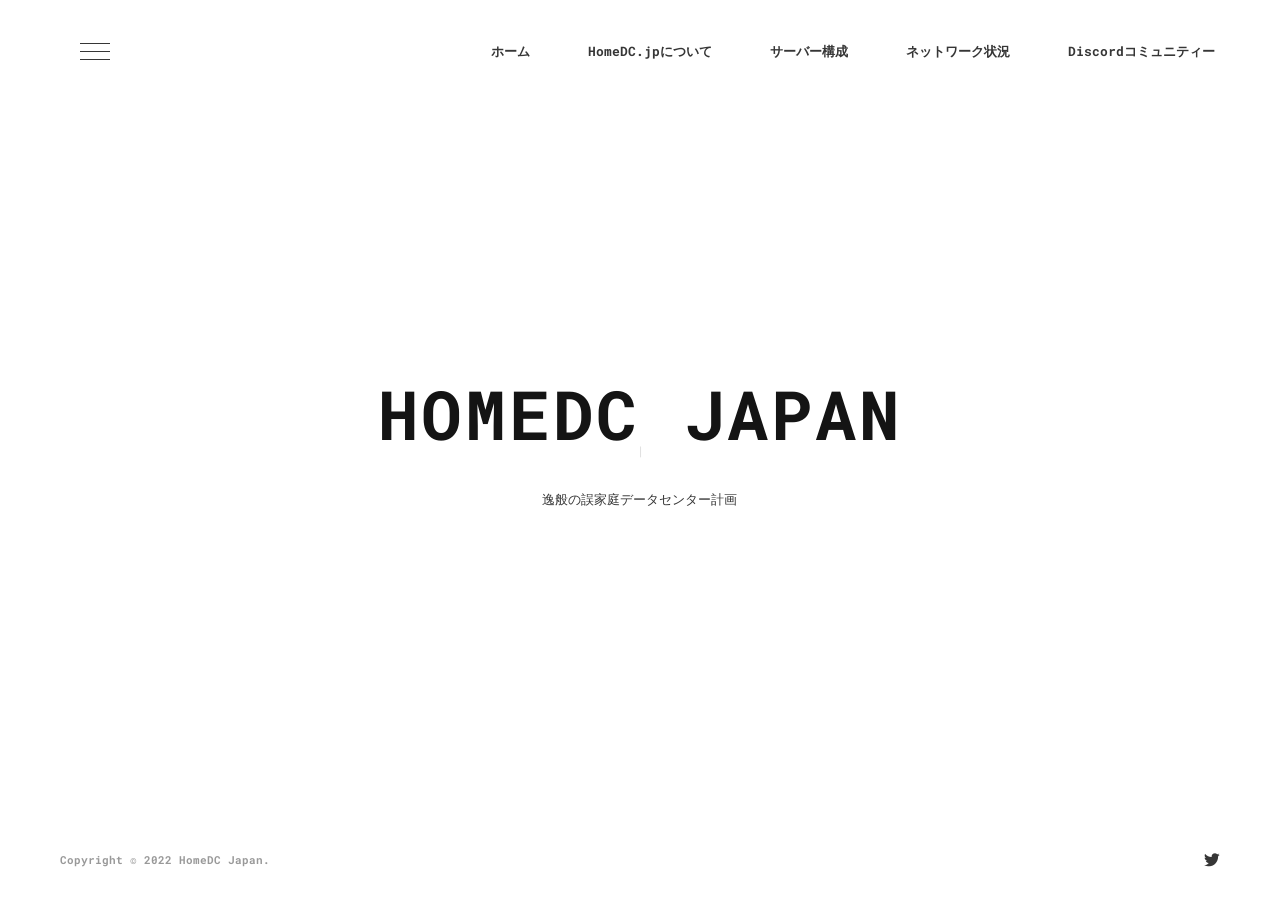
==== index.html @ ffa95ce9 "Add files via upload" ====
<!DOCTYPE html>
<html lang="ja">
<head>
  <meta http-equiv="Content-Type" content="text/html; charset=UTF-8"/>
  <meta charset="UTF-8">
  <meta author="Veulx">
  <meta name="viewport" content="width=device-width, initial-scale=1.0">
  <meta http-equiv="X-UA-Compatible" content="ie=edge">
  <title>HomeDC Japan | 逸般の誤家庭データセンター計画</title>
  <meta name="description" content="このサイトは、逸般の誤家庭データセンター計画のサイトです。">
  <meta name="keywords" content="HomeDC, HomeDC.jp, HomeDC japan" />
  <meta name="format-detection" content="telephone=no,address=no,email=no">
  <meta property="og:title" content="ここをクリックして、サイトを開く">
  <meta property="og:type" content="website">
  <meta property="og:url" content="https://www.homedc.jp/">
  <meta property="og:image" content="https://www.homedc.jp/img/pr_1.png">
  <meta property="og:site_name" content="HomeDC Japan | 逸般の誤家庭データセンター計画">
  <meta property="og:description" content="このサイトは、逸般の誤家庭データセンター計画のサイトです。">
  <meta property="og:locale" content="ja_JP">
  <meta name="twitter:card" content="summary_large_image">
  <meta name="twitter:image" content="https://www.homedc.jp/img/pr_1.png">
  <meta property="og:image:secure_url" content="https://www.homedc.jp/img/pr_1.png" />
  <meta property="og:image:alt" content="HomeDC JP" />
  <meta name="theme-color" content="#54f9ff" />
  <meta http-equiv="Pragma" content="no-cache">
  <meta http-equiv="Cache-Control" content="no-cache">

  <link href='https://fonts.googleapis.com/css?family=Roboto+Mono:400,100,300italic,300,100italic,400italic,500,500italic,700,700italic&amp;subset=latin,cyrillic' rel='stylesheet'>
  <link rel="stylesheet" href="https://cdnjs.cloudflare.com/ajax/libs/font-awesome/4.7.0/css/font-awesome.min.css">
  <link rel="stylesheet" href="css/style.css">
  <link rel="stylesheet" href="css/ionicons.css" />
  <link rel="stylesheet" href="css/magnific-popup.css" />
  <link rel="stylesheet" href="css/animate.css" />
  <link rel="stylesheet" href="css/owl.carousel.css" />
  <link rel="stylesheet" href="css/syntax.css" />
  <link rel="stylesheet" href="css/white.css" />
  <link rel="stylesheet" href="css/text-animation.css">
  <link rel="icon" href="favicon.ico">

  <style>
  ::-webkit-scrollbar
  {
  width: 6px;
  }
  ::-webkit-scrollbar-track
  {
  background: #f1f1f1;
  }
  ::-webkit-scrollbar-thumb
  {
  background: rgb(0, 155, 245);
  }
  ::-webkit-scrollbar-thumb:hover
  {
  background: #555;
  }
  </style>
</head>

<body class="home">
  <div class="preloader">
    <div class="centrize full-width">
      <div class="vertical-center">
        <div class="pre-inner">
          <div class="load typing-load"><p>逸般の誤家庭</p></div>
          <span class="typed-load"></span>
        </div>
      </div>
    </div>
  </div>
  <div class="container">

    <header>
      <div class="head-top">
        <span class="sidebar_btn"><span></span></span>
        <a href="#" class="menu-btn"><span></span></a>
        <div class="top-menu">
          <ul>
            <li><a href="index.html"><b>ホーム</b></a></li>
            <li><a href="about.html"><b>HomeDC.jpについて</b></a></li>
            <li><a href="servers.html"><b>サーバー構成</b></a></li>
            <li><a href="status.html"><b>ネットワーク状況</b></a></li>
            <li><a href="https://discord.com/invite/y5kGCGwN59"><b>Discordコミュニティー</b></a></li>
          </ul>
        </div>
      </div>
    </header>

    <div class="wrapper">
      <div class="section started">
        <div class="centrize full-width">
          <div class="vertical-center">
            <div class="started-content">
              <div class="h-title" data-text="HomeDC Japan">HomeDC Japan</div>
              <div class="h-subtitle typing-bread">
                <p>逸般の誤家庭データセンター計画</p>
              </div>
            </div>
          </div>
        </div>
      </div>
    </div>

    <footer>
      <div class="soc">
        <a target="_blank" href="https://twitter.com/HomeDC_JP" title="Twitter"><span class="ion ion-social-twitter"></span></a>
      </div>
      <div class="copy"><b>Copyright © 2022 HomeDC Japan.</b></div>
      <div class="clr"></div>
    </footer>
    <div class="line top"></div>
    <div class="line bottom"></div>
    <div class="line left"></div>
    <div class="line right"></div></div>
    <div class="s_overlay"></div>
    <div class="content-sidebar">
      <div class="sidebar-wrap">
        <aside id="secondary" class="widget-area">
          <section class="widget widget_recent_entries">
            <h2 class="widget-title"><b>www.homedc.jp</b></h2>
            <ul>
              <li><b>逸般の誤家庭データセンター計画サイトへようこそ！</b></li>
            </ul>
          </section>
          <section class="widget widget_categories">
            <h2 class="widget-title"><b>カテゴリー:</b></h2>
            <ul>
              <li><a href="index.html">ホーム</a> <small>(1)</small></li>
              <li><a href="about.html">HomeDC.jpについて</a> <small>(1)</small></li>
              <li><a href="servers.html">サーバー構成</a> <small>(1)</small></li>
              <li><a href="status.html">ネットワーク状況</a> <small>(1)</small></li>
              <li><a href="https://discord.com/invite/y5kGCGwN59">Discordコミュニティー</a></li>
            </ul>
          </section>
        </aside>
      </div>
      <span class="close"></span>
    </div>
    <script src="js/jquery.min.js"></script>
    <script src="js/jquery.validate.js"></script>
    <script src="js/jquery.magnific-popup.js"></script>
    <script src="js/imagesloaded.pkgd.js"></script>
    <script src="js/isotope.pkgd.js"></script>
    <script src="js/owl.carousel.js"></script>
    <script src="js/typed.js"></script>
    <script src="js/rrssb.js"></script>
    <script src="js/simple-jekyll-search.js"></script>
    <script src="js/glitche-scripts.js"></script>
  </body>
</html>
---- css/style.css ----
html{margin-right:0 !important}body{margin:0;padding:0;border:none;font-family:"Roboto Mono";font-size:13px;color:#363636;background:#fff;letter-spacing:0;font-weight:400}body header,body footer,body .section{opacity:0;visibility:hidden}body.loaded header,body.loaded footer,body.loaded .section{opacity:1;visibility:visible}body.scroll_hidden{overflow:hidden;height:100vh}*{box-sizing:border-box;-webkit-box-sizing:border-box}.clear{clear:both}.container{position:relative;margin:30px;overflow:hidden;background:#fff}@media (max-width: 840px){.container{margin:15px}}.container .line{content:'';position:fixed;background:#f26b38;z-index:105}.container .line.top{left:0;top:0;width:100%;height:30px}@media (max-width: 840px){.container .line.top{height:15px}}.container .line.bottom{left:0;top:auto;bottom:0;width:100%;height:30px}@media (max-width: 840px){.container .line.bottom{height:15px}}.container .line.left{left:0;top:0;width:30px;height:200%}@media (max-width: 840px){.container .line.left{width:15px}}.container .line.right{left:auto;right:0;top:0;width:30px;height:200%}@media (max-width: 840px){.container .line.right{width:15px}}.wrapper{overflow:hidden;position:relative;margin:0 auto;max-width:1060px}.cols{position:relative}.cols .col.col-sm{float:left;width:25%}@media (max-width: 840px){.cols .col.col-sm{width:100%}}.cols .col.col-lg{float:left;width:75%}@media (max-width: 840px){.cols .col.col-lg{width:100%}}.cols .col.col-md{float:left;width:50%}@media (max-width: 840px){.cols .col.col-md{width:100%}}.cols:after{content:'';display:block;clear:both}h1,h2,h3,h4,h5,h6{font-weight:500;font-family:"Roboto Mono";margin:0;margin-bottom:30px;color:#141414}h1{font-size:26px}h2{font-size:23px}h3{font-size:20px}h4{font-size:18px}h5{font-size:16px}h6{font-size:14px}p{font-size:13px;line-height:23px;padding:0;margin:30px 0}strong{font-weight:500}a{color:#363636;text-decoration:none;opacity:1;outline:none}a:hover{text-decoration:none;color:#f26b38}a.btn,.btn{display:inline-block;vertical-align:middle;height:42px;line-height:40px;text-align:center;color:#363636;font-size:13px;background:none;border:1px solid #DDD;position:relative;overflow:hidden;padding:0 30px;cursor:pointer;transition:all 0.3s ease 0s;-moz-transition:all 0.3s ease 0s;-webkit-transition:all 0.3s ease 0s;-o-transition:all 0.3s ease 0s}a.btn.fill,.btn.fill{color:#fff;background:#f26b38;border:1px solid #f26b38}a.btn:hover,.btn:hover{color:#fff;background:#f26b38;border:1px solid #f26b38}.preloader{width:100%;height:100%;position:fixed;z-index:1000;top:0;left:0;text-align:center}.preloader .load{color:#f26b38;font-size:12px}.preloader .typed-load,.preloader .typed-cursor{color:#f26b38;font-size:12px}input,textarea,button{display:block;background:none;font-family:"Roboto Mono";font-size:12px;height:60px;width:100%;color:#141414;margin-bottom:30px;padding:0;border:none;border-bottom:1px solid #DDD;-webkit-appearance:none;resize:none;transition:all 0.3s ease 0s;-moz-transition:all 0.3s ease 0s;-webkit-transition:all 0.3s ease 0s;-o-transition:all 0.3s ease 0s;border-radius:0px;-moz-border-radius:0px;-webkit-border-radius:0px;-khtml-border-radius:0px;outline:0}input:focus,textarea:focus,button:focus{color:#141414;border-bottom:1px solid #f26b38}textarea{height:120px;padding:0;margin-top:55px}button{width:auto;display:inline-block;vertical-align:top;text-align:left;border-bottom:1px solid #DDD;cursor:pointer;color:#141414}button:hover{border-bottom:1px solid #f26b38}label,legend{display:block;padding-bottom:10px;font-family:"Roboto Mono";font-size:13px}fieldset{border-width:0;padding:0}input[type="checkbox"],input[type="radio"]{display:inline}::-webkit-input-placeholder{color:#999}:-moz-placeholder{color:#999}::-moz-placeholder{color:#999}:-ms-input-placeholder{color:#999}input:focus::-webkit-input-placeholder,textarea:focus::-webkit-input-placeholder{color:#141414}input:focus:-moz-placeholder,textarea:focus:-moz-placeholder{color:#141414}input:focus::-moz-placeholder,textarea:focus::-moz-placeholder{color:#141414}input:focus:-ms-input-placeholder,textarea:focus:-ms-input-placeholder{color:#141414}input.error,textarea.error{border-bottom:1px solid red !important}label.error{display:none !important}input.error::-moz-placeholder,textarea.error::-moz-placeholder{color:red}input.error:-moz-placeholder,textarea.error:-moz-placeholder{color:red}input.error:-ms-input-placeholder,textarea.error:-ms-input-placeholder{color:red}input.error::-webkit-input-placeholder,textarea.error::-webkit-input-placeholder{color:red}ol,ul{list-style:none;margin-top:0px;margin-bottom:0px;padding-left:0px}ul ul,ul ol,ol ol,ol ul{margin-bottom:0px}li{margin-bottom:0px}code{padding:0 4px;font-style:italic;color:#999;text-decoration:none;display:inline-block;vertical-align:middle;overflow:auto;max-width:100%}code table{margin:0}pre{margin:25px 0;padding:25px;max-width:100%;overflow:auto;white-space:pre}pre>code{display:block;padding:0;font-style:normal;line-height:1.8em}mark,ins{background:#eee;text-decoration:none}figure{margin:25px 0}table{width:100%;margin:30px 0;padding:0;border-collapse:collapse}th{font-weight:500;border:none;border-bottom:1px solid #DDD;color:#141414;padding:12px 15px;text-align:left}td{border:none;border-bottom:1px solid #DDD;padding:12px 15px;text-align:left;color:#363636}.align-center{text-align:center !important}.align-right{text-align:right !important}.align-left{text-align:left !important}.pull-right{float:right !important}.pull-left{float:left !important}.pull-none{float:none !important}.full-width{max-width:100% !important;width:100% !important}.full-max-width{max-width:100% !important;width:auto !important}.centrize{display:table !important;table-layout:fixed !important;height:100% !important;position:relative !important}.vertical-center{display:table-cell !important;vertical-align:middle !important}.text-uppercase{text-transform:uppercase !important}.text-lowercase{text-transform:lowercase !important}.text-capitalize{text-transform:capitalize !important}.text-regular{font-weight:400 !important}.text-bold{font-weight:700 !important}.text-italic{font-style:italic !important}blockquote{margin:25px 0;padding:0 20px;color:#888;font-style:italic;font-weight:300;border-left:2px solid #78cc6d}blockquote code{padding:2px;display:inline}blockquote *:last-child{margin-bottom:0}blockquote p{margin-bottom:10px}blockquote cite{font-size:12px}iframe,object{max-width:100%;margin:0 0 25px 0}p iframe{margin:0}.pagination{clear:both;padding:20px 0 60px;text-align:center}.pagination .page-numbers{margin:0 5px;display:inline-block;vertical-align:top}.pagination .page-numbers.current{color:#999}@media (min-width: 580px){.glitch-effect,.glitch-effect-white{position:relative}.glitch-effect:before,.glitch-effect:after,.glitch-effect-white:before,.glitch-effect-white:after{content:attr(data-text);position:absolute;top:0;left:0;width:100%;background:#fff;clip:rect(0, 0, 0, 0)}.glitch-effect-white:before,.glitch-effect-white:after{background:#f26b38}.glitch-effect:after,.glitch-effect-white:after{left:2px;text-shadow:-1px 0 #f26b38;animation:glitch-1 2s infinite linear alternate-reverse}.glitch-effect:before,.glitch-effect-white:before{left:-2px;text-shadow:2px 0 #f26b38;animation:glitch-2 2s infinite linear alternate-reverse}}@keyframes glitch-1{0%{clip:rect(20px, 920px, 51px, 0)}5%{clip:rect(83px, 920px, 102px, 0)}10%{clip:rect(83px, 920px, 105px, 0)}15%{clip:rect(95px, 920px, 11px, 0)}20%{clip:rect(105px, 920px, 56px, 0)}25%{clip:rect(40px, 920px, 19px, 0)}30%{clip:rect(56px, 920px, 97px, 0)}35%{clip:rect(9px, 920px, 17px, 0)}40%{clip:rect(103px, 920px, 53px, 0)}45%{clip:rect(92px, 920px, 6px, 0)}50%{clip:rect(69px, 920px, 46px, 0)}55%{clip:rect(8px, 920px, 87px, 0)}60%{clip:rect(12px, 920px, 15px, 0)}70%{clip:rect(28px, 920px, 106px, 0)}80%{clip:rect(98px, 920px, 63px, 0)}85%{clip:rect(11px, 920px, 44px, 0)}95%{clip:rect(23px, 920px, 84px, 0)}100%{clip:rect(66px, 920px, 91px, 0)}}@keyframes glitch-2{0%{clip:rect(86px, 920px, 25px, 0)}5%{clip:rect(30px, 920px, 17px, 0)}10%{clip:rect(54px, 920px, 43px, 0)}15%{clip:rect(10px, 920px, 86px, 0)}25%{clip:rect(62px, 920px, 1px, 0)}30%{clip:rect(61px, 920px, 24px, 0)}35%{clip:rect(38px, 920px, 46px, 0)}40%{clip:rect(115px, 920px, 8px, 0)}45%{clip:rect(87px, 920px, 44px, 0)}50%{clip:rect(6px, 920px, 65px, 0)}55%{clip:rect(83px, 920px, 99px, 0)}65%{clip:rect(25px, 920px, 71px, 0)}70%{clip:rect(37px, 920px, 55px, 0)}75%{clip:rect(115px, 920px, 18px, 0)}80%{clip:rect(68px, 920px, 46px, 0)}90%{clip:rect(47px, 920px, 31px, 0)}95%{clip:rect(47px, 920px, 84px, 0)}100%{clip:rect(93px, 920px, 53px, 0)}}@keyframes mouse-anim{0%{top:0px}50%{top:10px}100%{top:0px}}.s_overlay{position:fixed;top:0;left:0;right:0;bottom:0;background:#000;z-index:106;opacity:0.6;display:none}.sidebar_btn{position:relative;float:left;width:42px;height:42px;line-height:40px;text-align:center;color:#363636;font-size:13px;background:none;overflow:hidden;padding:0 30px;cursor:pointer;transition:all 0.3s ease 0s;-moz-transition:all 0.3s ease 0s;-webkit-transition:all 0.3s ease 0s;-o-transition:all 0.3s ease 0s}@media (max-width: 840px){.sidebar_btn{display:none}}.sidebar_btn span{margin:0 0 0 -15px;position:absolute;left:50%;top:50%;width:30px;height:1px;background:#363636;transition:all 0.3s ease 0s;-moz-transition:all 0.3s ease 0s;-webkit-transition:all 0.3s ease 0s;-o-transition:all 0.3s ease 0s}.sidebar_btn span:before,.sidebar_btn span:after{content:'';position:absolute;left:0;top:-8px;width:100%;height:1px;background:#363636;transition:all 0.3s ease 0s;-moz-transition:all 0.3s ease 0s;-webkit-transition:all 0.3s ease 0s;-o-transition:all 0.3s ease 0s}.sidebar_btn span:after{top:auto;bottom:-8px}.sidebar_btn:hover span{background:rgb(0, 97, 62)}.sidebar_btn:hover span:before,.sidebar_btn:hover span:after{background:rgb(0, 97, 62)}.content-sidebar{position:fixed;top:0;left:-368px;width:300px;height:100%;background:#fff;z-index:107;transition:all 0.6s ease 0s;-moz-transition:all 0.6s ease 0s;-webkit-transition:all 0.6s ease 0s;-o-transition:all 0.6s ease 0s}.content-sidebar.active{left:0}.content-sidebar .widget-area{position:relative;overflow:auto;height:100vh}.content-sidebar .widget{padding:25px}.content-sidebar .widget tfoot{display:none}.content-sidebar .widget th{color:#000;padding:5px;text-align:center}.content-sidebar .widget td{padding:5px;text-align:center}.content-sidebar .widget label{padding-bottom:0}.content-sidebar .widget ul{list-style:none;margin:0;padding:0}.content-sidebar .widget ul ul{margin-top:10px;margin-left:0;margin-bottom:10px;padding:15px 10px;background:#f6f6f6;font-size:12px}.content-sidebar .widget ul ul ul{margin-top:10px;margin-left:5px;margin-bottom:0;padding-top:0;padding-right:0;padding-bottom:0}.content-sidebar .widget ul li{padding-bottom:10px;margin-bottom:10px;color:#999;border-bottom:1px solid #f2f2f2}.content-sidebar .widget ul li li{padding-bottom:0;border-bottom:none}.content-sidebar .widget ul li:last-child{margin-bottom:0}.content-sidebar .widget ul li a{padding-bottom:5px}.content-sidebar .widget ul li a:hover{color:rgb(0, 97, 62)}.content-sidebar #results-container{padding-top:10px}.content-sidebar .widget.widget_recent_comments a,.content-sidebar .widget.widget_recent_entries a,.content-sidebar .widget.widget_rss a{padding-top:5px;font-weight:400;display:block !important}.content-sidebar .widget ul li .post-date{margin:0;display:inline-block;padding:0;height:20px;line-height:18px;font-weight:400;font-size:11px;color:#999}.content-sidebar .widget img{max-width:100%;height:auto}.content-sidebar .widget .rss-date,.content-sidebar .widget cite{margin:5px 0 10px 0;padding:0;display:block;height:20px;line-height:18px;font-weight:400;font-size:11px;color:#999}.content-sidebar .widget cite{margin:10px 0 0 0}.content-sidebar .widget .rssSummary{color:#363636}.content-sidebar span.screen-reader-text{display:none}.content-sidebar span.screen-reader-text span{box-shadow:inset 0 -6px 0px white;-moz-box-shadow:inset 0 -6px 0px white;-webkit-box-shadow:inset 0 -6px 0px white;-khtml-box-shadow:inset 0 -6px 0px white}.search-form input.search-field{border:solid 1px #ddd;width:100%;height:50px;margin:0;padding:0 50px 0 15px;box-shadow:none;font-weight:400}.search-form input.search-submit{margin-top:-34px;margin-right:12px;float:right;width:18px;height:18px;background:url(../images/android-search.png) no-repeat center center;background-size:18px 18px;font-size:0;border:none}.content-sidebar h2.widget-title{padding-bottom:20px;margin:-26px -25px 25px -25px;border-bottom:1px solid #dddddd;padding:25px 30px;display:block;line-height:18px;font-size:13px;color:#141414;text-transform:uppercase;letter-spacing:0.04em;font-weight:400}.content-sidebar h2.widget-title span{position:relative;left:-5px;box-shadow:inset 0 -6px 0px white;-moz-box-shadow:inset 0 -6px 0px white;-webkit-box-shadow:inset 0 -6px 0px white;-khtml-box-shadow:inset 0 -6px 0px white}.content-sidebar .close{position:absolute;top:0;left:auto;right:-68px;width:68px;height:68px;background:#f9f9f9;cursor:pointer}.content-sidebar .close:before,.content-sidebar .close:after{content:'';margin:0 0 0 -10px;position:absolute;left:50%;top:50%;width:20px;height:1px;background:#363636;transform:rotate(45deg)}.content-sidebar .close:after{transform:rotate(-45deg)}.content-sidebar .recentcomments{font-size:11px;color:#999}.content-sidebar .recentcomments a{padding-top:6px;display:block !important;font-size:13px}.content-sidebar .recentcomments a.url{margin:0;padding:0;display:inline-block;height:20px;line-height:18px;font-weight:400;font-size:11px;color:#999}.content-sidebar .recentcomments .comment-author-link{margin:0;padding:0;display:inline-block;height:20px;line-height:18px;font-weight:400;font-size:11px;color:#999}.content-sidebar .tagcloud a{margin:4px 2px;display:inline-block;vertical-align:bottom;padding:0 5px;font-weight:500;font-size:11px;color:rgb(0, 97, 62);border:1px solid rgb(0, 97, 62)}.content-sidebar .screen-reader-text{display:none}.content-sidebar .widget select{width:100%;height:34px}.content-sidebar table{margin:0}.content-sidebar .widget.widget_media_image{max-width:100%}@media (max-width: 840px){.content-sidebar{width:260px}.sidebar_btn{margin-left:auto;position:relative;top:0;right:0;margin-top:20px}.sidebar_btn,.sidebar_btn span,.sidebar_btn span:before,.sidebar_btn span:after{transition:all 0s ease 0s;-moz-transition:all 0s ease 0s;-webkit-transition:all 0s ease 0s;-o-transition:all 0s ease 0s}}header{position: fixed;left:0;top:0px;width:100%;z-index:100;text-align:right;background:#fff;opacity:1;visibility:visible;transition:all 0.6s ease 0s;-moz-transition:all 0.6s ease 0s;-webkit-transition:all 0.6s ease 0s;-o-transition:all 0.6s ease 0s}header.active{opacity:1 !important;visibility:visible !important}header.active .menu-btn:before{opacity:0}header.active .menu-btn:after{bottom:9px !important;transform:rotate(-45deg);-webkit-transform:rotate(-45deg);-moz-transform:rotate(-45deg);-o-transform:rotate(-45deg)}header.active .menu-btn span{transform:rotate(45deg);-webkit-transform:rotate(45deg);-moz-transform:rotate(45deg);-o-transform:rotate(45deg)}header.active .head-top .top-menu{position:fixed;top:100px;left:50%;margin-left:-100px;width:200px;height:auto;text-align:center;opacity:1 !important;visibility:visible !important}header.active .head-top .top-menu ul li{display:block;margin:30px 0}@media (max-width: 840px){header{top:0px}}header .head-top{padding:30px 65px 0px 65px}header .head-top .menu-btn{position:relative;margin:0 auto;width:26px;height:20px}header .head-top .menu-btn:before,header .head-top .menu-btn:after{content:'';position:absolute;top:0;left:0;width:100%;height:2px;background:#141414;transition:all 0.3s ease 0s;-moz-transition:all 0.3s ease 0s;-webkit-transition:all 0.3s ease 0s;-o-transition:all 0.3s ease 0s}header .head-top .menu-btn:after{top:auto;bottom:0}header .head-top .menu-btn span{position:absolute;top:50%;left:0;width:100%;height:2px;background:#141414;margin-top:-1px;transition:all 0.3s ease 0s;-moz-transition:all 0.3s ease 0s;-webkit-transition:all 0.3s ease 0s;-o-transition:all 0.3s ease 0s}header .head-top .menu-btn:hover:before,header .head-top .menu-btn:hover:after,header .head-top .menu-btn:hover span{background:rgb(0, 97, 62)}@media (max-width: 840px){header .head-top .menu-btn{display:block}}@media (max-width: 840px){header .head-top .top-menu{opacity:0;visibility:hidden;height:0px;transition:opacity 0.3s ease 0.5s;-moz-transition:opacity 0.3s ease 0.5s;-webkit-transition:opacity 0.3s ease 0.5s;-o-transition:opacity 0.3s ease 0.5s}}header .head-top .top-menu ul li{margin-left:50px;display:inline-block;vertical-align:top;transition:color 0.3s ease 0s;-moz-transition:color 0.3s ease 0s;-webkit-transition:color 0.3s ease 0s;-o-transition:color 0.3s ease 0s}header .head-top .top-menu ul li a{display:block;margin-top:12px}header .head-top .top-menu ul li a.btn{margin-top:0}header .head-top .top-menu ul li.active a{color:rgb(0, 97, 62)}header .head-top .top-menu ul li.active .btn{color:#fff;background:rgb(0, 97, 62);border:1px solid rgb(0, 97, 62)}.section{position:relative;padding:0 80px 150px 80px;z-index:97;opacity:1;visibility:visible;transition:all 0.6s ease 0s;-moz-transition:all 0.6s ease 0s;-webkit-transition:all 0.6s ease 0s;-o-transition:all 0.6s ease 0s}@media (max-width: 960px){.section{padding:0 40px 120px 40px}}@media (max-width: 480px){.section{padding:0 20px 120px 20px}}.section .content{position:relative}.section .content .title{position:relative;margin-bottom:40px}@media (max-width: 400px){.section .content .title{text-align:center}}.section .content .title .title_inner{display:inline-block;vertical-align:middle;text-align:center;position:relative;line-height:18px;font-size:13px;color:#141414;text-transform:uppercase;letter-spacing:.04em;transition:all 0.3s ease 0s;-moz-transition:all 0.3s ease 0s;-webkit-transition:all 0.3s ease 0s;-o-transition:all 0.3s ease 0s;box-shadow:inset 0 -6px 0px white;-moz-box-shadow:inset 0 -6px 0px white;-webkit-box-shadow:inset 0 -6px 0px white;-khtml-box-shadow:inset 0 -6px 0px white}.section.started{text-align:center;padding:0;margin:0;position:relative}.section.started .started-content{display:inline-block;vertical-align:middle;text-align:center;position:relative}.section.started .started-content .h-title{font-size:68px;font-family:"Roboto Mono";color:#141414;font-weight:700;text-transform:uppercase;letter-spacing:.04em;margin:10px 0 15px 0}@media (max-width: 1060px){.section.started .started-content .h-title.blog_title{font-size:48px}}@media (max-width: 840px){.section.started .started-content .h-title{font-size:52px;padding:0 20px}.section.started .started-content .h-title.blog_title{font-size:40px}}@media (max-width: 580px){.section.started .started-content .h-title span{display:block}}@media (max-width: 480px){.section.started .started-content .h-title{font-size:42px}.section.started .started-content .h-title.blog_title{font-size:26px}}.section.started .started-content .h-subtitle{font-size:13px}.section.started .started-content .typed-subtitle,.section.started .started-content .typed-bread{font-size:13px}.section.started .mouse_btn{font-size:24px;color:#f26b38;text-align:center;position:absolute;width:20px;height:40px;left:50%;bottom:80px;margin-left:-10px}.section.started .mouse_btn .ion{position:relative;top:0px;animation:mouse-anim 1s ease-out 0s infinite}@media (max-width: 400px){.section.about{text-align:center}}.section.about .image{float:left}.section.about .image img{width:100px;height:100px;border-radius:100px;-moz-border-radius:100px;-webkit-border-radius:100px;-khtml-border-radius:100px}@media (max-width: 600px){.section.about .image img{width:80px;height:80px;border-radius:80px;-moz-border-radius:80px;-webkit-border-radius:80px;-khtml-border-radius:80px}}@media (max-width: 400px){.section.about .image{float:none;text-align:center}.section.about .image img{width:100px;height:100px;border-radius:100px;-moz-border-radius:100px;-webkit-border-radius:100px;-khtml-border-radius:100px}}.section.about .desc{margin-left:130px}@media (max-width: 600px){.section.about .desc{margin-left:100px}}@media (max-width: 400px){.section.about .desc{margin-left:0}}.info-list{margin-bottom:42px}.info-list ul li{display:inline-block;vertical-align:top;width:32%;margin:12px 0 0 0}@media (max-width: 840px){.info-list ul li{width:48%}}@media (max-width: 580px){.info-list ul li{width:100%}}.info-list ul li strong{font-weight:400;color:#f26b38}@media (max-width: 840px){.section.resume .cols .col.col-md:first-child{margin-bottom:120px}}.resume-items .resume-item{position:relative;padding:0 30px 60px 30px}@media (max-width: 840px){.resume-items .resume-item{padding-right:0px}}.resume-items .resume-item:before{content:'';position:absolute;left:0;top:0;width:1px;height:100%;background:#f26b38}.resume-items .resume-item:first-child{padding-top:0}.resume-items .resume-item:last-child{padding-bottom:0;margin-top:-1px}.resume-items .resume-item:last-child:before{display:none}.resume-items .resume-item .date{position:relative;top:-10px;margin:0 0 5px 0;display:inline-block;padding:0 5px;height:20px;line-height:18px;font-weight:500;font-size:11px;color:#f26b38;border:1px solid #f26b38}.resume-items .resume-item .date:before{content:'';width:29px;height:1px;position:absolute;left:-30px;top:9px;background:#f26b38}.resume-items .resume-item .name{font-weight:500;color:#141414;margin:0 0 15px 0}.resume-items .resume-item p{margin:0}.skills ul{margin:0;padding:0;list-style:none}.skills ul li{padding:5px 0 30px 0}.skills ul li .name{font-size:13px;color:#363636;font-weight:400;position:relative;margin:0 0 9px 0}.skills ul li .progress{display:block;height:3px;position:relative;width:100%;background:#DDD}.skills ul li .progress .percentage{left:0;top:0;position:absolute;height:3px;width:0%;background:#f26b38;transition:all 0.3s ease 0s;-moz-transition:all 0.3s ease 0s;-webkit-transition:all 0.3s ease 0s;-o-transition:all 0.3s ease 0s}.skills ul li .progress .percentage .percent{position:absolute;top:-27px;right:0;font-size:13px;color:#363636;font-weight:400}.skills ul li:last-child{padding-bottom:0}@media (max-width: 400px){.section.service{text-align:center}}.section.service .title,.section.contacts .title{margin-bottom:0}.service-items{margin:0 -20px;font-size:0px}.service-items .service-item{display:inline-block;vertical-align:top;width:33.3%;margin:50px 0 0 0;text-align:left;padding:0 20px}@media (max-width: 840px){.service-items .service-item{width:45%}}@media (max-width: 580px){.service-items .service-item{width:100%}}@media (max-width: 400px){.service-items .service-item{text-align:center}}.service-items .service-item .icon{float:left;width:36px;text-align:center;font-size:30px;color:#f26b38}@media (max-width: 400px){.service-items .service-item .icon{float:none;display:inline-block;vertical-align:middle}}.service-items .service-item .icon .ion{display:block}.service-items .service-item .name{font-weight:500;font-size:13px;color:#141414;margin:6px 0 0 46px}@media (max-width: 400px){.service-items .service-item .name{margin:0 0 0 2px;display:inline-block;vertical-align:middle}}.service-items .service-item p{margin-bottom:0}.section.works .filters{margin-bottom:30px}.section.works .filters input{display:none}.section.works .filters label{display:inline-block;vertical-align:top;margin-right:25px;font-size:13px;color:#363636;cursor:pointer;position:relative;padding-bottom:0}.section.works .filters label.glitch-effect{color:#f26b38}@media (max-width: 580px){.section.works .filters label{padding-bottom:15px}}@media (max-width: 580px){.section.works .filters{margin-bottom:10px}}.box-items{position:relative;overflow:hidden;margin-left:-3%}@media (max-width: 580px){.box-items{margin-left:0}}.box-items .box-item{width:30.33333%;margin:0 0 3% 3%;position:relative;overflow:hidden;text-align:center}@media (max-width: 840px){.box-items .box-item{width:47%}}@media (max-width: 580px){.box-items .box-item{width:100%;margin:0 0 3% 0}}.box-items .box-item:hover .image .info{opacity:0.94;transform:scale(1, 1);-webkit-transform:scale(1, 1);-moz-transform:scale(1, 1);-o-transform:scale(1, 1)}.box-items .box-item:hover .desc .name{color:#f26b38}.box-items .box-item .image{position:relative}.box-items .box-item .image a{display:block;font-size:0}.box-items .box-item .image a img{width:100%;height:auto;position:relative;top:0}.box-items .box-item .image .info{text-align:center;width:100%;height:100%;display:block;position:absolute;left:0;top:0;opacity:0;padding:18px;transition:all 0.3s ease 0s;-moz-transition:all 0.3s ease 0s;-webkit-transition:all 0.3s ease 0s;-o-transition:all 0.3s ease 0s;transform:scale(0.5, 0.5);-webkit-transform:scale(0.5, 0.5);-moz-transform:scale(0.5, 0.5);-o-transform:scale(0.5, 0.5)}.box-items .box-item .image .info .centrize{background:#f26b38}.box-items .box-item .image .info .ion{color:#fff;font-size:38px;display:inline-block;transition:all 0.1s ease-in 0.4s;-moz-transition:all 0.1s ease-in 0.4s;-webkit-transition:all 0.1s ease-in 0.4s;-o-transition:all 0.1s ease-in 0.4s;font-weight:normal}.box-items .box-item .desc{position:relative;padding:15px 45px 5px 45px}@media (max-width: 1000px){.box-items .box-item .desc{padding:15px 15px 5px 15px}}.box-items .box-item .desc .name{height:40px;display:block;color:#363636;font-size:13px;font-weight:700;text-transform:uppercase;transition:all 0.3s ease 0s;-moz-transition:all 0.3s ease 0s;-webkit-transition:all 0.3s ease 0s;-o-transition:all 0.3s ease 0s}.date{margin:0 0 10px 0;display:inline-block;padding:0 5px;height:20px;line-height:18px;font-weight:500;font-size:11px;color:#f26b38;border:1px solid #f26b38}.category{margin:0 0 10px 0;display:inline-block;font-size:11px;color:#363636;text-transform:uppercase;letter-spacing:.04em;box-shadow:inset 0 -6px 0px white;-moz-box-shadow:inset 0 -6px 0px white;-webkit-box-shadow:inset 0 -6px 0px white;-khtml-box-shadow:inset 0 -6px 0px white}@media (max-width: 400px){.section.contacts{text-align:center}}.section.contacts .service-items .service-item p{margin-top:20px}.section.contacts .contact_form{margin-top:30px}.section.contacts .alert-success{display:none}.section.contacts .alert-success p{margin:60px 0 30px 0;font-size:15px}.post-image{margin:0 0 25px 0;font-size:0}.post-image img{max-width:100%;height:auto}.single-post-text{font-size:13px;line-height:23px}.single-post-text:after{content:'';position:relative;clear:both;display:block}.single-post-text img{max-width:100%;height:auto}.single-post-text p a{color:#f26b38}.single-post-text p a:hover{text-decoration:underline}.single-post-text blockquote{margin:25px 0;padding:0 0 0 20px;font-size:15px;line-height:24px;color:#999;font-style:italic;font-weight:300;border-left:2px solid #f26b38}.single-post-text blockquote code{padding:2px;display:inline}.single-post-text iframe,.single-post-text object{max-width:100%}.single-post-text ul li,.single-post-text ol li{margin:5px 0;padding:0 0 0 18px;position:relative}.single-post-text ol{list-style-position:inside}.single-post-text ol>li{margin:5px 0;padding:0;position:relative}.single-post-text ul{list-style:none}.single-post-text ul li:before{margin:0;content:'';position:absolute;left:0;top:8px;width:4px;height:4px;background:#f26b38;border-radius:4px;-webkit-border-radius:4px}.single-post-text figure{margin:0 0 30px 0;max-width:100%}.post-text-bottom{padding:25px 0 10px 0}.post-text-bottom .share-btn{position:relative;display:inline-block;top:1px;margin-left:7px;margin-right:7px;font-size:16px}.post-text-bottom>div,.post-text-bottom>.social-share{margin-right:30px;margin-bottom:20px;display:inline-block;vertical-align:middle}.post-text-bottom>.cat-links,.post-text-bottom>.byline,.post-text-bottom>.social-share{font-size:12px;color:#999}.post-text-bottom .cat-links a{color:#f26b38}.post-text-bottom .cat-links a:hover{text-decoration:underline}.post-text-bottom .tags-links{display:block;line-height:18px;font-size:0px}.post-text-bottom .tags-links span{display:inline-block;font-size:12px;color:#999;margin-right:10px}.post-text-bottom .tags-links a{margin:0 10px 10px 0;display:inline-block;padding:0 5px;height:20px;line-height:18px;font-weight:500;font-size:11px;color:#f26b38;border:1px solid #f26b38}.post-text-bottom .author{color:#363636}.post-navigation{color:#999;text-align:center}.post-navigation:after{content:'';display:block;clear:both}.post-navigation a{position:relative;font-size:12px;font-weight:400;text-transform:uppercase;color:#aca3a3;line-height:20px;position:relative;padding:5px 10px;display:inline-block;-webkit-transition:all .2s ease-out 0s;transition:all .2s ease-out 0s;opacity:0.7}.post-navigation a:hover{opacity:1}.post-navigation a:before,.post-navigation a:after{margin-top:-10px;position:absolute;content:'';left:0;top:50%;display:block;width:20px;height:20px;background:url(../images/pag.png) no-repeat center center;-webkit-transform:scaleX(-1);transform:scaleX(-1)}.post-navigation .nav-previous a{float:left;padding-left:34px}.post-navigation .nav-previous a:after{display:none}.post-navigation .nav-next a{float:right;padding-right:34px}.post-navigation .nav-next a:before{display:none}.post-navigation .nav-next a:after{left:auto;right:0;-webkit-transform:scaleX(1);transform:scaleX(1)}.post-comments{margin-top:60px}.post-comments .post-comment{padding:20px 0;border-top:1px solid #DDD}.post-comments .post-comment:first-child{padding-top:0;border-top:none}.post-comments .post-comment .image{float:left;width:80px;height:80px}.post-comments .post-comment .image img{width:100%;height:100%}.post-comments .post-comment .desc{margin-left:100px}.post-comments .post-comment .desc .name{font-size:13px;color:#141414;text-transform:uppercase;font-weight:500;padding:5px 0 0 0;margin:0 0 10px 0}.post-comments .post-comment .desc p{margin:0}.post-comments .form-comment .title{margin:30px 0 15px 0}footer{position:fixed;bottom:0px;left:0;padding:15px 60px 30px 60px;width:100%;background:#fff;z-index:100;opacity:1;visibility:visible;transition:all 0.6s ease 0s;-moz-transition:all 0.6s ease 0s;-webkit-transition:all 0.6s ease 0s;-o-transition:all 0.6s ease 0s}@media (max-width: 840px){footer{bottom:0px}}footer .soc{float:right}footer .soc a{display:inline-block;vertical-align:middle;margin-left:12px}footer .soc a .ion{font-size:17px;color:#363636;transition:all 0.3s ease 0s;-moz-transition:all 0.3s ease 0s;-webkit-transition:all 0.3s ease 0s;-o-transition:all 0.3s ease 0s}footer .soc a:hover .ion{color:#f26b38}@media (max-width: 840px){footer .soc{float:none;text-align:center}footer .soc a{margin:0 6px}}footer .copy{float:left;padding-top:2px;font-size:11px;color:#999}@media (max-width: 840px){footer .copy{display:none}}.popup-box{margin:30px auto;width:520px;background:#fff;position:relative;padding:10px}@media (max-width: 580px){.popup-box{width:440px}}@media (max-width: 480px){.popup-box{width:320px}}.popup-box .image img{width:100%;height:auto}.popup-box .desc{padding:30px 20px}.popup-box .desc h4{display:block;color:#363636;font-size:17px;font-weight:700;text-transform:uppercase;letter-spacing:.04em;margin:0 0 15px 0;line-height:normal}.popup-box .desc p{margin-top:15px}.mfp-fade.mfp-bg{opacity:0;transition:all 0.15s ease-out;-moz-transition:all 0.15s ease-out;-webkit-transition:all 0.15s ease-out;-o-transition:all 0.15s ease-out}.mfp-fade.mfp-bg.mfp-ready{opacity:0.8}.mfp-fade.mfp-bg.mfp-removing{opacity:0}.mfp-fade.mfp-wrap .mfp-content{opacity:0;transition:all 0.15s ease-out;-moz-transition:all 0.15s ease-out;-webkit-transition:all 0.15s ease-out;-o-transition:all 0.15s ease-out}.mfp-fade.mfp-wrap.mfp-ready .mfp-content{opacity:1}.mfp-fade.mfp-wrap.mfp-removing .mfp-content{opacity:0}.mfp-close{width:54px !important;height:54px !important;background:#fff !important;line-height:54px !important;opacity:1 !important;font-weight:300;color:#fff;font-size:24px;font-family:"Verdana" !important}.box-items .box-item .image .info .ion{font-size:28px}.skills.dotted ul li .progress .da span{background:#f26b38 !important}.section.works .filters .btn-group{display:inline-block;vertical-align:top}.mfp-image-holder .mfp-close,.mfp-iframe-holder .mfp-close{background:none !important;top:-10px}a.btn,.btn{transition:background 0.3s ease 0s;-moz-transition:background 0.3s ease 0s;-webkit-transition:background 0.3s ease 0s;-o-transition:background 0.3s ease 0s}.skills ul{margin:0;padding:0;list-style:none;font-size:0}.skills.circles ul{margin:-30px 0 0 0}.skills.list ul{margin:0 -30px}.skills.dotted ul{margin-left:-30px;margin-right:-30px}.skills ul li{position:relative;padding:0 0 30px 0}.skills.dotted ul li{padding-left:30px;padding-right:30px;width:50%;display:inline-block;vertical-align:top}.skills.circles ul li{margin-top:30px;padding-bottom:40px;display:inline-block;vertical-align:top;width:20%}.skills.list ul li{padding-top:0;padding-bottom:10px;padding-left:30px;padding-right:30px;display:inline-block;vertical-align:top;width:50%}.skills ul li:last-child{padding-bottom:0}.skills.circles ul li:last-child{padding-bottom:40px}.skills ul li:after{display:none}.skills ul li .name{font-size:13px;font-weight:400;position:relative;margin:0 0 9px 0}.skills.circles ul li .name{position:absolute;top:115px;left:0;width:90px;text-align:center}.skills.list ul li .name{padding-left:23px;position:relative}.skills.list ul li .name:before{content:"\f121";position:absolute;left:0;top:3px;display:inline-block;font-family:"Ionicons";color:#f26b38;speak:none;font-style:normal;font-weight:normal;font-variant:normal;text-transform:none;text-rendering:auto;line-height:1;-webkit-font-smoothing:antialiased;-moz-osx-font-smoothing:grayscale}.skills ul li .progress{display:block;height:3px;position:relative;width:100%;background:#dddddd}.skills.dotted ul li .progress{height:14px;background:transparent !important}.skills.list ul li .progress{display:none}.skills ul li .progress .percentage{left:0;top:0;position:absolute;height:3px;width:0%;background:#f26b38;transition:all 0.3s ease 0s;-moz-transition:all 0.3s ease 0s;-webkit-transition:all 0.3s ease 0s;-o-transition:all 0.3s ease 0s}.skills ul li .progress .percentage .percent{position:absolute;top:-27px;right:0;font-size:13px;font-weight:400}.skills.dotted ul li .progress .percentage{position:relative;overflow:hidden;top:0;height:14px;background:transparent !important;z-index:2}.skills.dotted ul li .progress .dg,.skills.dotted ul li .progress .da{position:absolute;left:0;top:0;width:100%;display:flex;justify-content:space-between;height:14px}.skills.dotted ul li .progress .da{top:0}.skills.dotted ul li .progress .dg span,.skills.dotted ul li .progress .da span{display:block;width:14px;height:14px;background:#dddddd;-webkit-border-radius:14px;border-radius:14px}.skills.dotted ul li .progress .da span{background:#f26b38}.skills.circles .progress.p51 .slice,.skills.circles .progress.p52 .slice,.skills.circles .progress.p53 .slice,.skills.circles .progress.p54 .slice,.skills.circles .progress.p55 .slice,.skills.circles .progress.p56 .slice,.skills.circles .progress.p57 .slice,.skills.circles .progress.p58 .slice,.skills.circles .progress.p59 .slice,.skills.circles .progress.p60 .slice,.skills.circles .progress.p61 .slice,.skills.circles .progress.p62 .slice,.skills.circles .progress.p63 .slice,.skills.circles .progress.p64 .slice,.skills.circles .progress.p65 .slice,.skills.circles .progress.p66 .slice,.skills.circles .progress.p67 .slice,.skills.circles .progress.p68 .slice,.skills.circles .progress.p69 .slice,.skills.circles .progress.p70 .slice,.skills.circles .progress.p71 .slice,.skills.circles .progress.p72 .slice,.skills.circles .progress.p73 .slice,.skills.circles .progress.p74 .slice,.skills.circles .progress.p75 .slice,.skills.circles .progress.p76 .slice,.skills.circles .progress.p77 .slice,.skills.circles .progress.p78 .slice,.skills.circles .progress.p79 .slice,.skills.circles .progress.p80 .slice,.skills.circles .progress.p81 .slice,.skills.circles .progress.p82 .slice,.skills.circles .progress.p83 .slice,.skills.circles .progress.p84 .slice,.skills.circles .progress.p85 .slice,.skills.circles .progress.p86 .slice,.skills.circles .progress.p87 .slice,.skills.circles .progress.p88 .slice,.skills.circles .progress.p89 .slice,.skills.circles .progress.p90 .slice,.skills.circles .progress.p91 .slice,.skills.circles .progress.p92 .slice,.skills.circles .progress.p93 .slice,.skills.circles .progress.p94 .slice,.skills.circles .progress.p95 .slice,.skills.circles .progress.p96 .slice,.skills.circles .progress.p97 .slice,.skills.circles .progress.p98 .slice,.skills.circles .progress.p99 .slice,.skills.circles .progress.p100 .slice{clip:rect(auto, auto, auto, auto)}.skills.circles .progress .bar,.skills.circles .progress.p51 .fill,.skills.circles .progress.p52 .fill,.skills.circles .progress.p53 .fill,.skills.circles .progress.p54 .fill,.skills.circles .progress.p55 .fill,.skills.circles .progress.p56 .fill,.skills.circles .progress.p57 .fill,.skills.circles .progress.p58 .fill,.skills.circles .progress.p59 .fill,.skills.circles .progress.p60 .fill,.skills.circles .progress.p61 .fill,.skills.circles .progress.p62 .fill,.skills.circles .progress.p63 .fill,.skills.circles .progress.p64 .fill,.skills.circles .progress.p65 .fill,.skills.circles .progress.p66 .fill,.skills.circles .progress.p67 .fill,.skills.circles .progress.p68 .fill,.skills.circles .progress.p69 .fill,.skills.circles .progress.p70 .fill,.skills.circles .progress.p71 .fill,.skills.circles .progress.p72 .fill,.skills.circles .progress.p73 .fill,.skills.circles .progress.p74 .fill,.skills.circles .progress.p75 .fill,.skills.circles .progress.p76 .fill,.skills.circles .progress.p77 .fill,.skills.circles .progress.p78 .fill,.skills.circles .progress.p79 .fill,.skills.circles .progress.p80 .fill,.skills.circles .progress.p81 .fill,.skills.circles .progress.p82 .fill,.skills.circles .progress.p83 .fill,.skills.circles .progress.p84 .fill,.skills.circles .progress.p85 .fill,.skills.circles .progress.p86 .fill,.skills.circles .progress.p87 .fill,.skills.circles .progress.p88 .fill,.skills.circles .progress.p89 .fill,.skills.circles .progress.p90 .fill,.skills.circles .progress.p91 .fill,.skills.circles .progress.p92 .fill,.skills.circles .progress.p93 .fill,.skills.circles .progress.p94 .fill,.skills.circles .progress.p95 .fill,.skills.circles .progress.p96 .fill,.skills.circles .progress.p97 .fill,.skills.circles .progress.p98 .fill,.skills.circles .progress.p99 .fill,.skills.circles .progress.p100 .fill{position:absolute;width:0.82em;height:0.82em;clip:rect(0em, 0.5em, 1em, 0em);border:0.09em solid #f26b38;-webkit-border-radius:50%;border-radius:50%;-webkit-transform:rotate(0deg);transform:rotate(0deg)}.skills.circles .progress.p51 .bar:after,.skills.circles .progress.p51 .fill,.skills.circles .progress.p52 .bar:after,.skills.circles .progress.p52 .fill,.skills.circles .progress.p53 .bar:after,.skills.circles .progress.p53 .fill,.skills.circles .progress.p54 .bar:after,.skills.circles .progress.p54 .fill,.skills.circles .progress.p55 .bar:after,.skills.circles .progress.p55 .fill,.skills.circles .progress.p56 .bar:after,.skills.circles .progress.p56 .fill,.skills.circles .progress.p57 .bar:after,.skills.circles .progress.p57 .fill,.skills.circles .progress.p58 .bar:after,.skills.circles .progress.p58 .fill,.skills.circles .progress.p59 .bar:after,.skills.circles .progress.p59 .fill,.skills.circles .progress.p60 .bar:after,.skills.circles .progress.p60 .fill,.skills.circles .progress.p61 .bar:after,.skills.circles .progress.p61 .fill,.skills.circles .progress.p62 .bar:after,.skills.circles .progress.p62 .fill,.skills.circles .progress.p63 .bar:after,.skills.circles .progress.p63 .fill,.skills.circles .progress.p64 .bar:after,.skills.circles .progress.p64 .fill,.skills.circles .progress.p65 .bar:after,.skills.circles .progress.p65 .fill,.skills.circles .progress.p66 .bar:after,.skills.circles .progress.p66 .fill,.skills.circles .progress.p67 .bar:after,.skills.circles .progress.p67 .fill,.skills.circles .progress.p68 .bar:after,.skills.circles .progress.p68 .fill,.skills.circles .progress.p69 .bar:after,.skills.circles .progress.p69 .fill,.skills.circles .progress.p70 .bar:after,.skills.circles .progress.p70 .fill,.skills.circles .progress.p71 .bar:after,.skills.circles .progress.p71 .fill,.skills.circles .progress.p72 .bar:after,.skills.circles .progress.p72 .fill,.skills.circles .progress.p73 .bar:after,.skills.circles .progress.p73 .fill,.skills.circles .progress.p74 .bar:after,.skills.circles .progress.p74 .fill,.skills.circles .progress.p75 .bar:after,.skills.circles .progress.p75 .fill,.skills.circles .progress.p76 .bar:after,.skills.circles .progress.p76 .fill,.skills.circles .progress.p77 .bar:after,.skills.circles .progress.p77 .fill,.skills.circles .progress.p78 .bar:after,.skills.circles .progress.p78 .fill,.skills.circles .progress.p79 .bar:after,.skills.circles .progress.p79 .fill,.skills.circles .progress.p80 .bar:after,.skills.circles .progress.p80 .fill,.skills.circles .progress.p81 .bar:after,.skills.circles .progress.p81 .fill,.skills.circles .progress.p82 .bar:after,.skills.circles .progress.p82 .fill,.skills.circles .progress.p83 .bar:after,.skills.circles .progress.p83 .fill,.skills.circles .progress.p84 .bar:after,.skills.circles .progress.p84 .fill,.skills.circles .progress.p85 .bar:after,.skills.circles .progress.p85 .fill,.skills.circles .progress.p86 .bar:after,.skills.circles .progress.p86 .fill,.skills.circles .progress.p87 .bar:after,.skills.circles .progress.p87 .fill,.skills.circles .progress.p88 .bar:after,.skills.circles .progress.p88 .fill,.skills.circles .progress.p89 .bar:after,.skills.circles .progress.p89 .fill,.skills.circles .progress.p90 .bar:after,.skills.circles .progress.p90 .fill,.skills.circles .progress.p91 .bar:after,.skills.circles .progress.p91 .fill,.skills.circles .progress.p92 .bar:after,.skills.circles .progress.p92 .fill,.skills.circles .progress.p93 .bar:after,.skills.circles .progress.p93 .fill,.skills.circles .progress.p94 .bar:after,.skills.circles .progress.p94 .fill,.skills.circles .progress.p95 .bar:after,.skills.circles .progress.p95 .fill,.skills.circles .progress.p96 .bar:after,.skills.circles .progress.p96 .fill,.skills.circles .progress.p97 .bar:after,.skills.circles .progress.p97 .fill,.skills.circles .progress.p98 .bar:after,.skills.circles .progress.p98 .fill,.skills.circles .progress.p99 .bar:after,.skills.circles .progress.p99 .fill,.skills.circles .progress.p100 .bar:after,.skills.circles .progress.p100 .fill{-webkit-transform:rotate(180deg);transform:rotate(180deg)}.skills.circles .progress{margin:0;position:relative;font-size:90px;width:90px;height:90px;border-radius:90px;background:#dddddd}.skills.circles .progress *,.skills.circles .progress *:before,.skills.circles .progress *:after{-moz-box-sizing:content-box;-webkit-box-sizing:content-box;box-sizing:content-box}.skills.circles .progress span{position:absolute;width:100%;left:0;top:0;width:100%;height:100%;line-height:90px;font-size:17px;text-align:center;white-space:nowrap;z-index:2}.skills.circles .progress:after{position:absolute;top:0.09em;left:0.09em;display:block;content:" ";border-radius:50%;background-color:#fff;width:0.82em;height:0.82em}.skills.circles ul li .progress .percentage{display:none}.skills.circles .progress .slice{position:absolute;width:1em;height:1em;clip:rect(0em, 1em, 1em, 0.5em)}.skills.circles .progress.p1 .bar{-moz-transform:rotate(3.6deg);-ms-transform:rotate(3.6deg);-webkit-transform:rotate(3.6deg);transform:rotate(3.6deg)}.skills.circles .progress.p2 .bar{-moz-transform:rotate(7.2deg);-ms-transform:rotate(7.2deg);-webkit-transform:rotate(7.2deg);transform:rotate(7.2deg)}.skills.circles .progress.p3 .bar{-moz-transform:rotate(10.8deg);-ms-transform:rotate(10.8deg);-webkit-transform:rotate(10.8deg);transform:rotate(10.8deg)}.skills.circles .progress.p4 .bar{-moz-transform:rotate(14.4deg);-ms-transform:rotate(14.4deg);-webkit-transform:rotate(14.4deg);transform:rotate(14.4deg)}.skills.circles .progress.p5 .bar{-moz-transform:rotate(18deg);-ms-transform:rotate(18deg);-webkit-transform:rotate(18deg);transform:rotate(18deg)}.skills.circles .progress.p6 .bar{-moz-transform:rotate(21.6deg);-ms-transform:rotate(21.6deg);-webkit-transform:rotate(21.6deg);transform:rotate(21.6deg)}.skills.circles .progress.p7 .bar{-moz-transform:rotate(25.2deg);-ms-transform:rotate(25.2deg);-webkit-transform:rotate(25.2deg);transform:rotate(25.2deg)}.skills.circles .progress.p8 .bar{-moz-transform:rotate(28.8deg);-ms-transform:rotate(28.8deg);-webkit-transform:rotate(28.8deg);transform:rotate(28.8deg)}.skills.circles .progress.p9 .bar{-moz-transform:rotate(32.4deg);-ms-transform:rotate(32.4deg);-webkit-transform:rotate(32.4deg);transform:rotate(32.4deg)}.skills.circles .progress.p10 .bar{-moz-transform:rotate(36deg);-ms-transform:rotate(36deg);-webkit-transform:rotate(36deg);transform:rotate(36deg)}.skills.circles .progress.p11 .bar{-moz-transform:rotate(39.6deg);-ms-transform:rotate(39.6deg);-webkit-transform:rotate(39.6deg);transform:rotate(39.6deg)}.skills.circles .progress.p12 .bar{-moz-transform:rotate(43.2deg);-ms-transform:rotate(43.2deg);-webkit-transform:rotate(43.2deg);transform:rotate(43.2deg)}.skills.circles .progress.p13 .bar{-moz-transform:rotate(46.8deg);-ms-transform:rotate(46.8deg);-webkit-transform:rotate(46.8deg);transform:rotate(46.8deg)}.skills.circles .progress.p14 .bar{-moz-transform:rotate(50.4deg);-ms-transform:rotate(50.4deg);-webkit-transform:rotate(50.4deg);transform:rotate(50.4deg)}.skills.circles .progress.p15 .bar{-moz-transform:rotate(54deg);-ms-transform:rotate(54deg);-webkit-transform:rotate(54deg);transform:rotate(54deg)}.skills.circles .progress.p16 .bar{-moz-transform:rotate(57.6deg);-ms-transform:rotate(57.6deg);-webkit-transform:rotate(57.6deg);transform:rotate(57.6deg)}.skills.circles .progress.p17 .bar{-moz-transform:rotate(61.2deg);-ms-transform:rotate(61.2deg);-webkit-transform:rotate(61.2deg);transform:rotate(61.2deg)}.skills.circles .progress.p18 .bar{-moz-transform:rotate(64.8deg);-ms-transform:rotate(64.8deg);-webkit-transform:rotate(64.8deg);transform:rotate(64.8deg)}.skills.circles .progress.p19 .bar{-moz-transform:rotate(68.4deg);-ms-transform:rotate(68.4deg);-webkit-transform:rotate(68.4deg);transform:rotate(68.4deg)}.skills.circles .progress.p20 .bar{-moz-transform:rotate(72deg);-ms-transform:rotate(72deg);-webkit-transform:rotate(72deg);transform:rotate(72deg)}.skills.circles .progress.p21 .bar{-moz-transform:rotate(75.6deg);-ms-transform:rotate(75.6deg);-webkit-transform:rotate(75.6deg);transform:rotate(75.6deg)}.skills.circles .progress.p22 .bar{-moz-transform:rotate(79.2deg);-ms-transform:rotate(79.2deg);-webkit-transform:rotate(79.2deg);transform:rotate(79.2deg)}.skills.circles .progress.p23 .bar{-moz-transform:rotate(82.8deg);-ms-transform:rotate(82.8deg);-webkit-transform:rotate(82.8deg);transform:rotate(82.8deg)}.skills.circles .progress.p24 .bar{-moz-transform:rotate(86.4deg);-ms-transform:rotate(86.4deg);-webkit-transform:rotate(86.4deg);transform:rotate(86.4deg)}.skills.circles .progress.p25 .bar{-moz-transform:rotate(90deg);-ms-transform:rotate(90deg);-webkit-transform:rotate(90deg);transform:rotate(90deg)}.skills.circles .progress.p26 .bar{-moz-transform:rotate(93.6deg);-ms-transform:rotate(93.6deg);-webkit-transform:rotate(93.6deg);transform:rotate(93.6deg)}.skills.circles .progress.p27 .bar{-moz-transform:rotate(97.2deg);-ms-transform:rotate(97.2deg);-webkit-transform:rotate(97.2deg);transform:rotate(97.2deg)}.skills.circles .progress.p28 .bar{-moz-transform:rotate(100.8deg);-ms-transform:rotate(100.8deg);-webkit-transform:rotate(100.8deg);transform:rotate(100.8deg)}.skills.circles .progress.p29 .bar{-moz-transform:rotate(104.4deg);-ms-transform:rotate(104.4deg);-webkit-transform:rotate(104.4deg);transform:rotate(104.4deg)}.skills.circles .progress.p30 .bar{-moz-transform:rotate(108deg);-ms-transform:rotate(108deg);-webkit-transform:rotate(108deg);transform:rotate(108deg)}.skills.circles .progress.p31 .bar{-moz-transform:rotate(111.6deg);-ms-transform:rotate(111.6deg);-webkit-transform:rotate(111.6deg);transform:rotate(111.6deg)}.skills.circles .progress.p32 .bar{-moz-transform:rotate(115.2deg);-ms-transform:rotate(115.2deg);-webkit-transform:rotate(115.2deg);transform:rotate(115.2deg)}.skills.circles .progress.p33 .bar{-moz-transform:rotate(118.8deg);-ms-transform:rotate(118.8deg);-webkit-transform:rotate(118.8deg);transform:rotate(118.8deg)}.skills.circles .progress.p34 .bar{-moz-transform:rotate(122.4deg);-ms-transform:rotate(122.4deg);-webkit-transform:rotate(122.4deg);transform:rotate(122.4deg)}.skills.circles .progress.p35 .bar{-moz-transform:rotate(126deg);-ms-transform:rotate(126deg);-webkit-transform:rotate(126deg);transform:rotate(126deg)}.skills.circles .progress.p36 .bar{-moz-transform:rotate(129.6deg);-ms-transform:rotate(129.6deg);-webkit-transform:rotate(129.6deg);transform:rotate(129.6deg)}.skills.circles .progress.p37 .bar{-moz-transform:rotate(133.2deg);-ms-transform:rotate(133.2deg);-webkit-transform:rotate(133.2deg);transform:rotate(133.2deg)}.skills.circles .progress.p38 .bar{-moz-transform:rotate(136.8deg);-ms-transform:rotate(136.8deg);-webkit-transform:rotate(136.8deg);transform:rotate(136.8deg)}.skills.circles .progress.p39 .bar{-moz-transform:rotate(140.4deg);-ms-transform:rotate(140.4deg);-webkit-transform:rotate(140.4deg);transform:rotate(140.4deg)}.skills.circles .progress.p40 .bar{-moz-transform:rotate(144deg);-ms-transform:rotate(144deg);-webkit-transform:rotate(144deg);transform:rotate(144deg)}.skills.circles .progress.p41 .bar{-moz-transform:rotate(147.6deg);-ms-transform:rotate(147.6deg);-webkit-transform:rotate(147.6deg);transform:rotate(147.6deg)}.skills.circles .progress.p42 .bar{-moz-transform:rotate(151.2deg);-ms-transform:rotate(151.2deg);-webkit-transform:rotate(151.2deg);transform:rotate(151.2deg)}.skills.circles .progress.p43 .bar{-moz-transform:rotate(154.8deg);-ms-transform:rotate(154.8deg);-webkit-transform:rotate(154.8deg);transform:rotate(154.8deg)}.skills.circles .progress.p44 .bar{-moz-transform:rotate(158.4deg);-ms-transform:rotate(158.4deg);-webkit-transform:rotate(158.4deg);transform:rotate(158.4deg)}.skills.circles .progress.p45 .bar{-moz-transform:rotate(162deg);-ms-transform:rotate(162deg);-webkit-transform:rotate(162deg);transform:rotate(162deg)}.skills.circles .progress.p46 .bar{-moz-transform:rotate(165.6deg);-ms-transform:rotate(165.6deg);-webkit-transform:rotate(165.6deg);transform:rotate(165.6deg)}.skills.circles .progress.p47 .bar{-moz-transform:rotate(169.2deg);-ms-transform:rotate(169.2deg);-webkit-transform:rotate(169.2deg);transform:rotate(169.2deg)}.skills.circles .progress.p48 .bar{-moz-transform:rotate(172.8deg);-ms-transform:rotate(172.8deg);-webkit-transform:rotate(172.8deg);transform:rotate(172.8deg)}.skills.circles .progress.p49 .bar{-moz-transform:rotate(176.4deg);-ms-transform:rotate(176.4deg);-webkit-transform:rotate(176.4deg);transform:rotate(176.4deg)}.skills.circles .progress.p50 .bar{-moz-transform:rotate(180deg);-ms-transform:rotate(180deg);-webkit-transform:rotate(180deg);transform:rotate(180deg)}.skills.circles .progress.p51 .bar{-moz-transform:rotate(183.6deg);-ms-transform:rotate(183.6deg);-webkit-transform:rotate(183.6deg);transform:rotate(183.6deg)}.skills.circles .progress.p52 .bar{-moz-transform:rotate(187.2deg);-ms-transform:rotate(187.2deg);-webkit-transform:rotate(187.2deg);transform:rotate(187.2deg)}.skills.circles .progress.p53 .bar{-moz-transform:rotate(190.8deg);-ms-transform:rotate(190.8deg);-webkit-transform:rotate(190.8deg);transform:rotate(190.8deg)}.skills.circles .progress.p54 .bar{-moz-transform:rotate(194.4deg);-ms-transform:rotate(194.4deg);-webkit-transform:rotate(194.4deg);transform:rotate(194.4deg)}.skills.circles .progress.p55 .bar{-moz-transform:rotate(198deg);-ms-transform:rotate(198deg);-webkit-transform:rotate(198deg);transform:rotate(198deg)}.skills.circles .progress.p56 .bar{-moz-transform:rotate(201.6deg);-ms-transform:rotate(201.6deg);-webkit-transform:rotate(201.6deg);transform:rotate(201.6deg)}.skills.circles .progress.p57 .bar{-moz-transform:rotate(205.2deg);-ms-transform:rotate(205.2deg);-webkit-transform:rotate(205.2deg);transform:rotate(205.2deg)}.skills.circles .progress.p58 .bar{-moz-transform:rotate(208.8deg);-ms-transform:rotate(208.8deg);-webkit-transform:rotate(208.8deg);transform:rotate(208.8deg)}.skills.circles .progress.p59 .bar{-moz-transform:rotate(212.4deg);-ms-transform:rotate(212.4deg);-webkit-transform:rotate(212.4deg);transform:rotate(212.4deg)}.skills.circles .progress.p60 .bar{-moz-transform:rotate(216deg);-ms-transform:rotate(216deg);-webkit-transform:rotate(216deg);transform:rotate(216deg)}.skills.circles .progress.p61 .bar{-moz-transform:rotate(219.6deg);-ms-transform:rotate(219.6deg);-webkit-transform:rotate(219.6deg);transform:rotate(219.6deg)}.skills.circles .progress.p62 .bar{-moz-transform:rotate(223.2deg);-ms-transform:rotate(223.2deg);-webkit-transform:rotate(223.2deg);transform:rotate(223.2deg)}.skills.circles .progress.p63 .bar{-moz-transform:rotate(226.8deg);-ms-transform:rotate(226.8deg);-webkit-transform:rotate(226.8deg);transform:rotate(226.8deg)}.skills.circles .progress.p64 .bar{-moz-transform:rotate(230.4deg);-ms-transform:rotate(230.4deg);-webkit-transform:rotate(230.4deg);transform:rotate(230.4deg)}.skills.circles .progress.p65 .bar{-moz-transform:rotate(234deg);-ms-transform:rotate(234deg);-webkit-transform:rotate(234deg);transform:rotate(234deg)}.skills.circles .progress.p66 .bar{-moz-transform:rotate(237.6deg);-ms-transform:rotate(237.6deg);-webkit-transform:rotate(237.6deg);transform:rotate(237.6deg)}.skills.circles .progress.p67 .bar{-moz-transform:rotate(241.2deg);-ms-transform:rotate(241.2deg);-webkit-transform:rotate(241.2deg);transform:rotate(241.2deg)}.skills.circles .progress.p68 .bar{-moz-transform:rotate(244.8deg);-ms-transform:rotate(244.8deg);-webkit-transform:rotate(244.8deg);transform:rotate(244.8deg)}.skills.circles .progress.p69 .bar{-moz-transform:rotate(248.4deg);-ms-transform:rotate(248.4deg);-webkit-transform:rotate(248.4deg);transform:rotate(248.4deg)}.skills.circles .progress.p70 .bar{-moz-transform:rotate(252deg);-ms-transform:rotate(252deg);-webkit-transform:rotate(252deg);transform:rotate(252deg)}.skills.circles .progress.p71 .bar{-moz-transform:rotate(255.6deg);-ms-transform:rotate(255.6deg);-webkit-transform:rotate(255.6deg);transform:rotate(255.6deg)}.skills.circles .progress.p72 .bar{-moz-transform:rotate(259.2deg);-ms-transform:rotate(259.2deg);-webkit-transform:rotate(259.2deg);transform:rotate(259.2deg)}.skills.circles .progress.p73 .bar{-moz-transform:rotate(262.8deg);-ms-transform:rotate(262.8deg);-webkit-transform:rotate(262.8deg);transform:rotate(262.8deg)}.skills.circles .progress.p74 .bar{-moz-transform:rotate(266.4deg);-ms-transform:rotate(266.4deg);-webkit-transform:rotate(266.4deg);transform:rotate(266.4deg)}.skills.circles .progress.p75 .bar{-moz-transform:rotate(270deg);-ms-transform:rotate(270deg);-webkit-transform:rotate(270deg);transform:rotate(270deg)}.skills.circles .progress.p76 .bar{-moz-transform:rotate(273.6deg);-ms-transform:rotate(273.6deg);-webkit-transform:rotate(273.6deg);transform:rotate(273.6deg)}.skills.circles .progress.p77 .bar{-moz-transform:rotate(277.2deg);-ms-transform:rotate(277.2deg);-webkit-transform:rotate(277.2deg);transform:rotate(277.2deg)}.skills.circles .progress.p78 .bar{-moz-transform:rotate(280.8deg);-ms-transform:rotate(280.8deg);-webkit-transform:rotate(280.8deg);transform:rotate(280.8deg)}.skills.circles .progress.p79 .bar{-moz-transform:rotate(284.4deg);-ms-transform:rotate(284.4deg);-webkit-transform:rotate(284.4deg);transform:rotate(284.4deg)}.skills.circles .progress.p80 .bar{-moz-transform:rotate(288deg);-ms-transform:rotate(288deg);-webkit-transform:rotate(288deg);transform:rotate(288deg)}.skills.circles .progress.p81 .bar{-moz-transform:rotate(291.6deg);-ms-transform:rotate(291.6deg);-webkit-transform:rotate(291.6deg);transform:rotate(291.6deg)}.skills.circles .progress.p82 .bar{-moz-transform:rotate(295.2deg);-ms-transform:rotate(295.2deg);-webkit-transform:rotate(295.2deg);transform:rotate(295.2deg)}.skills.circles .progress.p83 .bar{-moz-transform:rotate(298.8deg);-ms-transform:rotate(298.8deg);-webkit-transform:rotate(298.8deg);transform:rotate(298.8deg)}.skills.circles .progress.p84 .bar{-moz-transform:rotate(302.4deg);-ms-transform:rotate(302.4deg);-webkit-transform:rotate(302.4deg);transform:rotate(302.4deg)}.skills.circles .progress.p85 .bar{-moz-transform:rotate(306deg);-ms-transform:rotate(306deg);-webkit-transform:rotate(306deg);transform:rotate(306deg)}.skills.circles .progress.p86 .bar{-moz-transform:rotate(309.6deg);-ms-transform:rotate(309.6deg);-webkit-transform:rotate(309.6deg);transform:rotate(309.6deg)}.skills.circles .progress.p87 .bar{-moz-transform:rotate(313.2deg);-ms-transform:rotate(313.2deg);-webkit-transform:rotate(313.2deg);transform:rotate(313.2deg)}.skills.circles .progress.p88 .bar{-moz-transform:rotate(316.8deg);-ms-transform:rotate(316.8deg);-webkit-transform:rotate(316.8deg);transform:rotate(316.8deg)}.skills.circles .progress.p89 .bar{-moz-transform:rotate(320.4deg);-ms-transform:rotate(320.4deg);-webkit-transform:rotate(320.4deg);transform:rotate(320.4deg)}.skills.circles .progress.p90 .bar{-moz-transform:rotate(324deg);-ms-transform:rotate(324deg);-webkit-transform:rotate(324deg);transform:rotate(324deg)}.skills.circles .progress.p91 .bar{-moz-transform:rotate(327.6deg);-ms-transform:rotate(327.6deg);-webkit-transform:rotate(327.6deg);transform:rotate(327.6deg)}.skills.circles .progress.p92 .bar{-moz-transform:rotate(331.2deg);-ms-transform:rotate(331.2deg);-webkit-transform:rotate(331.2deg);transform:rotate(331.2deg)}.skills.circles .progress.p93 .bar{-moz-transform:rotate(334.8deg);-ms-transform:rotate(334.8deg);-webkit-transform:rotate(334.8deg);transform:rotate(334.8deg)}.skills.circles .progress.p94 .bar{-moz-transform:rotate(338.4deg);-ms-transform:rotate(338.4deg);-webkit-transform:rotate(338.4deg);transform:rotate(338.4deg)}.skills.circles .progress.p95 .bar{-moz-transform:rotate(342deg);-ms-transform:rotate(342deg);-webkit-transform:rotate(342deg);transform:rotate(342deg)}.skills.circles .progress.p96 .bar{-moz-transform:rotate(345.6deg);-ms-transform:rotate(345.6deg);-webkit-transform:rotate(345.6deg);transform:rotate(345.6deg)}.skills.circles .progress.p97 .bar{-moz-transform:rotate(349.2deg);-ms-transform:rotate(349.2deg);-webkit-transform:rotate(349.2deg);transform:rotate(349.2deg)}.skills.circles .progress.p98 .bar{-moz-transform:rotate(352.8deg);-ms-transform:rotate(352.8deg);-webkit-transform:rotate(352.8deg);transform:rotate(352.8deg)}.skills.circles .progress.p99 .bar{-moz-transform:rotate(356.4deg);-ms-transform:rotate(356.4deg);-webkit-transform:rotate(356.4deg);transform:rotate(356.4deg)}.skills.circles .progress.p100 .bar{-moz-transform:rotate(360deg);-ms-transform:rotate(360deg);-webkit-transform:rotate(360deg);transform:rotate(360deg)}@media (max-width: 840px){.skills.circles ul li{width:25%}}@media (max-width: 580px){.skills.dotted ul li{width:100%;display:block}.skills.circles ul li{width:33.333%}.skills.list ul li{display:block;width:100%}}

/*# sourceMappingURL=style.css.map */
---- css/syntax.css ----
.highlight table td { padding: 5px; }
.highlight table pre { margin: 0; }
.highlight .gh {
  color: #999999;
}
.highlight .sr {
  color: #f6aa11;
}
.highlight .go {
  color: #888888;
}
.highlight .gp {
  color: #555555;
}
.highlight .gs {
}
.highlight .gu {
  color: #aaaaaa;
}
.highlight .nb {
  color: #f6aa11;
}
.highlight .cm {
  color: #75715e;
}
.highlight .cp {
  color: #75715e;
}
.highlight .c1 {
  color: #75715e;
}
.highlight .cs {
  color: #75715e;
}
.highlight .c, .highlight .ch, .highlight .cd, .highlight .cpf {
  color: #75715e;
}
.highlight .err {
  color: #960050;
}
.highlight .gr {
  color: #960050;
}
.highlight .gt {
  color: #960050;
}
.highlight .gd {
  color: #49483e;
}
.highlight .gi {
  color: #49483e;
}
.highlight .ge {
  color: #49483e;
}
.highlight .kc {
  color: #66d9ef;
}
.highlight .kd {
  color: #66d9ef;
}
.highlight .kr {
  color: #66d9ef;
}
.highlight .no {
  color: #66d9ef;
}
.highlight .kt {
  color: #66d9ef;
}
.highlight .mf {
  color: #ae81ff;
}
.highlight .mh {
  color: #ae81ff;
}
.highlight .il {
  color: #ae81ff;
}
.highlight .mi {
  color: #ae81ff;
}
.highlight .mo {
  color: #ae81ff;
}
.highlight .m, .highlight .mb, .highlight .mx {
  color: #ae81ff;
}
.highlight .sc {
  color: #ae81ff;
}
.highlight .se {
  color: #ae81ff;
}
.highlight .ss {
  color: #ae81ff;
}
.highlight .sd {
  color: #e6db74;
}
.highlight .s2 {
  color: #e6db74;
}
.highlight .sb {
  color: #e6db74;
}
.highlight .sh {
  color: #e6db74;
}
.highlight .si {
  color: #e6db74;
}
.highlight .sx {
  color: #e6db74;
}
.highlight .s1 {
  color: #e6db74;
}
.highlight .s, .highlight .sa, .highlight .dl {
  color: #e6db74;
}
.highlight .na {
  color: #a6e22e;
}
.highlight .nc {
  color: #a6e22e;
}
.highlight .nd {
  color: #a6e22e;
}
.highlight .ne {
  color: #a6e22e;
}
.highlight .nf, .highlight .fm {
  color: #a6e22e;
}
.highlight .vc {
  color: #ffffff;
  background-color: #272822;
}
.highlight .nn {
  color: #ffffff;
  background-color: #272822;
}
.highlight .nl {
  color: #ffffff;
  background-color: #272822;
}
.highlight .ni {
  color: #ffffff;
  background-color: #272822;
}
.highlight .bp {
  color: #ffffff;
  background-color: #272822;
}
.highlight .vg {
  color: #ffffff;
  background-color: #272822;
}
.highlight .vi {
  color: #ffffff;
  background-color: #272822;
}
.highlight .nv, .highlight .vm {
  color: #ffffff;
  background-color: #272822;
}
.highlight .w {
  color: #ffffff;
  background-color: #272822;
}
.highlight {
  color: #ffffff;
  background-color: #272822;
}
.highlight .n, .highlight .py, .highlight .nx {
  color: #ffffff;
  background-color: #272822;
}
.highlight .ow {
  color: #f92672;
}
.highlight .nt {
  color: #f92672;
}
.highlight .k, .highlight .kv {
  color: #f92672;
}
.highlight .kn {
  color: #f92672;
}
.highlight .kp {
  color: #f92672;
}
.highlight .o {
  color: #f92672;
}
---- css/white.css ----
.container .line,
.single-post-text ul li:before {
  background: white;
}

a:hover,
.content-sidebar .widget ul li a:hover,
.post-text-bottom .cat-links a,
.post-text-bottom .tags-links a,
.single-post-text p a {
  color: rgb(53, 53, 53);
}

.post-text-bottom .tags-links a {
  border-color: rgb(53, 53, 53);
}

a.btn.fill,
.btn.fill {
  background: rgb(53, 53, 53);
  border-color: rgb(53, 53, 53);
}

a.btn:hover,
.btn:hover {
  background: rgb(53, 53, 53);
  border-color: rgb(53, 53, 53);
}

.preloader .load {
  color: rgb(53, 53, 53);
}

.preloader .typed-load,
.preloader .typed-cursor {
  color: rgb(53, 53, 53);
}

input:focus,
textarea:focus,
button:focus {
  border-bottom-color: rgb(53, 53, 53);
}

button:hover {
  border-bottom-color: rgb(53, 53, 53);
}

@media (min-width: 580px) {
  .glitch-effect-white:before,
  .glitch-effect-white:after {
    background: rgb(53, 53, 53);
  }

  .glitch-effect:after,
  .glitch-effect-white:after {
    text-shadow: -1px 0 rgb(53, 53, 53);
  }

  .glitch-effect:before,
  .glitch-effect-white:before {
    text-shadow: 2px 0 rgb(53, 53, 53);
  }

}

header .head-top .menu-btn:hover:before,
header .head-top .menu-btn:hover:after,
header .head-top .menu-btn:hover span {
  background: rgb(53, 53, 53);
}

header .head-top .top-menu ul li.active a {
  color: rgb(53, 53, 53);
}

header .head-top .top-menu ul li.active .btn {
  background: rgb(53, 53, 53);
  border-color: rgb(53, 53, 53);
}

.section.started .mouse_btn {
  color: rgb(53, 53, 53);
}

.info-list ul li strong {
  color: rgb(53, 53, 53);
}

.resume-items .resume-item:before {
  background: rgb(53, 53, 53);
}

.resume-items .resume-item .date {
  color: rgb(53, 53, 53);
  border-color: rgb(53, 53, 53);
}

.resume-items .resume-item .date:before {
  background: rgb(53, 53, 53);
}

.skills ul li .progress .percentage {
  background: rgb(53, 53, 53);
}

.service-items .service-item .icon {
  color: rgb(53, 53, 53);
}

.section.works .filters label.glitch-effect {
  color: rgb(53, 53, 53);
}

.box-items .box-item:hover .desc .name {
  color: rgb(53, 53, 53);
}

.box-items .box-item .image .info .centrize {
  background: rgb(53, 53, 53);
}

.date {
  color: rgb(53, 53, 53);
  border-color: rgb(53, 53, 53);
}

footer .soc a:hover .ion {
  color: rgb(53, 53, 53);
}

.skills.dotted ul li .progress .da span {
  background: rgb(53, 53, 53)!important;
}

.skills.list ul li .name:before {
  color: white;
}

.skills ul li .progress .percentage {
  background: rgb(53, 53, 53);
}

.skills.dotted ul li .progress .da span {
  background: rgb(53, 53, 53);
}

.skills.circles .progress .bar, 
.skills.circles .progress.p51 .fill, 
.skills.circles .progress.p52 .fill, 
.skills.circles .progress.p53 .fill, 
.skills.circles .progress.p54 .fill, 
.skills.circles .progress.p55 .fill, 
.skills.circles .progress.p56 .fill, 
.skills.circles .progress.p57 .fill, 
.skills.circles .progress.p58 .fill, 
.skills.circles .progress.p59 .fill, 
.skills.circles .progress.p60 .fill, 
.skills.circles .progress.p61 .fill, 
.skills.circles .progress.p62 .fill, 
.skills.circles .progress.p63 .fill, 
.skills.circles .progress.p64 .fill, 
.skills.circles .progress.p65 .fill, 
.skills.circles .progress.p66 .fill, 
.skills.circles .progress.p67 .fill, 
.skills.circles .progress.p68 .fill, 
.skills.circles .progress.p69 .fill, 
.skills.circles .progress.p70 .fill, 
.skills.circles .progress.p71 .fill, 
.skills.circles .progress.p72 .fill, 
.skills.circles .progress.p73 .fill, 
.skills.circles .progress.p74 .fill, 
.skills.circles .progress.p75 .fill, 
.skills.circles .progress.p76 .fill, 
.skills.circles .progress.p77 .fill, 
.skills.circles .progress.p78 .fill, 
.skills.circles .progress.p79 .fill, 
.skills.circles .progress.p80 .fill, 
.skills.circles .progress.p81 .fill, 
.skills.circles .progress.p82 .fill, 
.skills.circles .progress.p83 .fill, 
.skills.circles .progress.p84 .fill, 
.skills.circles .progress.p85 .fill, 
.skills.circles .progress.p86 .fill, 
.skills.circles .progress.p87 .fill, 
.skills.circles .progress.p88 .fill, 
.skills.circles .progress.p89 .fill, 
.skills.circles .progress.p90 .fill, 
.skills.circles .progress.p91 .fill, 
.skills.circles .progress.p92 .fill, 
.skills.circles .progress.p93 .fill, 
.skills.circles .progress.p94 .fill, 
.skills.circles .progress.p95 .fill, 
.skills.circles .progress.p96 .fill, 
.skills.circles .progress.p97 .fill, 
.skills.circles .progress.p98 .fill, 
.skills.circles .progress.p99 .fill, 
.skills.circles .progress.p100 .fill {
border-color: rgb(53, 53, 53);
}
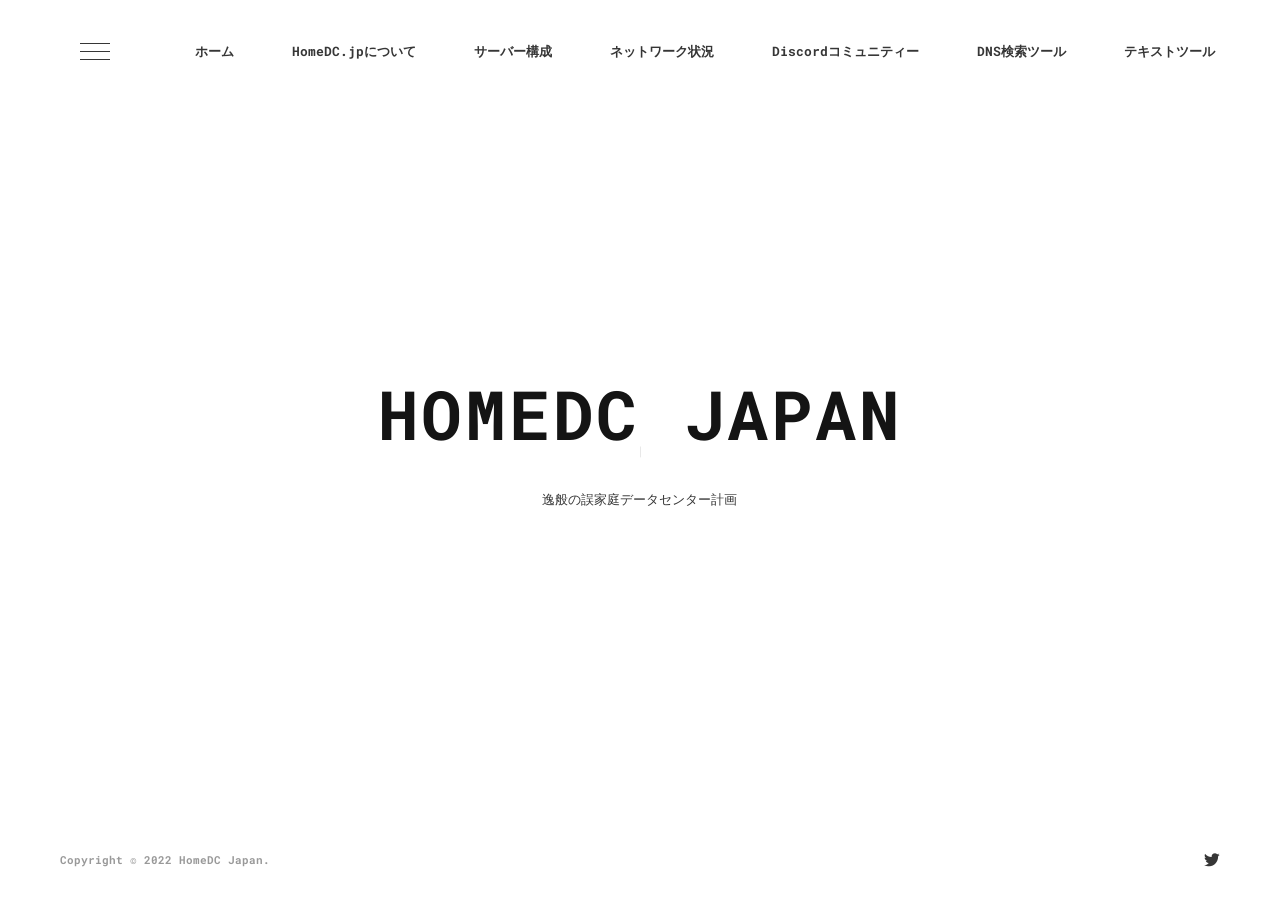
==== commit 27dd77ac: "Update index.html" ====
--- a/index.html
+++ b/index.html
@@ -81,6 +81,8 @@
             <li><a href="servers.html"><b>サーバー構成</b></a></li>
             <li><a href="status.html"><b>ネットワーク状況</b></a></li>
             <li><a href="https://discord.com/invite/y5kGCGwN59"><b>Discordコミュニティー</b></a></li>
+            <li><a href="https://search-dns.homedc.jp/"><b>DNS検索ツール</b></a></li>
+            <li><a href="https://text.homedc.jp/"><b>テキストツール</b></a></li>
           </ul>
         </div>
       </div>
@@ -130,6 +132,8 @@
               <li><a href="servers.html">サーバー構成</a> <small>(1)</small></li>
               <li><a href="status.html">ネットワーク状況</a> <small>(1)</small></li>
               <li><a href="https://discord.com/invite/y5kGCGwN59">Discordコミュニティー</a></li>
+              <li><a href="https://search-dns.homedc.jp/"><b>DNS検索ツール</b></a></li>
+              <li><a href="https://text.homedc.jp/"><b>テキストツール</b></a></li>
             </ul>
           </section>
         </aside>
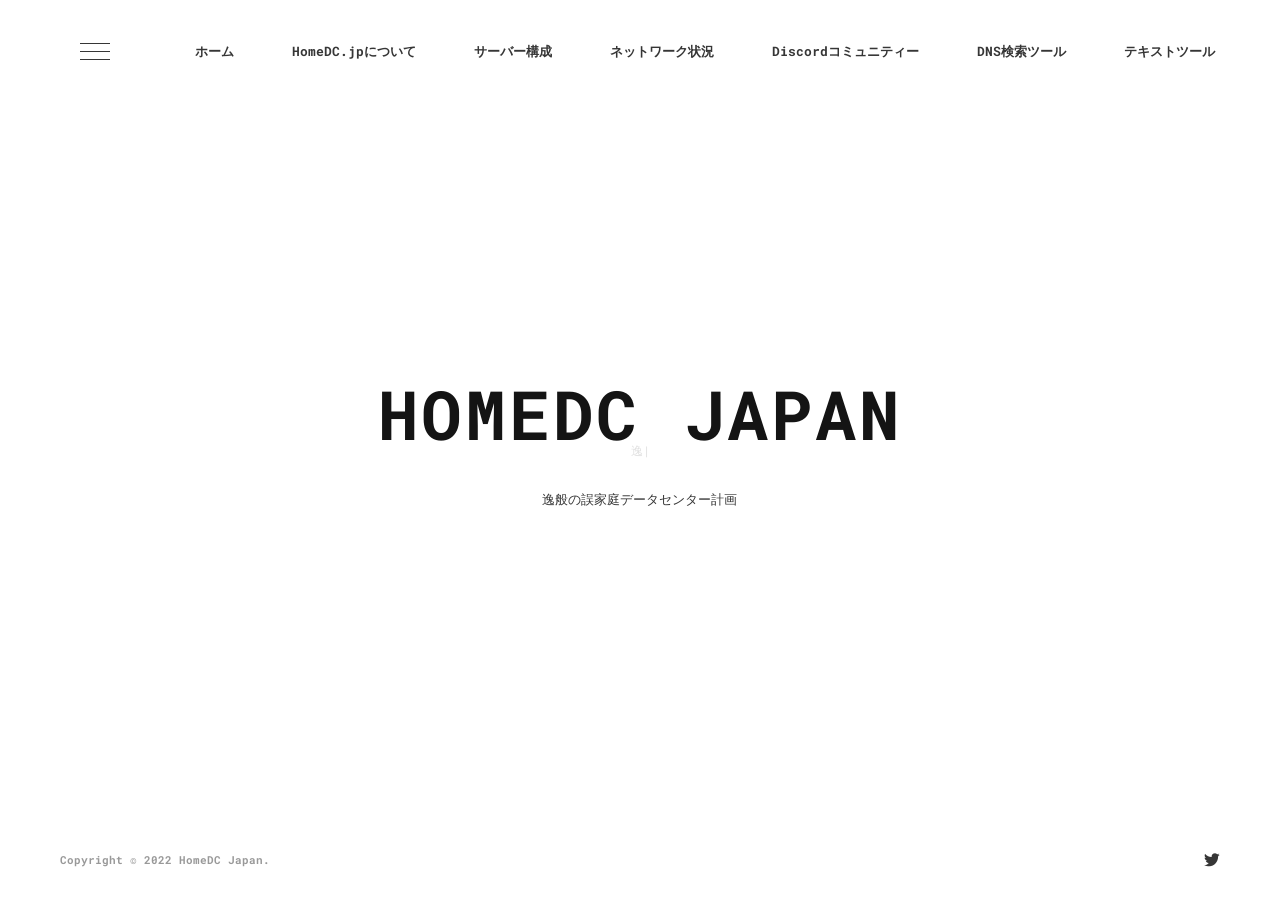
==== commit fe3cc59a: "Update index.html" ====
--- a/index.html
+++ b/index.html
@@ -127,13 +127,13 @@
           <section class="widget widget_categories">
             <h2 class="widget-title"><b>カテゴリー:</b></h2>
             <ul>
-              <li><a href="index.html">ホーム</a> <small>(1)</small></li>
-              <li><a href="about.html">HomeDC.jpについて</a> <small>(1)</small></li>
-              <li><a href="servers.html">サーバー構成</a> <small>(1)</small></li>
-              <li><a href="status.html">ネットワーク状況</a> <small>(1)</small></li>
+              <li><a href="index.html">ホーム</a></li>
+              <li><a href="about.html">HomeDC.jpについて</a>></li>
+              <li><a href="servers.html">サーバー構成</a></li>
+              <li><a href="status.html">ネットワーク状況</a></li>
               <li><a href="https://discord.com/invite/y5kGCGwN59">Discordコミュニティー</a></li>
-              <li><a href="https://search-dns.homedc.jp/"><b>DNS検索ツール</b></a></li>
-              <li><a href="https://text.homedc.jp/"><b>テキストツール</b></a></li>
+              <li><a href="https://search-dns.homedc.jp/">DNS検索ツール</a></li>
+              <li><a href="https://text.homedc.jp/">テキストツール</a></li>
             </ul>
           </section>
         </aside>
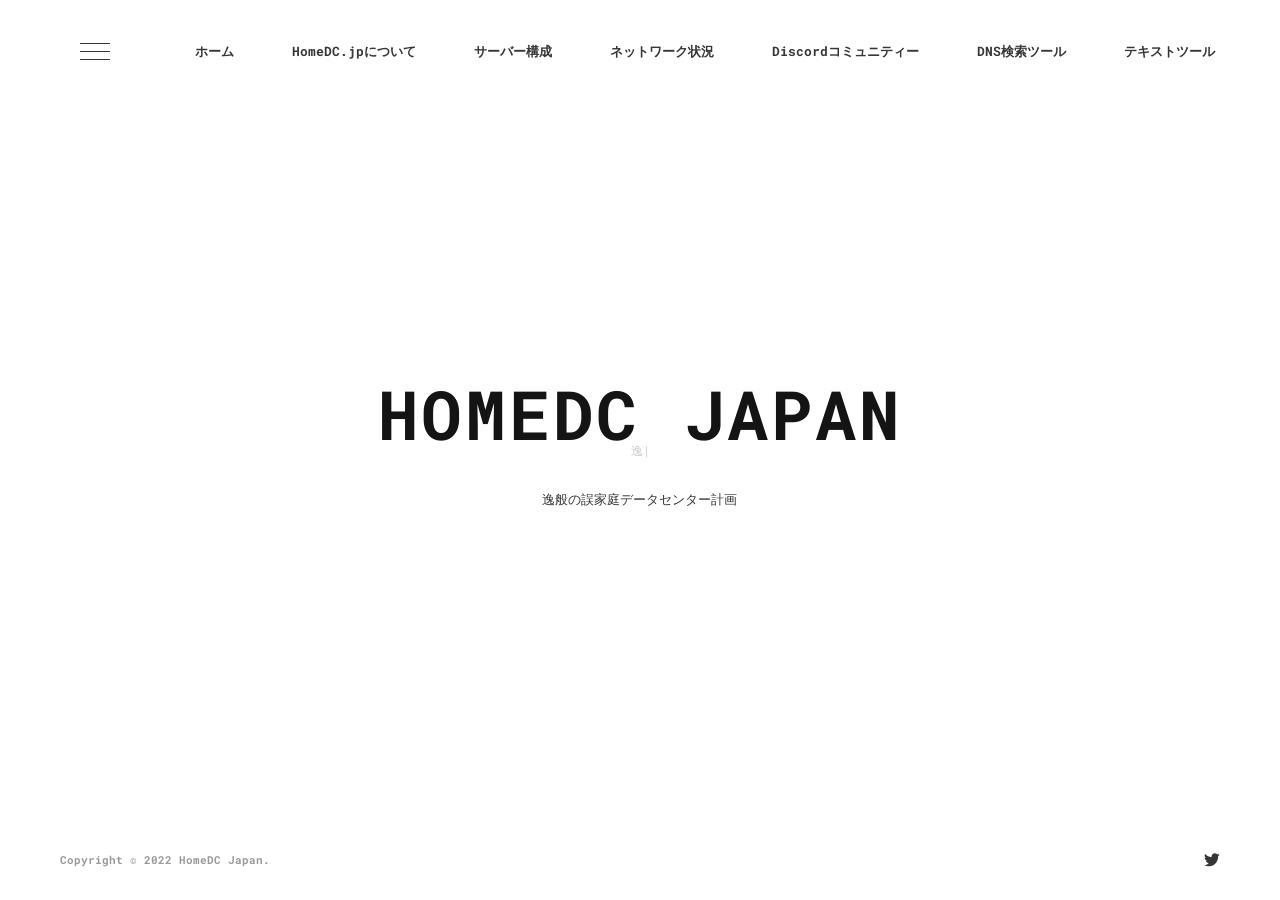
==== commit da2a71eb: "Update index.html" ====
--- a/index.html
+++ b/index.html
@@ -128,7 +128,7 @@
             <h2 class="widget-title"><b>カテゴリー:</b></h2>
             <ul>
               <li><a href="index.html">ホーム</a></li>
-              <li><a href="about.html">HomeDC.jpについて</a>></li>
+              <li><a href="about.html">HomeDC.jpについて</a></li>
               <li><a href="servers.html">サーバー構成</a></li>
               <li><a href="status.html">ネットワーク状況</a></li>
               <li><a href="https://discord.com/invite/y5kGCGwN59">Discordコミュニティー</a></li>
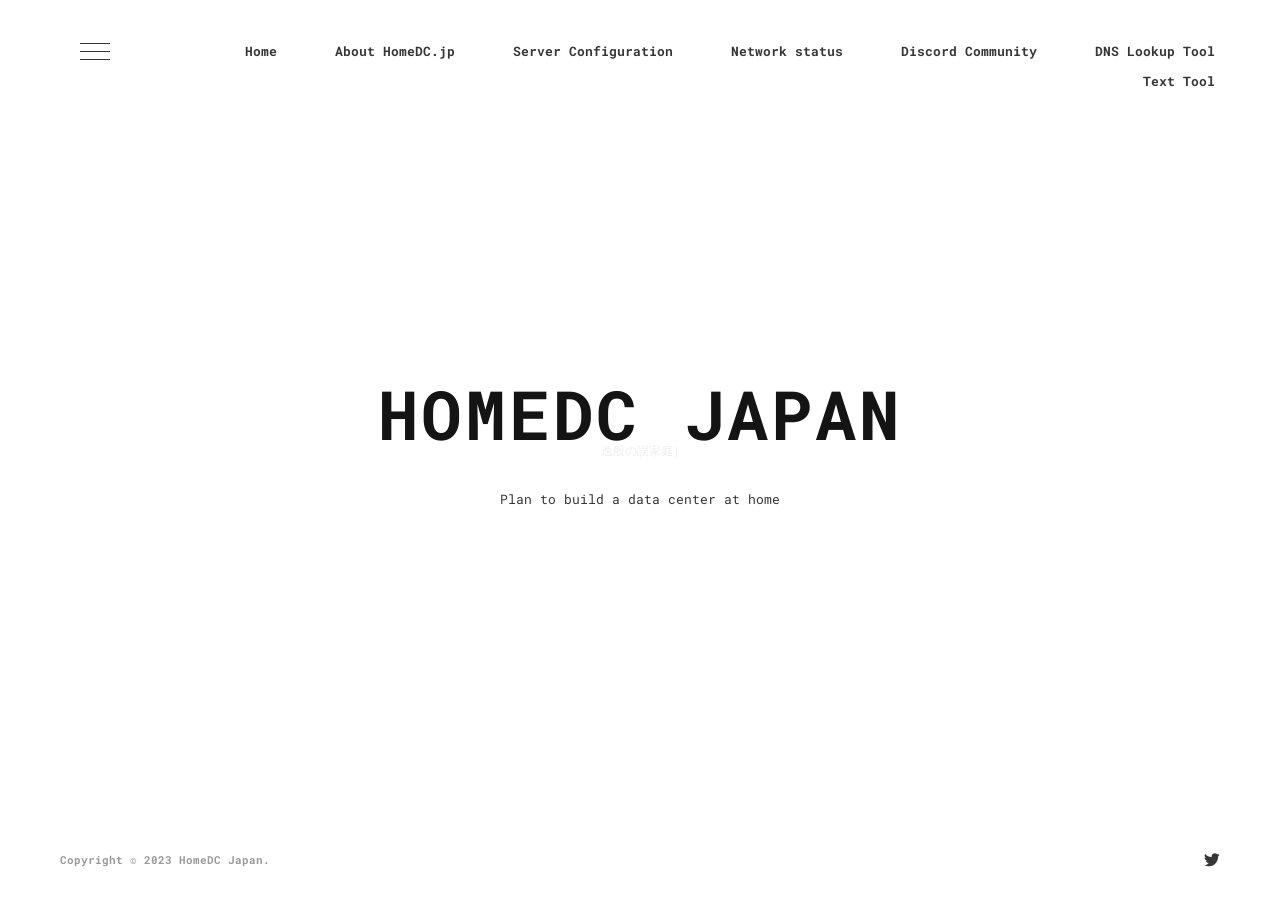
==== commit 09968d8b: "Add files via upload" ====
--- a/index.html
+++ b/index.html
@@ -1,154 +1,24 @@
 <!DOCTYPE html>
-<html lang="ja">
+<html>
 <head>
-  <meta http-equiv="Content-Type" content="text/html; charset=UTF-8"/>
   <meta charset="UTF-8">
-  <meta author="Veulx">
-  <meta name="viewport" content="width=device-width, initial-scale=1.0">
-  <meta http-equiv="X-UA-Compatible" content="ie=edge">
-  <title>HomeDC Japan | 逸般の誤家庭データセンター計画</title>
-  <meta name="description" content="このサイトは、逸般の誤家庭データセンター計画のサイトです。">
-  <meta name="keywords" content="HomeDC, HomeDC.jp, HomeDC japan" />
-  <meta name="format-detection" content="telephone=no,address=no,email=no">
-  <meta property="og:title" content="ここをクリックして、サイトを開く">
-  <meta property="og:type" content="website">
-  <meta property="og:url" content="https://www.homedc.jp/">
-  <meta property="og:image" content="https://www.homedc.jp/img/pr_1.png">
-  <meta property="og:site_name" content="HomeDC Japan | 逸般の誤家庭データセンター計画">
-  <meta property="og:description" content="このサイトは、逸般の誤家庭データセンター計画のサイトです。">
-  <meta property="og:locale" content="ja_JP">
-  <meta name="twitter:card" content="summary_large_image">
-  <meta name="twitter:image" content="https://www.homedc.jp/img/pr_1.png">
-  <meta property="og:image:secure_url" content="https://www.homedc.jp/img/pr_1.png" />
-  <meta property="og:image:alt" content="HomeDC JP" />
-  <meta name="theme-color" content="#54f9ff" />
-  <meta http-equiv="Pragma" content="no-cache">
-  <meta http-equiv="Cache-Control" content="no-cache">
+  <link rel="alternate" href="https://www.homedc.jp/ja/" hreflang="ja">
+  <link rel="alternate" href="https://www.homedc.jp/en/" hreflang="en">
+</head>
+<script>
+  function browserLanguage() {
+    try {
+      return (navigator.browserLanguage || navigator.language || navigator.userLanguage).substr(0,2)
+    }
+    catch(e) {
+      return undefined;
+    }
+  }
 
-  <link href='https://fonts.googleapis.com/css?family=Roboto+Mono:400,100,300italic,300,100italic,400italic,500,500italic,700,700italic&amp;subset=latin,cyrillic' rel='stylesheet'>
-  <link rel="stylesheet" href="https://cdnjs.cloudflare.com/ajax/libs/font-awesome/4.7.0/css/font-awesome.min.css">
-  <link rel="stylesheet" href="css/style.css">
-  <link rel="stylesheet" href="css/ionicons.css" />
-  <link rel="stylesheet" href="css/magnific-popup.css" />
-  <link rel="stylesheet" href="css/animate.css" />
-  <link rel="stylesheet" href="css/owl.carousel.css" />
-  <link rel="stylesheet" href="css/syntax.css" />
-  <link rel="stylesheet" href="css/white.css" />
-  <link rel="stylesheet" href="css/text-animation.css">
-  <link rel="icon" href="favicon.ico">
-
-  <style>
-  ::-webkit-scrollbar
-  {
-  width: 6px;
+  if (browserLanguage().indexOf("ja") != -1) {
+    location.replace("/ja/");
+  } else {
+    location.replace("/en/");
   }
-  ::-webkit-scrollbar-track
-  {
-  background: #f1f1f1;
-  }
-  ::-webkit-scrollbar-thumb
-  {
-  background: rgb(0, 155, 245);
-  }
-  ::-webkit-scrollbar-thumb:hover
-  {
-  background: #555;
-  }
-  </style>
-</head>
-
-<body class="home">
-  <div class="preloader">
-    <div class="centrize full-width">
-      <div class="vertical-center">
-        <div class="pre-inner">
-          <div class="load typing-load"><p>逸般の誤家庭</p></div>
-          <span class="typed-load"></span>
-        </div>
-      </div>
-    </div>
-  </div>
-  <div class="container">
-
-    <header>
-      <div class="head-top">
-        <span class="sidebar_btn"><span></span></span>
-        <a href="#" class="menu-btn"><span></span></a>
-        <div class="top-menu">
-          <ul>
-            <li><a href="index.html"><b>ホーム</b></a></li>
-            <li><a href="about.html"><b>HomeDC.jpについて</b></a></li>
-            <li><a href="servers.html"><b>サーバー構成</b></a></li>
-            <li><a href="status.html"><b>ネットワーク状況</b></a></li>
-            <li><a href="https://discord.com/invite/y5kGCGwN59"><b>Discordコミュニティー</b></a></li>
-            <li><a href="https://search-dns.homedc.jp/"><b>DNS検索ツール</b></a></li>
-            <li><a href="https://text.homedc.jp/"><b>テキストツール</b></a></li>
-          </ul>
-        </div>
-      </div>
-    </header>
-
-    <div class="wrapper">
-      <div class="section started">
-        <div class="centrize full-width">
-          <div class="vertical-center">
-            <div class="started-content">
-              <div class="h-title" data-text="HomeDC Japan">HomeDC Japan</div>
-              <div class="h-subtitle typing-bread">
-                <p>逸般の誤家庭データセンター計画</p>
-              </div>
-            </div>
-          </div>
-        </div>
-      </div>
-    </div>
-
-    <footer>
-      <div class="soc">
-        <a target="_blank" href="https://twitter.com/HomeDC_JP" title="Twitter"><span class="ion ion-social-twitter"></span></a>
-      </div>
-      <div class="copy"><b>Copyright © 2022 HomeDC Japan.</b></div>
-      <div class="clr"></div>
-    </footer>
-    <div class="line top"></div>
-    <div class="line bottom"></div>
-    <div class="line left"></div>
-    <div class="line right"></div></div>
-    <div class="s_overlay"></div>
-    <div class="content-sidebar">
-      <div class="sidebar-wrap">
-        <aside id="secondary" class="widget-area">
-          <section class="widget widget_recent_entries">
-            <h2 class="widget-title"><b>www.homedc.jp</b></h2>
-            <ul>
-              <li><b>逸般の誤家庭データセンター計画サイトへようこそ！</b></li>
-            </ul>
-          </section>
-          <section class="widget widget_categories">
-            <h2 class="widget-title"><b>カテゴリー:</b></h2>
-            <ul>
-              <li><a href="index.html">ホーム</a></li>
-              <li><a href="about.html">HomeDC.jpについて</a></li>
-              <li><a href="servers.html">サーバー構成</a></li>
-              <li><a href="status.html">ネットワーク状況</a></li>
-              <li><a href="https://discord.com/invite/y5kGCGwN59">Discordコミュニティー</a></li>
-              <li><a href="https://search-dns.homedc.jp/">DNS検索ツール</a></li>
-              <li><a href="https://text.homedc.jp/">テキストツール</a></li>
-            </ul>
-          </section>
-        </aside>
-      </div>
-      <span class="close"></span>
-    </div>
-    <script src="js/jquery.min.js"></script>
-    <script src="js/jquery.validate.js"></script>
-    <script src="js/jquery.magnific-popup.js"></script>
-    <script src="js/imagesloaded.pkgd.js"></script>
-    <script src="js/isotope.pkgd.js"></script>
-    <script src="js/owl.carousel.js"></script>
-    <script src="js/typed.js"></script>
-    <script src="js/rrssb.js"></script>
-    <script src="js/simple-jekyll-search.js"></script>
-    <script src="js/glitche-scripts.js"></script>
-  </body>
+</script>
 </html>
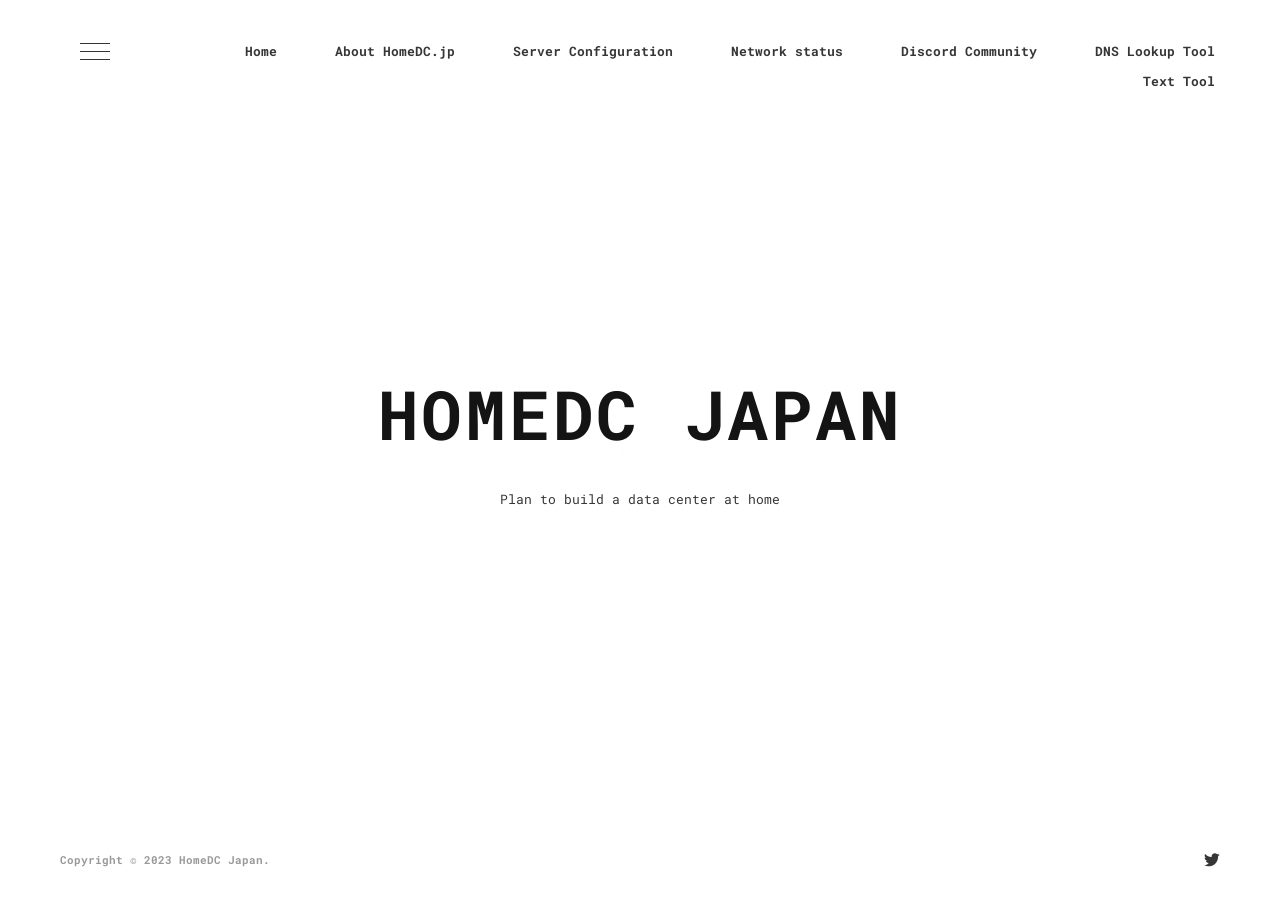
==== commit a1d46c07: "Add files via upload" ====
--- a/index.html
+++ b/index.html
@@ -1,7 +1,30 @@
 <!DOCTYPE html>
 <html>
 <head>
+  <meta http-equiv="Content-Type" content="text/html; charset=UTF-8"/>
   <meta charset="UTF-8">
+  <meta author="Veulx">
+  <meta name="viewport" content="width=device-width, initial-scale=1.0">
+  <meta http-equiv="X-UA-Compatible" content="ie=edge">
+  <title>HomeDC Japan | 逸般の誤家庭データセンター計画</title>
+  <meta name="description" content="このサイトは、逸般の誤家庭データセンター計画のサイトです。">
+  <meta name="keywords" content="HomeDC, HomeDC.jp, HomeDC japan" />
+  <meta name="format-detection" content="telephone=no,address=no,email=no">
+  <meta property="og:title" content="ここをクリックして、サイトを開く">
+  <meta property="og:type" content="website">
+  <meta property="og:url" content="https://www.homedc.jp/">
+  <meta property="og:image" content="https://www.homedc.jp/img/pr_1.png">
+  <meta property="og:site_name" content="HomeDC Japan | 逸般の誤家庭データセンター計画">
+  <meta property="og:description" content="このサイトは、逸般の誤家庭データセンター計画のサイトです。">
+  <meta property="og:locale" content="ja_JP">
+  <meta name="twitter:card" content="summary_large_image">
+  <meta name="twitter:image" content="https://www.homedc.jp/img/pr_1.png">
+  <meta property="og:image:secure_url" content="https://www.homedc.jp/img/pr_1.png" />
+  <meta property="og:image:alt" content="HomeDC JP" />
+  <meta name="theme-color" content="#54f9ff" />
+  <meta http-equiv="Pragma" content="no-cache">
+  <meta http-equiv="Cache-Control" content="no-cache">
+
   <link rel="alternate" href="https://www.homedc.jp/ja/" hreflang="ja">
   <link rel="alternate" href="https://www.homedc.jp/en/" hreflang="en">
 </head>
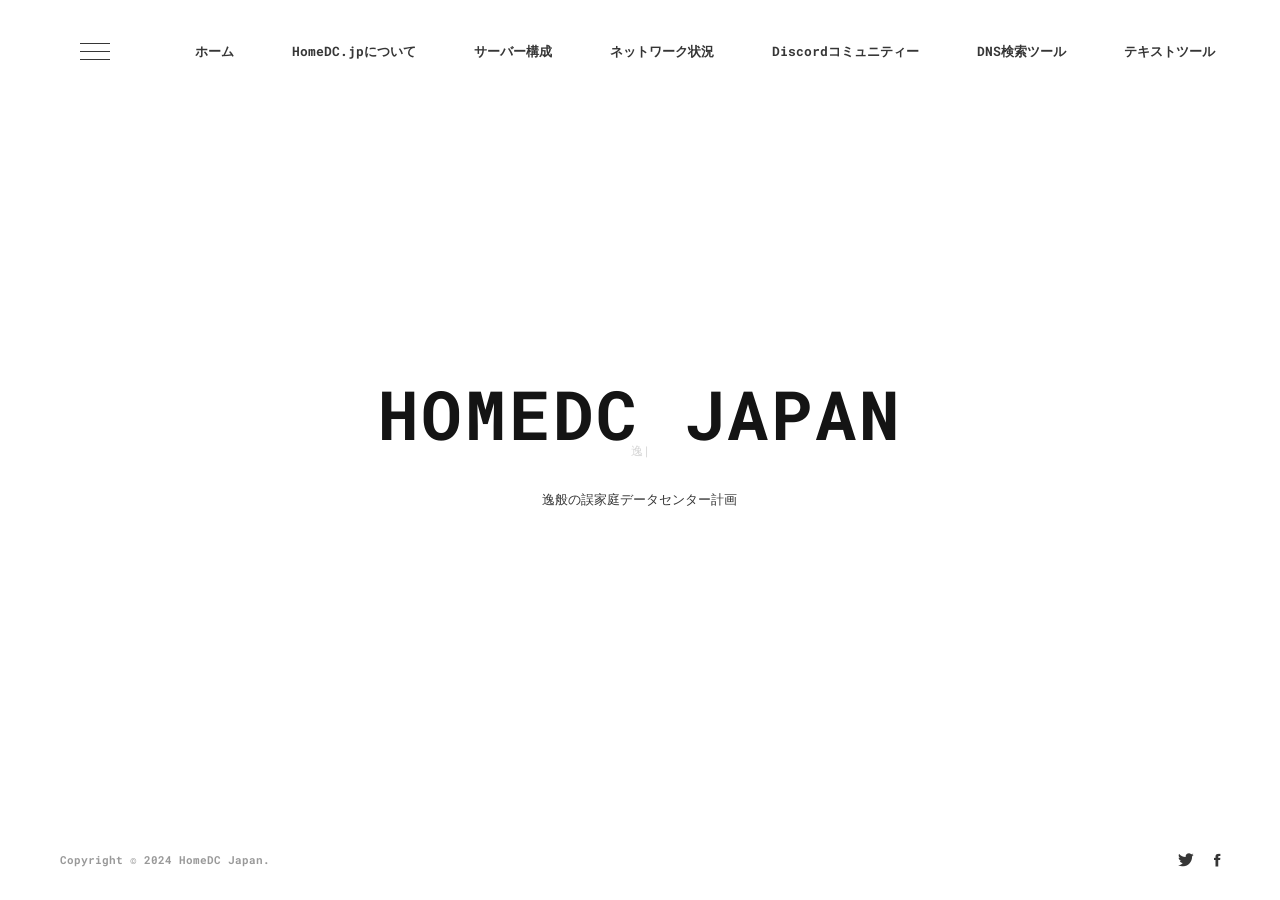
==== commit 83291fe7: "Add files via upload" ====
--- a/index.html
+++ b/index.html
@@ -1,5 +1,5 @@
 <!DOCTYPE html>
-<html>
+<html lang="ja">
 <head>
   <meta http-equiv="Content-Type" content="text/html; charset=UTF-8"/>
   <meta charset="UTF-8">
@@ -12,36 +12,145 @@
   <meta name="format-detection" content="telephone=no,address=no,email=no">
   <meta property="og:title" content="ここをクリックして、サイトを開く">
   <meta property="og:type" content="website">
-  <meta property="og:url" content="https://www.homedc.jp/">
-  <meta property="og:image" content="https://www.homedc.jp/img/pr_1.png">
+  <meta property="og:url" content="https://www.homedc.jp/ja">
+  <meta property="og:image" content="https://www.homedc.jp/ja/img/pr_1.png">
   <meta property="og:site_name" content="HomeDC Japan | 逸般の誤家庭データセンター計画">
   <meta property="og:description" content="このサイトは、逸般の誤家庭データセンター計画のサイトです。">
   <meta property="og:locale" content="ja_JP">
   <meta name="twitter:card" content="summary_large_image">
-  <meta name="twitter:image" content="https://www.homedc.jp/img/pr_1.png">
-  <meta property="og:image:secure_url" content="https://www.homedc.jp/img/pr_1.png" />
+  <meta name="twitter:image" content="https://www.homedc.jp/ja/img/pr_1.png">
+  <meta property="og:image:secure_url" content="https://www.homedc.jp/ja/img/pr_1.png" />
   <meta property="og:image:alt" content="HomeDC JP" />
   <meta name="theme-color" content="#54f9ff" />
   <meta http-equiv="Pragma" content="no-cache">
   <meta http-equiv="Cache-Control" content="no-cache">
 
-  <link rel="alternate" href="https://www.homedc.jp/ja/" hreflang="ja">
-  <link rel="alternate" href="https://www.homedc.jp/en/" hreflang="en">
+  <link href='https://fonts.googleapis.com/css?family=Roboto+Mono:400,100,300italic,300,100italic,400italic,500,500italic,700,700italic&amp;subset=latin,cyrillic' rel='stylesheet'>
+  <link rel="stylesheet" href="https://cdnjs.cloudflare.com/ajax/libs/font-awesome/4.7.0/css/font-awesome.min.css">
+  <link rel="stylesheet" href="css/style.css">
+  <link rel="stylesheet" href="css/ionicons.css" />
+  <link rel="stylesheet" href="css/magnific-popup.css" />
+  <link rel="stylesheet" href="css/animate.css" />
+  <link rel="stylesheet" href="css/owl.carousel.css" />
+  <link rel="stylesheet" href="css/syntax.css" />
+  <link rel="stylesheet" href="css/white.css" />
+  <link rel="stylesheet" href="css/text-animation.css">
+  <link rel="icon" href="favicon.ico">
+
+  <style>
+  ::-webkit-scrollbar
+  {
+  width: 6px;
+  }
+  ::-webkit-scrollbar-track
+  {
+  background: #f1f1f1;
+  }
+  ::-webkit-scrollbar-thumb
+  {
+  background: rgb(0, 155, 245);
+  }
+  ::-webkit-scrollbar-thumb:hover
+  {
+  background: #555;
+  }
+  </style>
 </head>
-<script>
-  function browserLanguage() {
-    try {
-      return (navigator.browserLanguage || navigator.language || navigator.userLanguage).substr(0,2)
-    }
-    catch(e) {
-      return undefined;
-    }
-  }
 
-  if (browserLanguage().indexOf("ja") != -1) {
-    location.replace("/ja/");
-  } else {
-    location.replace("/en/");
-  }
-</script>
+<body class="home">
+  <div class="preloader">
+    <div class="centrize full-width">
+      <div class="vertical-center">
+        <div class="pre-inner">
+          <div class="load typing-load"><p>逸般の誤家庭</p></div>
+          <span class="typed-load"></span>
+        </div>
+      </div>
+    </div>
+  </div>
+  <div class="container">
+
+    <header>
+      <div class="head-top">
+        <span class="sidebar_btn"><span></span></span>
+        <a href="#" class="menu-btn"><span></span></a>
+        <div class="top-menu">
+          <ul>
+            <li><a href="index.html"><b>ホーム</b></a></li>
+            <li><a href="about.html"><b>HomeDC.jpについて</b></a></li>
+            <li><a href="servers.html"><b>サーバー構成</b></a></li>
+            <li><a href="status.html"><b>ネットワーク状況</b></a></li>
+            <li><a href="https://discord.com/invite/y5kGCGwN59"><b>Discordコミュニティー</b></a></li>
+            <li><a href="https://search-dns.homedc.jp/"><b>DNS検索ツール</b></a></li>
+            <li><a href="https://text.homedc.jp/"><b>テキストツール</b></a></li>
+          </ul>
+        </div>
+      </div>
+    </header>
+
+    <div class="wrapper">
+      <div class="section started">
+        <div class="centrize full-width">
+          <div class="vertical-center">
+            <div class="started-content">
+              <div class="h-title" data-text="HomeDC Japan">HomeDC Japan</div>
+              <div class="h-subtitle typing-bread">
+                <p>逸般の誤家庭データセンター計画</p>
+              </div>
+            </div>
+          </div>
+        </div>
+      </div>
+    </div>
+
+    <footer>
+      <div class="soc">
+        <a target="_blank" href="https://twitter.com/HomeDC_JP" title="Twitter"><span class="ion ion-social-twitter"></span></a>
+        <a target="_blank" href="https://www.facebook.com/people/Home-DC-Japan/100089576975878/" title="FaceBook"><span class="ion ion-social-facebook"></span></a>
+      </div>
+      <div class="copy"><b>Copyright © 2024 HomeDC Japan.</b></div>
+      <div class="clr"></div>
+    </footer>
+    <div class="line top"></div>
+    <div class="line bottom"></div>
+    <div class="line left"></div>
+    <div class="line right"></div></div>
+    <div class="s_overlay"></div>
+    <div class="content-sidebar">
+      <div class="sidebar-wrap">
+        <aside id="secondary" class="widget-area">
+          <section class="widget widget_recent_entries">
+            <h2 class="widget-title"><b>www.homedc.jp</b></h2>
+            <ul>
+              <li><b>逸般の誤家庭データセンター計画サイトへようこそ！</b></li>
+            </ul>
+          </section>
+          <section class="widget widget_categories">
+            <h2 class="widget-title"><b>カテゴリー:</b></h2>
+            <ul>
+              <li><a href="index.html">ホーム</a></li>
+              <li><a href="about.html">HomeDC.jpについて</a></li>
+              <li><a href="servers.html">サーバー構成</a></li>
+              <li><a href="status.html">ネットワーク状況</a></li>
+              <li><a href="https://discord.com/invite/y5kGCGwN59">Discordコミュニティー</a></li>
+              <li><a href="https://search-dns.homedc.jp/">DNS検索ツール</a></li>
+              <li><a href="https://text.homedc.jp/">テキストツール</a></li>
+              <li><a href="/en">言語(English)</a></li>
+            </ul>
+          </section>
+        </aside>
+      </div>
+      <span class="close"></span>
+    </div>
+    <script src="js/jquery.min.js"></script>
+    <script src="js/jquery.validate.js"></script>
+    <script src="js/jquery.magnific-popup.js"></script>
+    <script src="js/imagesloaded.pkgd.js"></script>
+    <script src="js/isotope.pkgd.js"></script>
+    <script src="js/owl.carousel.js"></script>
+    <script src="js/typed.js"></script>
+    <script src="js/rrssb.js"></script>
+    <script src="js/simple-jekyll-search.js"></script>
+    <script src="js/glitche-scripts.js"></script>
+  </body>
 </html>
--- a/css/style.css
+++ b/css/style.css
@@ -0,0 +1,3 @@
+html{margin-right:0 !important}body{margin:0;padding:0;border:none;font-family:"Roboto Mono";font-size:13px;color:#363636;background:#fff;letter-spacing:0;font-weight:400}body header,body footer,body .section{opacity:0;visibility:hidden}body.loaded header,body.loaded footer,body.loaded .section{opacity:1;visibility:visible}body.scroll_hidden{overflow:hidden;height:100vh}*{box-sizing:border-box;-webkit-box-sizing:border-box}.clear{clear:both}.container{position:relative;margin:30px;overflow:hidden;background:#fff}@media (max-width: 840px){.container{margin:15px}}.container .line{content:'';position:fixed;background:#f26b38;z-index:105}.container .line.top{left:0;top:0;width:100%;height:30px}@media (max-width: 840px){.container .line.top{height:15px}}.container .line.bottom{left:0;top:auto;bottom:0;width:100%;height:30px}@media (max-width: 840px){.container .line.bottom{height:15px}}.container .line.left{left:0;top:0;width:30px;height:200%}@media (max-width: 840px){.container .line.left{width:15px}}.container .line.right{left:auto;right:0;top:0;width:30px;height:200%}@media (max-width: 840px){.container .line.right{width:15px}}.wrapper{overflow:hidden;position:relative;margin:0 auto;max-width:1060px}.cols{position:relative}.cols .col.col-sm{float:left;width:25%}@media (max-width: 840px){.cols .col.col-sm{width:100%}}.cols .col.col-lg{float:left;width:75%}@media (max-width: 840px){.cols .col.col-lg{width:100%}}.cols .col.col-md{float:left;width:50%}@media (max-width: 840px){.cols .col.col-md{width:100%}}.cols:after{content:'';display:block;clear:both}h1,h2,h3,h4,h5,h6{font-weight:500;font-family:"Roboto Mono";margin:0;margin-bottom:30px;color:#141414}h1{font-size:26px}h2{font-size:23px}h3{font-size:20px}h4{font-size:18px}h5{font-size:16px}h6{font-size:14px}p{font-size:13px;line-height:23px;padding:0;margin:30px 0}strong{font-weight:500}a{color:#363636;text-decoration:none;opacity:1;outline:none}a:hover{text-decoration:none;color:#f26b38}a.btn,.btn{display:inline-block;vertical-align:middle;height:42px;line-height:40px;text-align:center;color:#363636;font-size:13px;background:none;border:1px solid #DDD;position:relative;overflow:hidden;padding:0 30px;cursor:pointer;transition:all 0.3s ease 0s;-moz-transition:all 0.3s ease 0s;-webkit-transition:all 0.3s ease 0s;-o-transition:all 0.3s ease 0s}a.btn.fill,.btn.fill{color:#fff;background:#f26b38;border:1px solid #f26b38}a.btn:hover,.btn:hover{color:#fff;background:#f26b38;border:1px solid #f26b38}.preloader{width:100%;height:100%;position:fixed;z-index:1000;top:0;left:0;text-align:center}.preloader .load{color:#f26b38;font-size:12px}.preloader .typed-load,.preloader .typed-cursor{color:#f26b38;font-size:12px}input,textarea,button{display:block;background:none;font-family:"Roboto Mono";font-size:12px;height:60px;width:100%;color:#141414;margin-bottom:30px;padding:0;border:none;border-bottom:1px solid #DDD;-webkit-appearance:none;resize:none;transition:all 0.3s ease 0s;-moz-transition:all 0.3s ease 0s;-webkit-transition:all 0.3s ease 0s;-o-transition:all 0.3s ease 0s;border-radius:0px;-moz-border-radius:0px;-webkit-border-radius:0px;-khtml-border-radius:0px;outline:0}input:focus,textarea:focus,button:focus{color:#141414;border-bottom:1px solid #f26b38}textarea{height:120px;padding:0;margin-top:55px}button{width:auto;display:inline-block;vertical-align:top;text-align:left;border-bottom:1px solid #DDD;cursor:pointer;color:#141414}button:hover{border-bottom:1px solid #f26b38}label,legend{display:block;padding-bottom:10px;font-family:"Roboto Mono";font-size:13px}fieldset{border-width:0;padding:0}input[type="checkbox"],input[type="radio"]{display:inline}::-webkit-input-placeholder{color:#999}:-moz-placeholder{color:#999}::-moz-placeholder{color:#999}:-ms-input-placeholder{color:#999}input:focus::-webkit-input-placeholder,textarea:focus::-webkit-input-placeholder{color:#141414}input:focus:-moz-placeholder,textarea:focus:-moz-placeholder{color:#141414}input:focus::-moz-placeholder,textarea:focus::-moz-placeholder{color:#141414}input:focus:-ms-input-placeholder,textarea:focus:-ms-input-placeholder{color:#141414}input.error,textarea.error{border-bottom:1px solid red !important}label.error{display:none !important}input.error::-moz-placeholder,textarea.error::-moz-placeholder{color:red}input.error:-moz-placeholder,textarea.error:-moz-placeholder{color:red}input.error:-ms-input-placeholder,textarea.error:-ms-input-placeholder{color:red}input.error::-webkit-input-placeholder,textarea.error::-webkit-input-placeholder{color:red}ol,ul{list-style:none;margin-top:0px;margin-bottom:0px;padding-left:0px}ul ul,ul ol,ol ol,ol ul{margin-bottom:0px}li{margin-bottom:0px}code{padding:0 4px;font-style:italic;color:#999;text-decoration:none;display:inline-block;vertical-align:middle;overflow:auto;max-width:100%}code table{margin:0}pre{margin:25px 0;padding:25px;max-width:100%;overflow:auto;white-space:pre}pre>code{display:block;padding:0;font-style:normal;line-height:1.8em}mark,ins{background:#eee;text-decoration:none}figure{margin:25px 0}table{width:100%;margin:30px 0;padding:0;border-collapse:collapse}th{font-weight:500;border:none;border-bottom:1px solid #DDD;color:#141414;padding:12px 15px;text-align:left}td{border:none;border-bottom:1px solid #DDD;padding:12px 15px;text-align:left;color:#363636}.align-center{text-align:center !important}.align-right{text-align:right !important}.align-left{text-align:left !important}.pull-right{float:right !important}.pull-left{float:left !important}.pull-none{float:none !important}.full-width{max-width:100% !important;width:100% !important}.full-max-width{max-width:100% !important;width:auto !important}.centrize{display:table !important;table-layout:fixed !important;height:100% !important;position:relative !important}.vertical-center{display:table-cell !important;vertical-align:middle !important}.text-uppercase{text-transform:uppercase !important}.text-lowercase{text-transform:lowercase !important}.text-capitalize{text-transform:capitalize !important}.text-regular{font-weight:400 !important}.text-bold{font-weight:700 !important}.text-italic{font-style:italic !important}blockquote{margin:25px 0;padding:0 20px;color:#888;font-style:italic;font-weight:300;border-left:2px solid #78cc6d}blockquote code{padding:2px;display:inline}blockquote *:last-child{margin-bottom:0}blockquote p{margin-bottom:10px}blockquote cite{font-size:12px}iframe,object{max-width:100%;margin:0 0 25px 0}p iframe{margin:0}.pagination{clear:both;padding:20px 0 60px;text-align:center}.pagination .page-numbers{margin:0 5px;display:inline-block;vertical-align:top}.pagination .page-numbers.current{color:#999}@media (min-width: 580px){.glitch-effect,.glitch-effect-white{position:relative}.glitch-effect:before,.glitch-effect:after,.glitch-effect-white:before,.glitch-effect-white:after{content:attr(data-text);position:absolute;top:0;left:0;width:100%;background:#fff;clip:rect(0, 0, 0, 0)}.glitch-effect-white:before,.glitch-effect-white:after{background:#f26b38}.glitch-effect:after,.glitch-effect-white:after{left:2px;text-shadow:-1px 0 #f26b38;animation:glitch-1 2s infinite linear alternate-reverse}.glitch-effect:before,.glitch-effect-white:before{left:-2px;text-shadow:2px 0 #f26b38;animation:glitch-2 2s infinite linear alternate-reverse}}@keyframes glitch-1{0%{clip:rect(20px, 920px, 51px, 0)}5%{clip:rect(83px, 920px, 102px, 0)}10%{clip:rect(83px, 920px, 105px, 0)}15%{clip:rect(95px, 920px, 11px, 0)}20%{clip:rect(105px, 920px, 56px, 0)}25%{clip:rect(40px, 920px, 19px, 0)}30%{clip:rect(56px, 920px, 97px, 0)}35%{clip:rect(9px, 920px, 17px, 0)}40%{clip:rect(103px, 920px, 53px, 0)}45%{clip:rect(92px, 920px, 6px, 0)}50%{clip:rect(69px, 920px, 46px, 0)}55%{clip:rect(8px, 920px, 87px, 0)}60%{clip:rect(12px, 920px, 15px, 0)}70%{clip:rect(28px, 920px, 106px, 0)}80%{clip:rect(98px, 920px, 63px, 0)}85%{clip:rect(11px, 920px, 44px, 0)}95%{clip:rect(23px, 920px, 84px, 0)}100%{clip:rect(66px, 920px, 91px, 0)}}@keyframes glitch-2{0%{clip:rect(86px, 920px, 25px, 0)}5%{clip:rect(30px, 920px, 17px, 0)}10%{clip:rect(54px, 920px, 43px, 0)}15%{clip:rect(10px, 920px, 86px, 0)}25%{clip:rect(62px, 920px, 1px, 0)}30%{clip:rect(61px, 920px, 24px, 0)}35%{clip:rect(38px, 920px, 46px, 0)}40%{clip:rect(115px, 920px, 8px, 0)}45%{clip:rect(87px, 920px, 44px, 0)}50%{clip:rect(6px, 920px, 65px, 0)}55%{clip:rect(83px, 920px, 99px, 0)}65%{clip:rect(25px, 920px, 71px, 0)}70%{clip:rect(37px, 920px, 55px, 0)}75%{clip:rect(115px, 920px, 18px, 0)}80%{clip:rect(68px, 920px, 46px, 0)}90%{clip:rect(47px, 920px, 31px, 0)}95%{clip:rect(47px, 920px, 84px, 0)}100%{clip:rect(93px, 920px, 53px, 0)}}@keyframes mouse-anim{0%{top:0px}50%{top:10px}100%{top:0px}}.s_overlay{position:fixed;top:0;left:0;right:0;bottom:0;background:#000;z-index:106;opacity:0.6;display:none}.sidebar_btn{position:relative;float:left;width:42px;height:42px;line-height:40px;text-align:center;color:#363636;font-size:13px;background:none;overflow:hidden;padding:0 30px;cursor:pointer;transition:all 0.3s ease 0s;-moz-transition:all 0.3s ease 0s;-webkit-transition:all 0.3s ease 0s;-o-transition:all 0.3s ease 0s}@media (max-width: 840px){.sidebar_btn{display:none}}.sidebar_btn span{margin:0 0 0 -15px;position:absolute;left:50%;top:50%;width:30px;height:1px;background:#363636;transition:all 0.3s ease 0s;-moz-transition:all 0.3s ease 0s;-webkit-transition:all 0.3s ease 0s;-o-transition:all 0.3s ease 0s}.sidebar_btn span:before,.sidebar_btn span:after{content:'';position:absolute;left:0;top:-8px;width:100%;height:1px;background:#363636;transition:all 0.3s ease 0s;-moz-transition:all 0.3s ease 0s;-webkit-transition:all 0.3s ease 0s;-o-transition:all 0.3s ease 0s}.sidebar_btn span:after{top:auto;bottom:-8px}.sidebar_btn:hover span{background:rgb(0, 97, 62)}.sidebar_btn:hover span:before,.sidebar_btn:hover span:after{background:rgb(0, 97, 62)}.content-sidebar{position:fixed;top:0;left:-368px;width:300px;height:100%;background:#fff;z-index:107;transition:all 0.6s ease 0s;-moz-transition:all 0.6s ease 0s;-webkit-transition:all 0.6s ease 0s;-o-transition:all 0.6s ease 0s}.content-sidebar.active{left:0}.content-sidebar .widget-area{position:relative;overflow:auto;height:100vh}.content-sidebar .widget{padding:25px}.content-sidebar .widget tfoot{display:none}.content-sidebar .widget th{color:#000;padding:5px;text-align:center}.content-sidebar .widget td{padding:5px;text-align:center}.content-sidebar .widget label{padding-bottom:0}.content-sidebar .widget ul{list-style:none;margin:0;padding:0}.content-sidebar .widget ul ul{margin-top:10px;margin-left:0;margin-bottom:10px;padding:15px 10px;background:#f6f6f6;font-size:12px}.content-sidebar .widget ul ul ul{margin-top:10px;margin-left:5px;margin-bottom:0;padding-top:0;padding-right:0;padding-bottom:0}.content-sidebar .widget ul li{padding-bottom:10px;margin-bottom:10px;color:#999;border-bottom:1px solid #f2f2f2}.content-sidebar .widget ul li li{padding-bottom:0;border-bottom:none}.content-sidebar .widget ul li:last-child{margin-bottom:0}.content-sidebar .widget ul li a{padding-bottom:5px}.content-sidebar .widget ul li a:hover{color:rgb(0, 97, 62)}.content-sidebar #results-container{padding-top:10px}.content-sidebar .widget.widget_recent_comments a,.content-sidebar .widget.widget_recent_entries a,.content-sidebar .widget.widget_rss a{padding-top:5px;font-weight:400;display:block !important}.content-sidebar .widget ul li .post-date{margin:0;display:inline-block;padding:0;height:20px;line-height:18px;font-weight:400;font-size:11px;color:#999}.content-sidebar .widget img{max-width:100%;height:auto}.content-sidebar .widget .rss-date,.content-sidebar .widget cite{margin:5px 0 10px 0;padding:0;display:block;height:20px;line-height:18px;font-weight:400;font-size:11px;color:#999}.content-sidebar .widget cite{margin:10px 0 0 0}.content-sidebar .widget .rssSummary{color:#363636}.content-sidebar span.screen-reader-text{display:none}.content-sidebar span.screen-reader-text span{box-shadow:inset 0 -6px 0px white;-moz-box-shadow:inset 0 -6px 0px white;-webkit-box-shadow:inset 0 -6px 0px white;-khtml-box-shadow:inset 0 -6px 0px white}.search-form input.search-field{border:solid 1px #ddd;width:100%;height:50px;margin:0;padding:0 50px 0 15px;box-shadow:none;font-weight:400}.search-form input.search-submit{margin-top:-34px;margin-right:12px;float:right;width:18px;height:18px;background:url(../images/android-search.png) no-repeat center center;background-size:18px 18px;font-size:0;border:none}.content-sidebar h2.widget-title{padding-bottom:20px;margin:-26px -25px 25px -25px;border-bottom:1px solid #dddddd;padding:25px 30px;display:block;line-height:18px;font-size:13px;color:#141414;text-transform:uppercase;letter-spacing:0.04em;font-weight:400}.content-sidebar h2.widget-title span{position:relative;left:-5px;box-shadow:inset 0 -6px 0px white;-moz-box-shadow:inset 0 -6px 0px white;-webkit-box-shadow:inset 0 -6px 0px white;-khtml-box-shadow:inset 0 -6px 0px white}.content-sidebar .close{position:absolute;top:0;left:auto;right:-68px;width:68px;height:68px;background:#f9f9f9;cursor:pointer}.content-sidebar .close:before,.content-sidebar .close:after{content:'';margin:0 0 0 -10px;position:absolute;left:50%;top:50%;width:20px;height:1px;background:#363636;transform:rotate(45deg)}.content-sidebar .close:after{transform:rotate(-45deg)}.content-sidebar .recentcomments{font-size:11px;color:#999}.content-sidebar .recentcomments a{padding-top:6px;display:block !important;font-size:13px}.content-sidebar .recentcomments a.url{margin:0;padding:0;display:inline-block;height:20px;line-height:18px;font-weight:400;font-size:11px;color:#999}.content-sidebar .recentcomments .comment-author-link{margin:0;padding:0;display:inline-block;height:20px;line-height:18px;font-weight:400;font-size:11px;color:#999}.content-sidebar .tagcloud a{margin:4px 2px;display:inline-block;vertical-align:bottom;padding:0 5px;font-weight:500;font-size:11px;color:rgb(0, 97, 62);border:1px solid rgb(0, 97, 62)}.content-sidebar .screen-reader-text{display:none}.content-sidebar .widget select{width:100%;height:34px}.content-sidebar table{margin:0}.content-sidebar .widget.widget_media_image{max-width:100%}@media (max-width: 840px){.content-sidebar{width:260px}.sidebar_btn{margin-left:auto;position:relative;top:0;right:0;margin-top:20px}.sidebar_btn,.sidebar_btn span,.sidebar_btn span:before,.sidebar_btn span:after{transition:all 0s ease 0s;-moz-transition:all 0s ease 0s;-webkit-transition:all 0s ease 0s;-o-transition:all 0s ease 0s}}header{position: fixed;left:0;top:0px;width:100%;z-index:100;text-align:right;background:#fff;opacity:1;visibility:visible;transition:all 0.6s ease 0s;-moz-transition:all 0.6s ease 0s;-webkit-transition:all 0.6s ease 0s;-o-transition:all 0.6s ease 0s}header.active{opacity:1 !important;visibility:visible !important}header.active .menu-btn:before{opacity:0}header.active .menu-btn:after{bottom:9px !important;transform:rotate(-45deg);-webkit-transform:rotate(-45deg);-moz-transform:rotate(-45deg);-o-transform:rotate(-45deg)}header.active .menu-btn span{transform:rotate(45deg);-webkit-transform:rotate(45deg);-moz-transform:rotate(45deg);-o-transform:rotate(45deg)}header.active .head-top .top-menu{position:fixed;top:100px;left:50%;margin-left:-100px;width:200px;height:auto;text-align:center;opacity:1 !important;visibility:visible !important}header.active .head-top .top-menu ul li{display:block;margin:30px 0}@media (max-width: 840px){header{top:0px}}header .head-top{padding:30px 65px 0px 65px}header .head-top .menu-btn{position:relative;margin:0 auto;width:26px;height:20px}header .head-top .menu-btn:before,header .head-top .menu-btn:after{content:'';position:absolute;top:0;left:0;width:100%;height:2px;background:#141414;transition:all 0.3s ease 0s;-moz-transition:all 0.3s ease 0s;-webkit-transition:all 0.3s ease 0s;-o-transition:all 0.3s ease 0s}header .head-top .menu-btn:after{top:auto;bottom:0}header .head-top .menu-btn span{position:absolute;top:50%;left:0;width:100%;height:2px;background:#141414;margin-top:-1px;transition:all 0.3s ease 0s;-moz-transition:all 0.3s ease 0s;-webkit-transition:all 0.3s ease 0s;-o-transition:all 0.3s ease 0s}header .head-top .menu-btn:hover:before,header .head-top .menu-btn:hover:after,header .head-top .menu-btn:hover span{background:rgb(0, 97, 62)}@media (max-width: 840px){header .head-top .menu-btn{display:block}}@media (max-width: 840px){header .head-top .top-menu{opacity:0;visibility:hidden;height:0px;transition:opacity 0.3s ease 0.5s;-moz-transition:opacity 0.3s ease 0.5s;-webkit-transition:opacity 0.3s ease 0.5s;-o-transition:opacity 0.3s ease 0.5s}}header .head-top .top-menu ul li{margin-left:50px;display:inline-block;vertical-align:top;transition:color 0.3s ease 0s;-moz-transition:color 0.3s ease 0s;-webkit-transition:color 0.3s ease 0s;-o-transition:color 0.3s ease 0s}header .head-top .top-menu ul li a{display:block;margin-top:12px}header .head-top .top-menu ul li a.btn{margin-top:0}header .head-top .top-menu ul li.active a{color:rgb(0, 97, 62)}header .head-top .top-menu ul li.active .btn{color:#fff;background:rgb(0, 97, 62);border:1px solid rgb(0, 97, 62)}.section{position:relative;padding:0 80px 150px 80px;z-index:97;opacity:1;visibility:visible;transition:all 0.6s ease 0s;-moz-transition:all 0.6s ease 0s;-webkit-transition:all 0.6s ease 0s;-o-transition:all 0.6s ease 0s}@media (max-width: 960px){.section{padding:0 40px 120px 40px}}@media (max-width: 480px){.section{padding:0 20px 120px 20px}}.section .content{position:relative}.section .content .title{position:relative;margin-bottom:40px}@media (max-width: 400px){.section .content .title{text-align:center}}.section .content .title .title_inner{display:inline-block;vertical-align:middle;text-align:center;position:relative;line-height:18px;font-size:13px;color:#141414;text-transform:uppercase;letter-spacing:.04em;transition:all 0.3s ease 0s;-moz-transition:all 0.3s ease 0s;-webkit-transition:all 0.3s ease 0s;-o-transition:all 0.3s ease 0s;box-shadow:inset 0 -6px 0px white;-moz-box-shadow:inset 0 -6px 0px white;-webkit-box-shadow:inset 0 -6px 0px white;-khtml-box-shadow:inset 0 -6px 0px white}.section.started{text-align:center;padding:0;margin:0;position:relative}.section.started .started-content{display:inline-block;vertical-align:middle;text-align:center;position:relative}.section.started .started-content .h-title{font-size:68px;font-family:"Roboto Mono";color:#141414;font-weight:700;text-transform:uppercase;letter-spacing:.04em;margin:10px 0 15px 0}@media (max-width: 1060px){.section.started .started-content .h-title.blog_title{font-size:48px}}@media (max-width: 840px){.section.started .started-content .h-title{font-size:52px;padding:0 20px}.section.started .started-content .h-title.blog_title{font-size:40px}}@media (max-width: 580px){.section.started .started-content .h-title span{display:block}}@media (max-width: 480px){.section.started .started-content .h-title{font-size:42px}.section.started .started-content .h-title.blog_title{font-size:26px}}.section.started .started-content .h-subtitle{font-size:13px}.section.started .started-content .typed-subtitle,.section.started .started-content .typed-bread{font-size:13px}.section.started .mouse_btn{font-size:24px;color:#f26b38;text-align:center;position:absolute;width:20px;height:40px;left:50%;bottom:80px;margin-left:-10px}.section.started .mouse_btn .ion{position:relative;top:0px;animation:mouse-anim 1s ease-out 0s infinite}@media (max-width: 400px){.section.about{text-align:center}}.section.about .image{float:left}.section.about .image img{width:100px;height:100px;border-radius:100px;-moz-border-radius:100px;-webkit-border-radius:100px;-khtml-border-radius:100px}@media (max-width: 600px){.section.about .image img{width:80px;height:80px;border-radius:80px;-moz-border-radius:80px;-webkit-border-radius:80px;-khtml-border-radius:80px}}@media (max-width: 400px){.section.about .image{float:none;text-align:center}.section.about .image img{width:100px;height:100px;border-radius:100px;-moz-border-radius:100px;-webkit-border-radius:100px;-khtml-border-radius:100px}}.section.about .desc{margin-left:130px}@media (max-width: 600px){.section.about .desc{margin-left:100px}}@media (max-width: 400px){.section.about .desc{margin-left:0}}.info-list{margin-bottom:42px}.info-list ul li{display:inline-block;vertical-align:top;width:32%;margin:12px 0 0 0}@media (max-width: 840px){.info-list ul li{width:48%}}@media (max-width: 580px){.info-list ul li{width:100%}}.info-list ul li strong{font-weight:400;color:#f26b38}@media (max-width: 840px){.section.resume .cols .col.col-md:first-child{margin-bottom:120px}}.resume-items .resume-item{position:relative;padding:0 30px 60px 30px}@media (max-width: 840px){.resume-items .resume-item{padding-right:0px}}.resume-items .resume-item:before{content:'';position:absolute;left:0;top:0;width:1px;height:100%;background:#f26b38}.resume-items .resume-item:first-child{padding-top:0}.resume-items .resume-item:last-child{padding-bottom:0;margin-top:-1px}.resume-items .resume-item:last-child:before{display:none}.resume-items .resume-item .date{position:relative;top:-10px;margin:0 0 5px 0;display:inline-block;padding:0 5px;height:20px;line-height:18px;font-weight:500;font-size:11px;color:#f26b38;border:1px solid #f26b38}.resume-items .resume-item .date:before{content:'';width:29px;height:1px;position:absolute;left:-30px;top:9px;background:#f26b38}.resume-items .resume-item .name{font-weight:500;color:#141414;margin:0 0 15px 0}.resume-items .resume-item p{margin:0}.skills ul{margin:0;padding:0;list-style:none}.skills ul li{padding:5px 0 30px 0}.skills ul li .name{font-size:13px;color:#363636;font-weight:400;position:relative;margin:0 0 9px 0}.skills ul li .progress{display:block;height:3px;position:relative;width:100%;background:#DDD}.skills ul li .progress .percentage{left:0;top:0;position:absolute;height:3px;width:0%;background:#f26b38;transition:all 0.3s ease 0s;-moz-transition:all 0.3s ease 0s;-webkit-transition:all 0.3s ease 0s;-o-transition:all 0.3s ease 0s}.skills ul li .progress .percentage .percent{position:absolute;top:-27px;right:0;font-size:13px;color:#363636;font-weight:400}.skills ul li:last-child{padding-bottom:0}@media (max-width: 400px){.section.service{text-align:center}}.section.service .title,.section.contacts .title{margin-bottom:0}.service-items{margin:0 -20px;font-size:0px}.service-items .service-item{display:inline-block;vertical-align:top;width:33.3%;margin:50px 0 0 0;text-align:left;padding:0 20px}@media (max-width: 840px){.service-items .service-item{width:45%}}@media (max-width: 580px){.service-items .service-item{width:100%}}@media (max-width: 400px){.service-items .service-item{text-align:center}}.service-items .service-item .icon{float:left;width:36px;text-align:center;font-size:30px;color:#f26b38}@media (max-width: 400px){.service-items .service-item .icon{float:none;display:inline-block;vertical-align:middle}}.service-items .service-item .icon .ion{display:block}.service-items .service-item .name{font-weight:500;font-size:13px;color:#141414;margin:6px 0 0 46px}@media (max-width: 400px){.service-items .service-item .name{margin:0 0 0 2px;display:inline-block;vertical-align:middle}}.service-items .service-item p{margin-bottom:0}.section.works .filters{margin-bottom:30px}.section.works .filters input{display:none}.section.works .filters label{display:inline-block;vertical-align:top;margin-right:25px;font-size:13px;color:#363636;cursor:pointer;position:relative;padding-bottom:0}.section.works .filters label.glitch-effect{color:#f26b38}@media (max-width: 580px){.section.works .filters label{padding-bottom:15px}}@media (max-width: 580px){.section.works .filters{margin-bottom:10px}}.box-items{position:relative;overflow:hidden;margin-left:-3%}@media (max-width: 580px){.box-items{margin-left:0}}.box-items .box-item{width:30.33333%;margin:0 0 3% 3%;position:relative;overflow:hidden;text-align:center}@media (max-width: 840px){.box-items .box-item{width:47%}}@media (max-width: 580px){.box-items .box-item{width:100%;margin:0 0 3% 0}}.box-items .box-item:hover .image .info{opacity:0.94;transform:scale(1, 1);-webkit-transform:scale(1, 1);-moz-transform:scale(1, 1);-o-transform:scale(1, 1)}.box-items .box-item:hover .desc .name{color:#f26b38}.box-items .box-item .image{position:relative}.box-items .box-item .image a{display:block;font-size:0}.box-items .box-item .image a img{width:100%;height:auto;position:relative;top:0}.box-items .box-item .image .info{text-align:center;width:100%;height:100%;display:block;position:absolute;left:0;top:0;opacity:0;padding:18px;transition:all 0.3s ease 0s;-moz-transition:all 0.3s ease 0s;-webkit-transition:all 0.3s ease 0s;-o-transition:all 0.3s ease 0s;transform:scale(0.5, 0.5);-webkit-transform:scale(0.5, 0.5);-moz-transform:scale(0.5, 0.5);-o-transform:scale(0.5, 0.5)}.box-items .box-item .image .info .centrize{background:#f26b38}.box-items .box-item .image .info .ion{color:#fff;font-size:38px;display:inline-block;transition:all 0.1s ease-in 0.4s;-moz-transition:all 0.1s ease-in 0.4s;-webkit-transition:all 0.1s ease-in 0.4s;-o-transition:all 0.1s ease-in 0.4s;font-weight:normal}.box-items .box-item .desc{position:relative;padding:15px 45px 5px 45px}@media (max-width: 1000px){.box-items .box-item .desc{padding:15px 15px 5px 15px}}.box-items .box-item .desc .name{height:40px;display:block;color:#363636;font-size:13px;font-weight:700;text-transform:uppercase;transition:all 0.3s ease 0s;-moz-transition:all 0.3s ease 0s;-webkit-transition:all 0.3s ease 0s;-o-transition:all 0.3s ease 0s}.date{margin:0 0 10px 0;display:inline-block;padding:0 5px;height:20px;line-height:18px;font-weight:500;font-size:11px;color:#f26b38;border:1px solid #f26b38}.category{margin:0 0 10px 0;display:inline-block;font-size:11px;color:#363636;text-transform:uppercase;letter-spacing:.04em;box-shadow:inset 0 -6px 0px white;-moz-box-shadow:inset 0 -6px 0px white;-webkit-box-shadow:inset 0 -6px 0px white;-khtml-box-shadow:inset 0 -6px 0px white}@media (max-width: 400px){.section.contacts{text-align:center}}.section.contacts .service-items .service-item p{margin-top:20px}.section.contacts .contact_form{margin-top:30px}.section.contacts .alert-success{display:none}.section.contacts .alert-success p{margin:60px 0 30px 0;font-size:15px}.post-image{margin:0 0 25px 0;font-size:0}.post-image img{max-width:100%;height:auto}.single-post-text{font-size:13px;line-height:23px}.single-post-text:after{content:'';position:relative;clear:both;display:block}.single-post-text img{max-width:100%;height:auto}.single-post-text p a{color:#f26b38}.single-post-text p a:hover{text-decoration:underline}.single-post-text blockquote{margin:25px 0;padding:0 0 0 20px;font-size:15px;line-height:24px;color:#999;font-style:italic;font-weight:300;border-left:2px solid #f26b38}.single-post-text blockquote code{padding:2px;display:inline}.single-post-text iframe,.single-post-text object{max-width:100%}.single-post-text ul li,.single-post-text ol li{margin:5px 0;padding:0 0 0 18px;position:relative}.single-post-text ol{list-style-position:inside}.single-post-text ol>li{margin:5px 0;padding:0;position:relative}.single-post-text ul{list-style:none}.single-post-text ul li:before{margin:0;content:'';position:absolute;left:0;top:8px;width:4px;height:4px;background:#f26b38;border-radius:4px;-webkit-border-radius:4px}.single-post-text figure{margin:0 0 30px 0;max-width:100%}.post-text-bottom{padding:25px 0 10px 0}.post-text-bottom .share-btn{position:relative;display:inline-block;top:1px;margin-left:7px;margin-right:7px;font-size:16px}.post-text-bottom>div,.post-text-bottom>.social-share{margin-right:30px;margin-bottom:20px;display:inline-block;vertical-align:middle}.post-text-bottom>.cat-links,.post-text-bottom>.byline,.post-text-bottom>.social-share{font-size:12px;color:#999}.post-text-bottom .cat-links a{color:#f26b38}.post-text-bottom .cat-links a:hover{text-decoration:underline}.post-text-bottom .tags-links{display:block;line-height:18px;font-size:0px}.post-text-bottom .tags-links span{display:inline-block;font-size:12px;color:#999;margin-right:10px}.post-text-bottom .tags-links a{margin:0 10px 10px 0;display:inline-block;padding:0 5px;height:20px;line-height:18px;font-weight:500;font-size:11px;color:#f26b38;border:1px solid #f26b38}.post-text-bottom .author{color:#363636}.post-navigation{color:#999;text-align:center}.post-navigation:after{content:'';display:block;clear:both}.post-navigation a{position:relative;font-size:12px;font-weight:400;text-transform:uppercase;color:#aca3a3;line-height:20px;position:relative;padding:5px 10px;display:inline-block;-webkit-transition:all .2s ease-out 0s;transition:all .2s ease-out 0s;opacity:0.7}.post-navigation a:hover{opacity:1}.post-navigation a:before,.post-navigation a:after{margin-top:-10px;position:absolute;content:'';left:0;top:50%;display:block;width:20px;height:20px;background:url(../images/pag.png) no-repeat center center;-webkit-transform:scaleX(-1);transform:scaleX(-1)}.post-navigation .nav-previous a{float:left;padding-left:34px}.post-navigation .nav-previous a:after{display:none}.post-navigation .nav-next a{float:right;padding-right:34px}.post-navigation .nav-next a:before{display:none}.post-navigation .nav-next a:after{left:auto;right:0;-webkit-transform:scaleX(1);transform:scaleX(1)}.post-comments{margin-top:60px}.post-comments .post-comment{padding:20px 0;border-top:1px solid #DDD}.post-comments .post-comment:first-child{padding-top:0;border-top:none}.post-comments .post-comment .image{float:left;width:80px;height:80px}.post-comments .post-comment .image img{width:100%;height:100%}.post-comments .post-comment .desc{margin-left:100px}.post-comments .post-comment .desc .name{font-size:13px;color:#141414;text-transform:uppercase;font-weight:500;padding:5px 0 0 0;margin:0 0 10px 0}.post-comments .post-comment .desc p{margin:0}.post-comments .form-comment .title{margin:30px 0 15px 0}footer{position:fixed;bottom:0px;left:0;padding:15px 60px 30px 60px;width:100%;background:#fff;z-index:100;opacity:1;visibility:visible;transition:all 0.6s ease 0s;-moz-transition:all 0.6s ease 0s;-webkit-transition:all 0.6s ease 0s;-o-transition:all 0.6s ease 0s}@media (max-width: 840px){footer{bottom:0px}}footer .soc{float:right}footer .soc a{display:inline-block;vertical-align:middle;margin-left:12px}footer .soc a .ion{font-size:17px;color:#363636;transition:all 0.3s ease 0s;-moz-transition:all 0.3s ease 0s;-webkit-transition:all 0.3s ease 0s;-o-transition:all 0.3s ease 0s}footer .soc a:hover .ion{color:#f26b38}@media (max-width: 840px){footer .soc{float:none;text-align:center}footer .soc a{margin:0 6px}}footer .copy{float:left;padding-top:2px;font-size:11px;color:#999}@media (max-width: 840px){footer .copy{display:none}}.popup-box{margin:30px auto;width:520px;background:#fff;position:relative;padding:10px}@media (max-width: 580px){.popup-box{width:440px}}@media (max-width: 480px){.popup-box{width:320px}}.popup-box .image img{width:100%;height:auto}.popup-box .desc{padding:30px 20px}.popup-box .desc h4{display:block;color:#363636;font-size:17px;font-weight:700;text-transform:uppercase;letter-spacing:.04em;margin:0 0 15px 0;line-height:normal}.popup-box .desc p{margin-top:15px}.mfp-fade.mfp-bg{opacity:0;transition:all 0.15s ease-out;-moz-transition:all 0.15s ease-out;-webkit-transition:all 0.15s ease-out;-o-transition:all 0.15s ease-out}.mfp-fade.mfp-bg.mfp-ready{opacity:0.8}.mfp-fade.mfp-bg.mfp-removing{opacity:0}.mfp-fade.mfp-wrap .mfp-content{opacity:0;transition:all 0.15s ease-out;-moz-transition:all 0.15s ease-out;-webkit-transition:all 0.15s ease-out;-o-transition:all 0.15s ease-out}.mfp-fade.mfp-wrap.mfp-ready .mfp-content{opacity:1}.mfp-fade.mfp-wrap.mfp-removing .mfp-content{opacity:0}.mfp-close{width:54px !important;height:54px !important;background:#fff !important;line-height:54px !important;opacity:1 !important;font-weight:300;color:#fff;font-size:24px;font-family:"Verdana" !important}.box-items .box-item .image .info .ion{font-size:28px}.skills.dotted ul li .progress .da span{background:#f26b38 !important}.section.works .filters .btn-group{display:inline-block;vertical-align:top}.mfp-image-holder .mfp-close,.mfp-iframe-holder .mfp-close{background:none !important;top:-10px}a.btn,.btn{transition:background 0.3s ease 0s;-moz-transition:background 0.3s ease 0s;-webkit-transition:background 0.3s ease 0s;-o-transition:background 0.3s ease 0s}.skills ul{margin:0;padding:0;list-style:none;font-size:0}.skills.circles ul{margin:-30px 0 0 0}.skills.list ul{margin:0 -30px}.skills.dotted ul{margin-left:-30px;margin-right:-30px}.skills ul li{position:relative;padding:0 0 30px 0}.skills.dotted ul li{padding-left:30px;padding-right:30px;width:50%;display:inline-block;vertical-align:top}.skills.circles ul li{margin-top:30px;padding-bottom:40px;display:inline-block;vertical-align:top;width:20%}.skills.list ul li{padding-top:0;padding-bottom:10px;padding-left:30px;padding-right:30px;display:inline-block;vertical-align:top;width:50%}.skills ul li:last-child{padding-bottom:0}.skills.circles ul li:last-child{padding-bottom:40px}.skills ul li:after{display:none}.skills ul li .name{font-size:13px;font-weight:400;position:relative;margin:0 0 9px 0}.skills.circles ul li .name{position:absolute;top:115px;left:0;width:90px;text-align:center}.skills.list ul li .name{padding-left:23px;position:relative}.skills.list ul li .name:before{content:"\f121";position:absolute;left:0;top:3px;display:inline-block;font-family:"Ionicons";color:#f26b38;speak:none;font-style:normal;font-weight:normal;font-variant:normal;text-transform:none;text-rendering:auto;line-height:1;-webkit-font-smoothing:antialiased;-moz-osx-font-smoothing:grayscale}.skills ul li .progress{display:block;height:3px;position:relative;width:100%;background:#dddddd}.skills.dotted ul li .progress{height:14px;background:transparent !important}.skills.list ul li .progress{display:none}.skills ul li .progress .percentage{left:0;top:0;position:absolute;height:3px;width:0%;background:#f26b38;transition:all 0.3s ease 0s;-moz-transition:all 0.3s ease 0s;-webkit-transition:all 0.3s ease 0s;-o-transition:all 0.3s ease 0s}.skills ul li .progress .percentage .percent{position:absolute;top:-27px;right:0;font-size:13px;font-weight:400}.skills.dotted ul li .progress .percentage{position:relative;overflow:hidden;top:0;height:14px;background:transparent !important;z-index:2}.skills.dotted ul li .progress .dg,.skills.dotted ul li .progress .da{position:absolute;left:0;top:0;width:100%;display:flex;justify-content:space-between;height:14px}.skills.dotted ul li .progress .da{top:0}.skills.dotted ul li .progress .dg span,.skills.dotted ul li .progress .da span{display:block;width:14px;height:14px;background:#dddddd;-webkit-border-radius:14px;border-radius:14px}.skills.dotted ul li .progress .da span{background:#f26b38}.skills.circles .progress.p51 .slice,.skills.circles .progress.p52 .slice,.skills.circles .progress.p53 .slice,.skills.circles .progress.p54 .slice,.skills.circles .progress.p55 .slice,.skills.circles .progress.p56 .slice,.skills.circles .progress.p57 .slice,.skills.circles .progress.p58 .slice,.skills.circles .progress.p59 .slice,.skills.circles .progress.p60 .slice,.skills.circles .progress.p61 .slice,.skills.circles .progress.p62 .slice,.skills.circles .progress.p63 .slice,.skills.circles .progress.p64 .slice,.skills.circles .progress.p65 .slice,.skills.circles .progress.p66 .slice,.skills.circles .progress.p67 .slice,.skills.circles .progress.p68 .slice,.skills.circles .progress.p69 .slice,.skills.circles .progress.p70 .slice,.skills.circles .progress.p71 .slice,.skills.circles .progress.p72 .slice,.skills.circles .progress.p73 .slice,.skills.circles .progress.p74 .slice,.skills.circles .progress.p75 .slice,.skills.circles .progress.p76 .slice,.skills.circles .progress.p77 .slice,.skills.circles .progress.p78 .slice,.skills.circles .progress.p79 .slice,.skills.circles .progress.p80 .slice,.skills.circles .progress.p81 .slice,.skills.circles .progress.p82 .slice,.skills.circles .progress.p83 .slice,.skills.circles .progress.p84 .slice,.skills.circles .progress.p85 .slice,.skills.circles .progress.p86 .slice,.skills.circles .progress.p87 .slice,.skills.circles .progress.p88 .slice,.skills.circles .progress.p89 .slice,.skills.circles .progress.p90 .slice,.skills.circles .progress.p91 .slice,.skills.circles .progress.p92 .slice,.skills.circles .progress.p93 .slice,.skills.circles .progress.p94 .slice,.skills.circles .progress.p95 .slice,.skills.circles .progress.p96 .slice,.skills.circles .progress.p97 .slice,.skills.circles .progress.p98 .slice,.skills.circles .progress.p99 .slice,.skills.circles .progress.p100 .slice{clip:rect(auto, auto, auto, auto)}.skills.circles .progress .bar,.skills.circles .progress.p51 .fill,.skills.circles .progress.p52 .fill,.skills.circles .progress.p53 .fill,.skills.circles .progress.p54 .fill,.skills.circles .progress.p55 .fill,.skills.circles .progress.p56 .fill,.skills.circles .progress.p57 .fill,.skills.circles .progress.p58 .fill,.skills.circles .progress.p59 .fill,.skills.circles .progress.p60 .fill,.skills.circles .progress.p61 .fill,.skills.circles .progress.p62 .fill,.skills.circles .progress.p63 .fill,.skills.circles .progress.p64 .fill,.skills.circles .progress.p65 .fill,.skills.circles .progress.p66 .fill,.skills.circles .progress.p67 .fill,.skills.circles .progress.p68 .fill,.skills.circles .progress.p69 .fill,.skills.circles .progress.p70 .fill,.skills.circles .progress.p71 .fill,.skills.circles .progress.p72 .fill,.skills.circles .progress.p73 .fill,.skills.circles .progress.p74 .fill,.skills.circles .progress.p75 .fill,.skills.circles .progress.p76 .fill,.skills.circles .progress.p77 .fill,.skills.circles .progress.p78 .fill,.skills.circles .progress.p79 .fill,.skills.circles .progress.p80 .fill,.skills.circles .progress.p81 .fill,.skills.circles .progress.p82 .fill,.skills.circles .progress.p83 .fill,.skills.circles .progress.p84 .fill,.skills.circles .progress.p85 .fill,.skills.circles .progress.p86 .fill,.skills.circles .progress.p87 .fill,.skills.circles .progress.p88 .fill,.skills.circles .progress.p89 .fill,.skills.circles .progress.p90 .fill,.skills.circles .progress.p91 .fill,.skills.circles .progress.p92 .fill,.skills.circles .progress.p93 .fill,.skills.circles .progress.p94 .fill,.skills.circles .progress.p95 .fill,.skills.circles .progress.p96 .fill,.skills.circles .progress.p97 .fill,.skills.circles .progress.p98 .fill,.skills.circles .progress.p99 .fill,.skills.circles .progress.p100 .fill{position:absolute;width:0.82em;height:0.82em;clip:rect(0em, 0.5em, 1em, 0em);border:0.09em solid #f26b38;-webkit-border-radius:50%;border-radius:50%;-webkit-transform:rotate(0deg);transform:rotate(0deg)}.skills.circles .progress.p51 .bar:after,.skills.circles .progress.p51 .fill,.skills.circles .progress.p52 .bar:after,.skills.circles .progress.p52 .fill,.skills.circles .progress.p53 .bar:after,.skills.circles .progress.p53 .fill,.skills.circles .progress.p54 .bar:after,.skills.circles .progress.p54 .fill,.skills.circles .progress.p55 .bar:after,.skills.circles .progress.p55 .fill,.skills.circles .progress.p56 .bar:after,.skills.circles .progress.p56 .fill,.skills.circles .progress.p57 .bar:after,.skills.circles .progress.p57 .fill,.skills.circles .progress.p58 .bar:after,.skills.circles .progress.p58 .fill,.skills.circles .progress.p59 .bar:after,.skills.circles .progress.p59 .fill,.skills.circles .progress.p60 .bar:after,.skills.circles .progress.p60 .fill,.skills.circles .progress.p61 .bar:after,.skills.circles .progress.p61 .fill,.skills.circles .progress.p62 .bar:after,.skills.circles .progress.p62 .fill,.skills.circles .progress.p63 .bar:after,.skills.circles .progress.p63 .fill,.skills.circles .progress.p64 .bar:after,.skills.circles .progress.p64 .fill,.skills.circles .progress.p65 .bar:after,.skills.circles .progress.p65 .fill,.skills.circles .progress.p66 .bar:after,.skills.circles .progress.p66 .fill,.skills.circles .progress.p67 .bar:after,.skills.circles .progress.p67 .fill,.skills.circles .progress.p68 .bar:after,.skills.circles .progress.p68 .fill,.skills.circles .progress.p69 .bar:after,.skills.circles .progress.p69 .fill,.skills.circles .progress.p70 .bar:after,.skills.circles .progress.p70 .fill,.skills.circles .progress.p71 .bar:after,.skills.circles .progress.p71 .fill,.skills.circles .progress.p72 .bar:after,.skills.circles .progress.p72 .fill,.skills.circles .progress.p73 .bar:after,.skills.circles .progress.p73 .fill,.skills.circles .progress.p74 .bar:after,.skills.circles .progress.p74 .fill,.skills.circles .progress.p75 .bar:after,.skills.circles .progress.p75 .fill,.skills.circles .progress.p76 .bar:after,.skills.circles .progress.p76 .fill,.skills.circles .progress.p77 .bar:after,.skills.circles .progress.p77 .fill,.skills.circles .progress.p78 .bar:after,.skills.circles .progress.p78 .fill,.skills.circles .progress.p79 .bar:after,.skills.circles .progress.p79 .fill,.skills.circles .progress.p80 .bar:after,.skills.circles .progress.p80 .fill,.skills.circles .progress.p81 .bar:after,.skills.circles .progress.p81 .fill,.skills.circles .progress.p82 .bar:after,.skills.circles .progress.p82 .fill,.skills.circles .progress.p83 .bar:after,.skills.circles .progress.p83 .fill,.skills.circles .progress.p84 .bar:after,.skills.circles .progress.p84 .fill,.skills.circles .progress.p85 .bar:after,.skills.circles .progress.p85 .fill,.skills.circles .progress.p86 .bar:after,.skills.circles .progress.p86 .fill,.skills.circles .progress.p87 .bar:after,.skills.circles .progress.p87 .fill,.skills.circles .progress.p88 .bar:after,.skills.circles .progress.p88 .fill,.skills.circles .progress.p89 .bar:after,.skills.circles .progress.p89 .fill,.skills.circles .progress.p90 .bar:after,.skills.circles .progress.p90 .fill,.skills.circles .progress.p91 .bar:after,.skills.circles .progress.p91 .fill,.skills.circles .progress.p92 .bar:after,.skills.circles .progress.p92 .fill,.skills.circles .progress.p93 .bar:after,.skills.circles .progress.p93 .fill,.skills.circles .progress.p94 .bar:after,.skills.circles .progress.p94 .fill,.skills.circles .progress.p95 .bar:after,.skills.circles .progress.p95 .fill,.skills.circles .progress.p96 .bar:after,.skills.circles .progress.p96 .fill,.skills.circles .progress.p97 .bar:after,.skills.circles .progress.p97 .fill,.skills.circles .progress.p98 .bar:after,.skills.circles .progress.p98 .fill,.skills.circles .progress.p99 .bar:after,.skills.circles .progress.p99 .fill,.skills.circles .progress.p100 .bar:after,.skills.circles .progress.p100 .fill{-webkit-transform:rotate(180deg);transform:rotate(180deg)}.skills.circles .progress{margin:0;position:relative;font-size:90px;width:90px;height:90px;border-radius:90px;background:#dddddd}.skills.circles .progress *,.skills.circles .progress *:before,.skills.circles .progress *:after{-moz-box-sizing:content-box;-webkit-box-sizing:content-box;box-sizing:content-box}.skills.circles .progress span{position:absolute;width:100%;left:0;top:0;width:100%;height:100%;line-height:90px;font-size:17px;text-align:center;white-space:nowrap;z-index:2}.skills.circles .progress:after{position:absolute;top:0.09em;left:0.09em;display:block;content:" ";border-radius:50%;background-color:#fff;width:0.82em;height:0.82em}.skills.circles ul li .progress .percentage{display:none}.skills.circles .progress .slice{position:absolute;width:1em;height:1em;clip:rect(0em, 1em, 1em, 0.5em)}.skills.circles .progress.p1 .bar{-moz-transform:rotate(3.6deg);-ms-transform:rotate(3.6deg);-webkit-transform:rotate(3.6deg);transform:rotate(3.6deg)}.skills.circles .progress.p2 .bar{-moz-transform:rotate(7.2deg);-ms-transform:rotate(7.2deg);-webkit-transform:rotate(7.2deg);transform:rotate(7.2deg)}.skills.circles .progress.p3 .bar{-moz-transform:rotate(10.8deg);-ms-transform:rotate(10.8deg);-webkit-transform:rotate(10.8deg);transform:rotate(10.8deg)}.skills.circles .progress.p4 .bar{-moz-transform:rotate(14.4deg);-ms-transform:rotate(14.4deg);-webkit-transform:rotate(14.4deg);transform:rotate(14.4deg)}.skills.circles .progress.p5 .bar{-moz-transform:rotate(18deg);-ms-transform:rotate(18deg);-webkit-transform:rotate(18deg);transform:rotate(18deg)}.skills.circles .progress.p6 .bar{-moz-transform:rotate(21.6deg);-ms-transform:rotate(21.6deg);-webkit-transform:rotate(21.6deg);transform:rotate(21.6deg)}.skills.circles .progress.p7 .bar{-moz-transform:rotate(25.2deg);-ms-transform:rotate(25.2deg);-webkit-transform:rotate(25.2deg);transform:rotate(25.2deg)}.skills.circles .progress.p8 .bar{-moz-transform:rotate(28.8deg);-ms-transform:rotate(28.8deg);-webkit-transform:rotate(28.8deg);transform:rotate(28.8deg)}.skills.circles .progress.p9 .bar{-moz-transform:rotate(32.4deg);-ms-transform:rotate(32.4deg);-webkit-transform:rotate(32.4deg);transform:rotate(32.4deg)}.skills.circles .progress.p10 .bar{-moz-transform:rotate(36deg);-ms-transform:rotate(36deg);-webkit-transform:rotate(36deg);transform:rotate(36deg)}.skills.circles .progress.p11 .bar{-moz-transform:rotate(39.6deg);-ms-transform:rotate(39.6deg);-webkit-transform:rotate(39.6deg);transform:rotate(39.6deg)}.skills.circles .progress.p12 .bar{-moz-transform:rotate(43.2deg);-ms-transform:rotate(43.2deg);-webkit-transform:rotate(43.2deg);transform:rotate(43.2deg)}.skills.circles .progress.p13 .bar{-moz-transform:rotate(46.8deg);-ms-transform:rotate(46.8deg);-webkit-transform:rotate(46.8deg);transform:rotate(46.8deg)}.skills.circles .progress.p14 .bar{-moz-transform:rotate(50.4deg);-ms-transform:rotate(50.4deg);-webkit-transform:rotate(50.4deg);transform:rotate(50.4deg)}.skills.circles .progress.p15 .bar{-moz-transform:rotate(54deg);-ms-transform:rotate(54deg);-webkit-transform:rotate(54deg);transform:rotate(54deg)}.skills.circles .progress.p16 .bar{-moz-transform:rotate(57.6deg);-ms-transform:rotate(57.6deg);-webkit-transform:rotate(57.6deg);transform:rotate(57.6deg)}.skills.circles .progress.p17 .bar{-moz-transform:rotate(61.2deg);-ms-transform:rotate(61.2deg);-webkit-transform:rotate(61.2deg);transform:rotate(61.2deg)}.skills.circles .progress.p18 .bar{-moz-transform:rotate(64.8deg);-ms-transform:rotate(64.8deg);-webkit-transform:rotate(64.8deg);transform:rotate(64.8deg)}.skills.circles .progress.p19 .bar{-moz-transform:rotate(68.4deg);-ms-transform:rotate(68.4deg);-webkit-transform:rotate(68.4deg);transform:rotate(68.4deg)}.skills.circles .progress.p20 .bar{-moz-transform:rotate(72deg);-ms-transform:rotate(72deg);-webkit-transform:rotate(72deg);transform:rotate(72deg)}.skills.circles .progress.p21 .bar{-moz-transform:rotate(75.6deg);-ms-transform:rotate(75.6deg);-webkit-transform:rotate(75.6deg);transform:rotate(75.6deg)}.skills.circles .progress.p22 .bar{-moz-transform:rotate(79.2deg);-ms-transform:rotate(79.2deg);-webkit-transform:rotate(79.2deg);transform:rotate(79.2deg)}.skills.circles .progress.p23 .bar{-moz-transform:rotate(82.8deg);-ms-transform:rotate(82.8deg);-webkit-transform:rotate(82.8deg);transform:rotate(82.8deg)}.skills.circles .progress.p24 .bar{-moz-transform:rotate(86.4deg);-ms-transform:rotate(86.4deg);-webkit-transform:rotate(86.4deg);transform:rotate(86.4deg)}.skills.circles .progress.p25 .bar{-moz-transform:rotate(90deg);-ms-transform:rotate(90deg);-webkit-transform:rotate(90deg);transform:rotate(90deg)}.skills.circles .progress.p26 .bar{-moz-transform:rotate(93.6deg);-ms-transform:rotate(93.6deg);-webkit-transform:rotate(93.6deg);transform:rotate(93.6deg)}.skills.circles .progress.p27 .bar{-moz-transform:rotate(97.2deg);-ms-transform:rotate(97.2deg);-webkit-transform:rotate(97.2deg);transform:rotate(97.2deg)}.skills.circles .progress.p28 .bar{-moz-transform:rotate(100.8deg);-ms-transform:rotate(100.8deg);-webkit-transform:rotate(100.8deg);transform:rotate(100.8deg)}.skills.circles .progress.p29 .bar{-moz-transform:rotate(104.4deg);-ms-transform:rotate(104.4deg);-webkit-transform:rotate(104.4deg);transform:rotate(104.4deg)}.skills.circles .progress.p30 .bar{-moz-transform:rotate(108deg);-ms-transform:rotate(108deg);-webkit-transform:rotate(108deg);transform:rotate(108deg)}.skills.circles .progress.p31 .bar{-moz-transform:rotate(111.6deg);-ms-transform:rotate(111.6deg);-webkit-transform:rotate(111.6deg);transform:rotate(111.6deg)}.skills.circles .progress.p32 .bar{-moz-transform:rotate(115.2deg);-ms-transform:rotate(115.2deg);-webkit-transform:rotate(115.2deg);transform:rotate(115.2deg)}.skills.circles .progress.p33 .bar{-moz-transform:rotate(118.8deg);-ms-transform:rotate(118.8deg);-webkit-transform:rotate(118.8deg);transform:rotate(118.8deg)}.skills.circles .progress.p34 .bar{-moz-transform:rotate(122.4deg);-ms-transform:rotate(122.4deg);-webkit-transform:rotate(122.4deg);transform:rotate(122.4deg)}.skills.circles .progress.p35 .bar{-moz-transform:rotate(126deg);-ms-transform:rotate(126deg);-webkit-transform:rotate(126deg);transform:rotate(126deg)}.skills.circles .progress.p36 .bar{-moz-transform:rotate(129.6deg);-ms-transform:rotate(129.6deg);-webkit-transform:rotate(129.6deg);transform:rotate(129.6deg)}.skills.circles .progress.p37 .bar{-moz-transform:rotate(133.2deg);-ms-transform:rotate(133.2deg);-webkit-transform:rotate(133.2deg);transform:rotate(133.2deg)}.skills.circles .progress.p38 .bar{-moz-transform:rotate(136.8deg);-ms-transform:rotate(136.8deg);-webkit-transform:rotate(136.8deg);transform:rotate(136.8deg)}.skills.circles .progress.p39 .bar{-moz-transform:rotate(140.4deg);-ms-transform:rotate(140.4deg);-webkit-transform:rotate(140.4deg);transform:rotate(140.4deg)}.skills.circles .progress.p40 .bar{-moz-transform:rotate(144deg);-ms-transform:rotate(144deg);-webkit-transform:rotate(144deg);transform:rotate(144deg)}.skills.circles .progress.p41 .bar{-moz-transform:rotate(147.6deg);-ms-transform:rotate(147.6deg);-webkit-transform:rotate(147.6deg);transform:rotate(147.6deg)}.skills.circles .progress.p42 .bar{-moz-transform:rotate(151.2deg);-ms-transform:rotate(151.2deg);-webkit-transform:rotate(151.2deg);transform:rotate(151.2deg)}.skills.circles .progress.p43 .bar{-moz-transform:rotate(154.8deg);-ms-transform:rotate(154.8deg);-webkit-transform:rotate(154.8deg);transform:rotate(154.8deg)}.skills.circles .progress.p44 .bar{-moz-transform:rotate(158.4deg);-ms-transform:rotate(158.4deg);-webkit-transform:rotate(158.4deg);transform:rotate(158.4deg)}.skills.circles .progress.p45 .bar{-moz-transform:rotate(162deg);-ms-transform:rotate(162deg);-webkit-transform:rotate(162deg);transform:rotate(162deg)}.skills.circles .progress.p46 .bar{-moz-transform:rotate(165.6deg);-ms-transform:rotate(165.6deg);-webkit-transform:rotate(165.6deg);transform:rotate(165.6deg)}.skills.circles .progress.p47 .bar{-moz-transform:rotate(169.2deg);-ms-transform:rotate(169.2deg);-webkit-transform:rotate(169.2deg);transform:rotate(169.2deg)}.skills.circles .progress.p48 .bar{-moz-transform:rotate(172.8deg);-ms-transform:rotate(172.8deg);-webkit-transform:rotate(172.8deg);transform:rotate(172.8deg)}.skills.circles .progress.p49 .bar{-moz-transform:rotate(176.4deg);-ms-transform:rotate(176.4deg);-webkit-transform:rotate(176.4deg);transform:rotate(176.4deg)}.skills.circles .progress.p50 .bar{-moz-transform:rotate(180deg);-ms-transform:rotate(180deg);-webkit-transform:rotate(180deg);transform:rotate(180deg)}.skills.circles .progress.p51 .bar{-moz-transform:rotate(183.6deg);-ms-transform:rotate(183.6deg);-webkit-transform:rotate(183.6deg);transform:rotate(183.6deg)}.skills.circles .progress.p52 .bar{-moz-transform:rotate(187.2deg);-ms-transform:rotate(187.2deg);-webkit-transform:rotate(187.2deg);transform:rotate(187.2deg)}.skills.circles .progress.p53 .bar{-moz-transform:rotate(190.8deg);-ms-transform:rotate(190.8deg);-webkit-transform:rotate(190.8deg);transform:rotate(190.8deg)}.skills.circles .progress.p54 .bar{-moz-transform:rotate(194.4deg);-ms-transform:rotate(194.4deg);-webkit-transform:rotate(194.4deg);transform:rotate(194.4deg)}.skills.circles .progress.p55 .bar{-moz-transform:rotate(198deg);-ms-transform:rotate(198deg);-webkit-transform:rotate(198deg);transform:rotate(198deg)}.skills.circles .progress.p56 .bar{-moz-transform:rotate(201.6deg);-ms-transform:rotate(201.6deg);-webkit-transform:rotate(201.6deg);transform:rotate(201.6deg)}.skills.circles .progress.p57 .bar{-moz-transform:rotate(205.2deg);-ms-transform:rotate(205.2deg);-webkit-transform:rotate(205.2deg);transform:rotate(205.2deg)}.skills.circles .progress.p58 .bar{-moz-transform:rotate(208.8deg);-ms-transform:rotate(208.8deg);-webkit-transform:rotate(208.8deg);transform:rotate(208.8deg)}.skills.circles .progress.p59 .bar{-moz-transform:rotate(212.4deg);-ms-transform:rotate(212.4deg);-webkit-transform:rotate(212.4deg);transform:rotate(212.4deg)}.skills.circles .progress.p60 .bar{-moz-transform:rotate(216deg);-ms-transform:rotate(216deg);-webkit-transform:rotate(216deg);transform:rotate(216deg)}.skills.circles .progress.p61 .bar{-moz-transform:rotate(219.6deg);-ms-transform:rotate(219.6deg);-webkit-transform:rotate(219.6deg);transform:rotate(219.6deg)}.skills.circles .progress.p62 .bar{-moz-transform:rotate(223.2deg);-ms-transform:rotate(223.2deg);-webkit-transform:rotate(223.2deg);transform:rotate(223.2deg)}.skills.circles .progress.p63 .bar{-moz-transform:rotate(226.8deg);-ms-transform:rotate(226.8deg);-webkit-transform:rotate(226.8deg);transform:rotate(226.8deg)}.skills.circles .progress.p64 .bar{-moz-transform:rotate(230.4deg);-ms-transform:rotate(230.4deg);-webkit-transform:rotate(230.4deg);transform:rotate(230.4deg)}.skills.circles .progress.p65 .bar{-moz-transform:rotate(234deg);-ms-transform:rotate(234deg);-webkit-transform:rotate(234deg);transform:rotate(234deg)}.skills.circles .progress.p66 .bar{-moz-transform:rotate(237.6deg);-ms-transform:rotate(237.6deg);-webkit-transform:rotate(237.6deg);transform:rotate(237.6deg)}.skills.circles .progress.p67 .bar{-moz-transform:rotate(241.2deg);-ms-transform:rotate(241.2deg);-webkit-transform:rotate(241.2deg);transform:rotate(241.2deg)}.skills.circles .progress.p68 .bar{-moz-transform:rotate(244.8deg);-ms-transform:rotate(244.8deg);-webkit-transform:rotate(244.8deg);transform:rotate(244.8deg)}.skills.circles .progress.p69 .bar{-moz-transform:rotate(248.4deg);-ms-transform:rotate(248.4deg);-webkit-transform:rotate(248.4deg);transform:rotate(248.4deg)}.skills.circles .progress.p70 .bar{-moz-transform:rotate(252deg);-ms-transform:rotate(252deg);-webkit-transform:rotate(252deg);transform:rotate(252deg)}.skills.circles .progress.p71 .bar{-moz-transform:rotate(255.6deg);-ms-transform:rotate(255.6deg);-webkit-transform:rotate(255.6deg);transform:rotate(255.6deg)}.skills.circles .progress.p72 .bar{-moz-transform:rotate(259.2deg);-ms-transform:rotate(259.2deg);-webkit-transform:rotate(259.2deg);transform:rotate(259.2deg)}.skills.circles .progress.p73 .bar{-moz-transform:rotate(262.8deg);-ms-transform:rotate(262.8deg);-webkit-transform:rotate(262.8deg);transform:rotate(262.8deg)}.skills.circles .progress.p74 .bar{-moz-transform:rotate(266.4deg);-ms-transform:rotate(266.4deg);-webkit-transform:rotate(266.4deg);transform:rotate(266.4deg)}.skills.circles .progress.p75 .bar{-moz-transform:rotate(270deg);-ms-transform:rotate(270deg);-webkit-transform:rotate(270deg);transform:rotate(270deg)}.skills.circles .progress.p76 .bar{-moz-transform:rotate(273.6deg);-ms-transform:rotate(273.6deg);-webkit-transform:rotate(273.6deg);transform:rotate(273.6deg)}.skills.circles .progress.p77 .bar{-moz-transform:rotate(277.2deg);-ms-transform:rotate(277.2deg);-webkit-transform:rotate(277.2deg);transform:rotate(277.2deg)}.skills.circles .progress.p78 .bar{-moz-transform:rotate(280.8deg);-ms-transform:rotate(280.8deg);-webkit-transform:rotate(280.8deg);transform:rotate(280.8deg)}.skills.circles .progress.p79 .bar{-moz-transform:rotate(284.4deg);-ms-transform:rotate(284.4deg);-webkit-transform:rotate(284.4deg);transform:rotate(284.4deg)}.skills.circles .progress.p80 .bar{-moz-transform:rotate(288deg);-ms-transform:rotate(288deg);-webkit-transform:rotate(288deg);transform:rotate(288deg)}.skills.circles .progress.p81 .bar{-moz-transform:rotate(291.6deg);-ms-transform:rotate(291.6deg);-webkit-transform:rotate(291.6deg);transform:rotate(291.6deg)}.skills.circles .progress.p82 .bar{-moz-transform:rotate(295.2deg);-ms-transform:rotate(295.2deg);-webkit-transform:rotate(295.2deg);transform:rotate(295.2deg)}.skills.circles .progress.p83 .bar{-moz-transform:rotate(298.8deg);-ms-transform:rotate(298.8deg);-webkit-transform:rotate(298.8deg);transform:rotate(298.8deg)}.skills.circles .progress.p84 .bar{-moz-transform:rotate(302.4deg);-ms-transform:rotate(302.4deg);-webkit-transform:rotate(302.4deg);transform:rotate(302.4deg)}.skills.circles .progress.p85 .bar{-moz-transform:rotate(306deg);-ms-transform:rotate(306deg);-webkit-transform:rotate(306deg);transform:rotate(306deg)}.skills.circles .progress.p86 .bar{-moz-transform:rotate(309.6deg);-ms-transform:rotate(309.6deg);-webkit-transform:rotate(309.6deg);transform:rotate(309.6deg)}.skills.circles .progress.p87 .bar{-moz-transform:rotate(313.2deg);-ms-transform:rotate(313.2deg);-webkit-transform:rotate(313.2deg);transform:rotate(313.2deg)}.skills.circles .progress.p88 .bar{-moz-transform:rotate(316.8deg);-ms-transform:rotate(316.8deg);-webkit-transform:rotate(316.8deg);transform:rotate(316.8deg)}.skills.circles .progress.p89 .bar{-moz-transform:rotate(320.4deg);-ms-transform:rotate(320.4deg);-webkit-transform:rotate(320.4deg);transform:rotate(320.4deg)}.skills.circles .progress.p90 .bar{-moz-transform:rotate(324deg);-ms-transform:rotate(324deg);-webkit-transform:rotate(324deg);transform:rotate(324deg)}.skills.circles .progress.p91 .bar{-moz-transform:rotate(327.6deg);-ms-transform:rotate(327.6deg);-webkit-transform:rotate(327.6deg);transform:rotate(327.6deg)}.skills.circles .progress.p92 .bar{-moz-transform:rotate(331.2deg);-ms-transform:rotate(331.2deg);-webkit-transform:rotate(331.2deg);transform:rotate(331.2deg)}.skills.circles .progress.p93 .bar{-moz-transform:rotate(334.8deg);-ms-transform:rotate(334.8deg);-webkit-transform:rotate(334.8deg);transform:rotate(334.8deg)}.skills.circles .progress.p94 .bar{-moz-transform:rotate(338.4deg);-ms-transform:rotate(338.4deg);-webkit-transform:rotate(338.4deg);transform:rotate(338.4deg)}.skills.circles .progress.p95 .bar{-moz-transform:rotate(342deg);-ms-transform:rotate(342deg);-webkit-transform:rotate(342deg);transform:rotate(342deg)}.skills.circles .progress.p96 .bar{-moz-transform:rotate(345.6deg);-ms-transform:rotate(345.6deg);-webkit-transform:rotate(345.6deg);transform:rotate(345.6deg)}.skills.circles .progress.p97 .bar{-moz-transform:rotate(349.2deg);-ms-transform:rotate(349.2deg);-webkit-transform:rotate(349.2deg);transform:rotate(349.2deg)}.skills.circles .progress.p98 .bar{-moz-transform:rotate(352.8deg);-ms-transform:rotate(352.8deg);-webkit-transform:rotate(352.8deg);transform:rotate(352.8deg)}.skills.circles .progress.p99 .bar{-moz-transform:rotate(356.4deg);-ms-transform:rotate(356.4deg);-webkit-transform:rotate(356.4deg);transform:rotate(356.4deg)}.skills.circles .progress.p100 .bar{-moz-transform:rotate(360deg);-ms-transform:rotate(360deg);-webkit-transform:rotate(360deg);transform:rotate(360deg)}@media (max-width: 840px){.skills.circles ul li{width:25%}}@media (max-width: 580px){.skills.dotted ul li{width:100%;display:block}.skills.circles ul li{width:33.333%}.skills.list ul li{display:block;width:100%}}
+
+/*# sourceMappingURL=style.css.map */
--- a/css/syntax.css
+++ b/css/syntax.css
@@ -0,0 +1,198 @@
+.highlight table td { padding: 5px; }
+.highlight table pre { margin: 0; }
+.highlight .gh {
+  color: #999999;
+}
+.highlight .sr {
+  color: #f6aa11;
+}
+.highlight .go {
+  color: #888888;
+}
+.highlight .gp {
+  color: #555555;
+}
+.highlight .gs {
+}
+.highlight .gu {
+  color: #aaaaaa;
+}
+.highlight .nb {
+  color: #f6aa11;
+}
+.highlight .cm {
+  color: #75715e;
+}
+.highlight .cp {
+  color: #75715e;
+}
+.highlight .c1 {
+  color: #75715e;
+}
+.highlight .cs {
+  color: #75715e;
+}
+.highlight .c, .highlight .ch, .highlight .cd, .highlight .cpf {
+  color: #75715e;
+}
+.highlight .err {
+  color: #960050;
+}
+.highlight .gr {
+  color: #960050;
+}
+.highlight .gt {
+  color: #960050;
+}
+.highlight .gd {
+  color: #49483e;
+}
+.highlight .gi {
+  color: #49483e;
+}
+.highlight .ge {
+  color: #49483e;
+}
+.highlight .kc {
+  color: #66d9ef;
+}
+.highlight .kd {
+  color: #66d9ef;
+}
+.highlight .kr {
+  color: #66d9ef;
+}
+.highlight .no {
+  color: #66d9ef;
+}
+.highlight .kt {
+  color: #66d9ef;
+}
+.highlight .mf {
+  color: #ae81ff;
+}
+.highlight .mh {
+  color: #ae81ff;
+}
+.highlight .il {
+  color: #ae81ff;
+}
+.highlight .mi {
+  color: #ae81ff;
+}
+.highlight .mo {
+  color: #ae81ff;
+}
+.highlight .m, .highlight .mb, .highlight .mx {
+  color: #ae81ff;
+}
+.highlight .sc {
+  color: #ae81ff;
+}
+.highlight .se {
+  color: #ae81ff;
+}
+.highlight .ss {
+  color: #ae81ff;
+}
+.highlight .sd {
+  color: #e6db74;
+}
+.highlight .s2 {
+  color: #e6db74;
+}
+.highlight .sb {
+  color: #e6db74;
+}
+.highlight .sh {
+  color: #e6db74;
+}
+.highlight .si {
+  color: #e6db74;
+}
+.highlight .sx {
+  color: #e6db74;
+}
+.highlight .s1 {
+  color: #e6db74;
+}
+.highlight .s, .highlight .sa, .highlight .dl {
+  color: #e6db74;
+}
+.highlight .na {
+  color: #a6e22e;
+}
+.highlight .nc {
+  color: #a6e22e;
+}
+.highlight .nd {
+  color: #a6e22e;
+}
+.highlight .ne {
+  color: #a6e22e;
+}
+.highlight .nf, .highlight .fm {
+  color: #a6e22e;
+}
+.highlight .vc {
+  color: #ffffff;
+  background-color: #272822;
+}
+.highlight .nn {
+  color: #ffffff;
+  background-color: #272822;
+}
+.highlight .nl {
+  color: #ffffff;
+  background-color: #272822;
+}
+.highlight .ni {
+  color: #ffffff;
+  background-color: #272822;
+}
+.highlight .bp {
+  color: #ffffff;
+  background-color: #272822;
+}
+.highlight .vg {
+  color: #ffffff;
+  background-color: #272822;
+}
+.highlight .vi {
+  color: #ffffff;
+  background-color: #272822;
+}
+.highlight .nv, .highlight .vm {
+  color: #ffffff;
+  background-color: #272822;
+}
+.highlight .w {
+  color: #ffffff;
+  background-color: #272822;
+}
+.highlight {
+  color: #ffffff;
+  background-color: #272822;
+}
+.highlight .n, .highlight .py, .highlight .nx {
+  color: #ffffff;
+  background-color: #272822;
+}
+.highlight .ow {
+  color: #f92672;
+}
+.highlight .nt {
+  color: #f92672;
+}
+.highlight .k, .highlight .kv {
+  color: #f92672;
+}
+.highlight .kn {
+  color: #f92672;
+}
+.highlight .kp {
+  color: #f92672;
+}
+.highlight .o {
+  color: #f92672;
+}
--- a/css/white.css
+++ b/css/white.css
@@ -0,0 +1,200 @@
+.container .line,
+.single-post-text ul li:before {
+  background: white;
+}
+
+a:hover,
+.content-sidebar .widget ul li a:hover,
+.post-text-bottom .cat-links a,
+.post-text-bottom .tags-links a,
+.single-post-text p a {
+  color: rgb(53, 53, 53);
+}
+
+.post-text-bottom .tags-links a {
+  border-color: rgb(53, 53, 53);
+}
+
+a.btn.fill,
+.btn.fill {
+  background: rgb(53, 53, 53);
+  border-color: rgb(53, 53, 53);
+}
+
+a.btn:hover,
+.btn:hover {
+  background: rgb(53, 53, 53);
+  border-color: rgb(53, 53, 53);
+}
+
+.preloader .load {
+  color: rgb(53, 53, 53);
+}
+
+.preloader .typed-load,
+.preloader .typed-cursor {
+  color: rgb(53, 53, 53);
+}
+
+input:focus,
+textarea:focus,
+button:focus {
+  border-bottom-color: rgb(53, 53, 53);
+}
+
+button:hover {
+  border-bottom-color: rgb(53, 53, 53);
+}
+
+@media (min-width: 580px) {
+  .glitch-effect-white:before,
+  .glitch-effect-white:after {
+    background: rgb(53, 53, 53);
+  }
+
+  .glitch-effect:after,
+  .glitch-effect-white:after {
+    text-shadow: -1px 0 rgb(53, 53, 53);
+  }
+
+  .glitch-effect:before,
+  .glitch-effect-white:before {
+    text-shadow: 2px 0 rgb(53, 53, 53);
+  }
+
+}
+
+header .head-top .menu-btn:hover:before,
+header .head-top .menu-btn:hover:after,
+header .head-top .menu-btn:hover span {
+  background: rgb(53, 53, 53);
+}
+
+header .head-top .top-menu ul li.active a {
+  color: rgb(53, 53, 53);
+}
+
+header .head-top .top-menu ul li.active .btn {
+  background: rgb(53, 53, 53);
+  border-color: rgb(53, 53, 53);
+}
+
+.section.started .mouse_btn {
+  color: rgb(53, 53, 53);
+}
+
+.info-list ul li strong {
+  color: rgb(53, 53, 53);
+}
+
+.resume-items .resume-item:before {
+  background: rgb(53, 53, 53);
+}
+
+.resume-items .resume-item .date {
+  color: rgb(53, 53, 53);
+  border-color: rgb(53, 53, 53);
+}
+
+.resume-items .resume-item .date:before {
+  background: rgb(53, 53, 53);
+}
+
+.skills ul li .progress .percentage {
+  background: rgb(53, 53, 53);
+}
+
+.service-items .service-item .icon {
+  color: rgb(53, 53, 53);
+}
+
+.section.works .filters label.glitch-effect {
+  color: rgb(53, 53, 53);
+}
+
+.box-items .box-item:hover .desc .name {
+  color: rgb(53, 53, 53);
+}
+
+.box-items .box-item .image .info .centrize {
+  background: rgb(53, 53, 53);
+}
+
+.date {
+  color: rgb(53, 53, 53);
+  border-color: rgb(53, 53, 53);
+}
+
+footer .soc a:hover .ion {
+  color: rgb(53, 53, 53);
+}
+
+.skills.dotted ul li .progress .da span {
+  background: rgb(53, 53, 53)!important;
+}
+
+.skills.list ul li .name:before {
+  color: white;
+}
+
+.skills ul li .progress .percentage {
+  background: rgb(53, 53, 53);
+}
+
+.skills.dotted ul li .progress .da span {
+  background: rgb(53, 53, 53);
+}
+
+.skills.circles .progress .bar, 
+.skills.circles .progress.p51 .fill, 
+.skills.circles .progress.p52 .fill, 
+.skills.circles .progress.p53 .fill, 
+.skills.circles .progress.p54 .fill, 
+.skills.circles .progress.p55 .fill, 
+.skills.circles .progress.p56 .fill, 
+.skills.circles .progress.p57 .fill, 
+.skills.circles .progress.p58 .fill, 
+.skills.circles .progress.p59 .fill, 
+.skills.circles .progress.p60 .fill, 
+.skills.circles .progress.p61 .fill, 
+.skills.circles .progress.p62 .fill, 
+.skills.circles .progress.p63 .fill, 
+.skills.circles .progress.p64 .fill, 
+.skills.circles .progress.p65 .fill, 
+.skills.circles .progress.p66 .fill, 
+.skills.circles .progress.p67 .fill, 
+.skills.circles .progress.p68 .fill, 
+.skills.circles .progress.p69 .fill, 
+.skills.circles .progress.p70 .fill, 
+.skills.circles .progress.p71 .fill, 
+.skills.circles .progress.p72 .fill, 
+.skills.circles .progress.p73 .fill, 
+.skills.circles .progress.p74 .fill, 
+.skills.circles .progress.p75 .fill, 
+.skills.circles .progress.p76 .fill, 
+.skills.circles .progress.p77 .fill, 
+.skills.circles .progress.p78 .fill, 
+.skills.circles .progress.p79 .fill, 
+.skills.circles .progress.p80 .fill, 
+.skills.circles .progress.p81 .fill, 
+.skills.circles .progress.p82 .fill, 
+.skills.circles .progress.p83 .fill, 
+.skills.circles .progress.p84 .fill, 
+.skills.circles .progress.p85 .fill, 
+.skills.circles .progress.p86 .fill, 
+.skills.circles .progress.p87 .fill, 
+.skills.circles .progress.p88 .fill, 
+.skills.circles .progress.p89 .fill, 
+.skills.circles .progress.p90 .fill, 
+.skills.circles .progress.p91 .fill, 
+.skills.circles .progress.p92 .fill, 
+.skills.circles .progress.p93 .fill, 
+.skills.circles .progress.p94 .fill, 
+.skills.circles .progress.p95 .fill, 
+.skills.circles .progress.p96 .fill, 
+.skills.circles .progress.p97 .fill, 
+.skills.circles .progress.p98 .fill, 
+.skills.circles .progress.p99 .fill, 
+.skills.circles .progress.p100 .fill {
+border-color: rgb(53, 53, 53);
+}
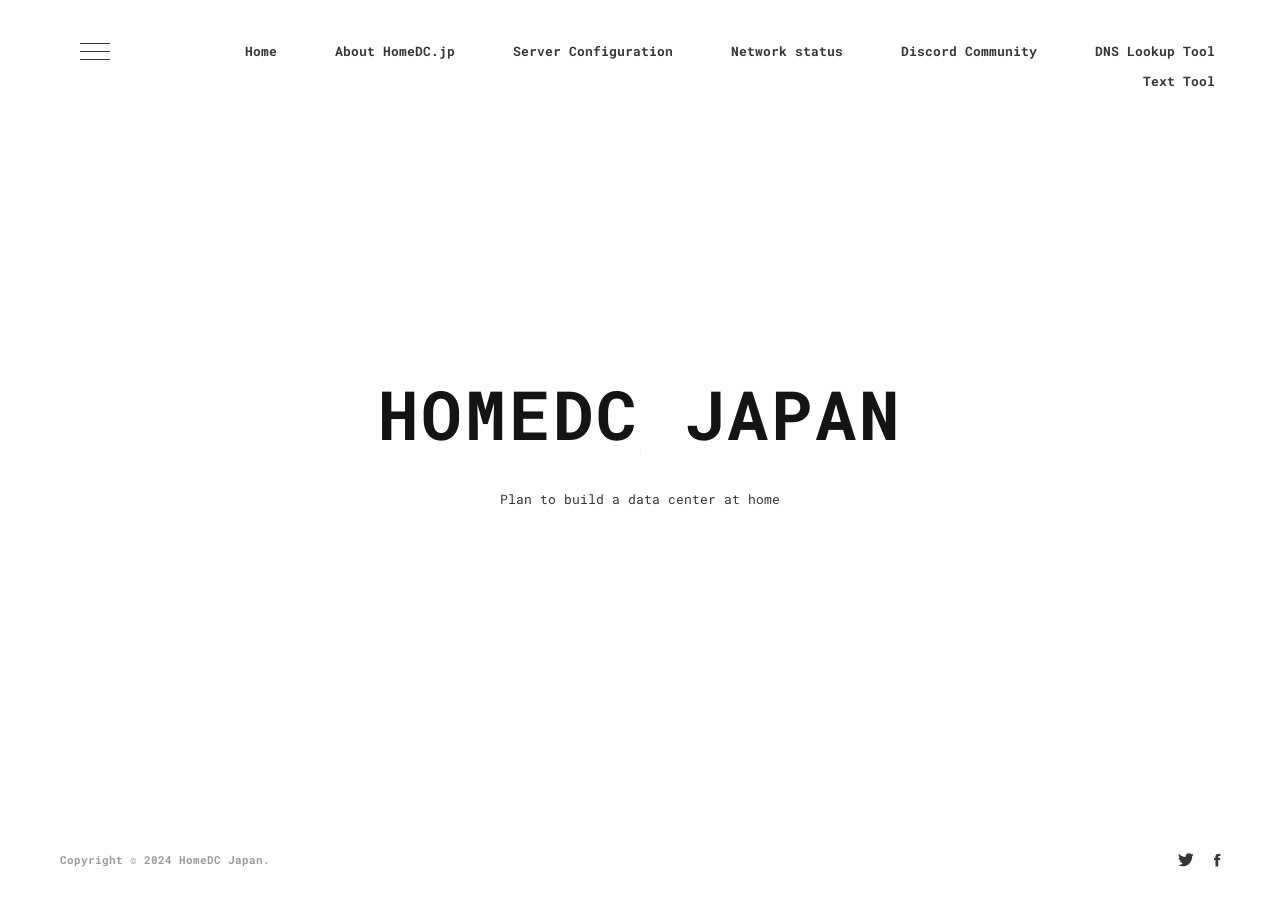
==== commit 578f707e: "Add files via upload" ====
--- a/index.html
+++ b/index.html
@@ -1,5 +1,5 @@
 <!DOCTYPE html>
-<html lang="ja">
+<html>
 <head>
   <meta http-equiv="Content-Type" content="text/html; charset=UTF-8"/>
   <meta charset="UTF-8">
@@ -12,145 +12,36 @@
   <meta name="format-detection" content="telephone=no,address=no,email=no">
   <meta property="og:title" content="ここをクリックして、サイトを開く">
   <meta property="og:type" content="website">
-  <meta property="og:url" content="https://www.homedc.jp/ja">
-  <meta property="og:image" content="https://www.homedc.jp/ja/img/pr_1.png">
+  <meta property="og:url" content="https://www.homedc.jp/">
+  <meta property="og:image" content="https://www.homedc.jp/img/pr_1.png">
   <meta property="og:site_name" content="HomeDC Japan | 逸般の誤家庭データセンター計画">
   <meta property="og:description" content="このサイトは、逸般の誤家庭データセンター計画のサイトです。">
   <meta property="og:locale" content="ja_JP">
   <meta name="twitter:card" content="summary_large_image">
-  <meta name="twitter:image" content="https://www.homedc.jp/ja/img/pr_1.png">
-  <meta property="og:image:secure_url" content="https://www.homedc.jp/ja/img/pr_1.png" />
+  <meta name="twitter:image" content="https://www.homedc.jp/img/pr_1.png">
+  <meta property="og:image:secure_url" content="https://www.homedc.jp/img/pr_1.png" />
   <meta property="og:image:alt" content="HomeDC JP" />
   <meta name="theme-color" content="#54f9ff" />
   <meta http-equiv="Pragma" content="no-cache">
   <meta http-equiv="Cache-Control" content="no-cache">
 
-  <link href='https://fonts.googleapis.com/css?family=Roboto+Mono:400,100,300italic,300,100italic,400italic,500,500italic,700,700italic&amp;subset=latin,cyrillic' rel='stylesheet'>
-  <link rel="stylesheet" href="https://cdnjs.cloudflare.com/ajax/libs/font-awesome/4.7.0/css/font-awesome.min.css">
-  <link rel="stylesheet" href="css/style.css">
-  <link rel="stylesheet" href="css/ionicons.css" />
-  <link rel="stylesheet" href="css/magnific-popup.css" />
-  <link rel="stylesheet" href="css/animate.css" />
-  <link rel="stylesheet" href="css/owl.carousel.css" />
-  <link rel="stylesheet" href="css/syntax.css" />
-  <link rel="stylesheet" href="css/white.css" />
-  <link rel="stylesheet" href="css/text-animation.css">
-  <link rel="icon" href="favicon.ico">
+  <link rel="alternate" href="https://www.homedc.jp/ja/" hreflang="ja">
+  <link rel="alternate" href="https://www.homedc.jp/en/" hreflang="en">
+</head>
+<script>
+  function browserLanguage() {
+    try {
+      return (navigator.browserLanguage || navigator.language || navigator.userLanguage).substr(0,2)
+    }
+    catch(e) {
+      return undefined;
+    }
+  }
 
-  <style>
-  ::-webkit-scrollbar
-  {
-  width: 6px;
+  if (browserLanguage().indexOf("ja") != -1) {
+    location.replace("/ja/");
+  } else {
+    location.replace("/en/");
   }
-  ::-webkit-scrollbar-track
-  {
-  background: #f1f1f1;
-  }
-  ::-webkit-scrollbar-thumb
-  {
-  background: rgb(0, 155, 245);
-  }
-  ::-webkit-scrollbar-thumb:hover
-  {
-  background: #555;
-  }
-  </style>
-</head>
-
-<body class="home">
-  <div class="preloader">
-    <div class="centrize full-width">
-      <div class="vertical-center">
-        <div class="pre-inner">
-          <div class="load typing-load"><p>逸般の誤家庭</p></div>
-          <span class="typed-load"></span>
-        </div>
-      </div>
-    </div>
-  </div>
-  <div class="container">
-
-    <header>
-      <div class="head-top">
-        <span class="sidebar_btn"><span></span></span>
-        <a href="#" class="menu-btn"><span></span></a>
-        <div class="top-menu">
-          <ul>
-            <li><a href="index.html"><b>ホーム</b></a></li>
-            <li><a href="about.html"><b>HomeDC.jpについて</b></a></li>
-            <li><a href="servers.html"><b>サーバー構成</b></a></li>
-            <li><a href="status.html"><b>ネットワーク状況</b></a></li>
-            <li><a href="https://discord.com/invite/y5kGCGwN59"><b>Discordコミュニティー</b></a></li>
-            <li><a href="https://search-dns.homedc.jp/"><b>DNS検索ツール</b></a></li>
-            <li><a href="https://text.homedc.jp/"><b>テキストツール</b></a></li>
-          </ul>
-        </div>
-      </div>
-    </header>
-
-    <div class="wrapper">
-      <div class="section started">
-        <div class="centrize full-width">
-          <div class="vertical-center">
-            <div class="started-content">
-              <div class="h-title" data-text="HomeDC Japan">HomeDC Japan</div>
-              <div class="h-subtitle typing-bread">
-                <p>逸般の誤家庭データセンター計画</p>
-              </div>
-            </div>
-          </div>
-        </div>
-      </div>
-    </div>
-
-    <footer>
-      <div class="soc">
-        <a target="_blank" href="https://twitter.com/HomeDC_JP" title="Twitter"><span class="ion ion-social-twitter"></span></a>
-        <a target="_blank" href="https://www.facebook.com/people/Home-DC-Japan/100089576975878/" title="FaceBook"><span class="ion ion-social-facebook"></span></a>
-      </div>
-      <div class="copy"><b>Copyright © 2024 HomeDC Japan.</b></div>
-      <div class="clr"></div>
-    </footer>
-    <div class="line top"></div>
-    <div class="line bottom"></div>
-    <div class="line left"></div>
-    <div class="line right"></div></div>
-    <div class="s_overlay"></div>
-    <div class="content-sidebar">
-      <div class="sidebar-wrap">
-        <aside id="secondary" class="widget-area">
-          <section class="widget widget_recent_entries">
-            <h2 class="widget-title"><b>www.homedc.jp</b></h2>
-            <ul>
-              <li><b>逸般の誤家庭データセンター計画サイトへようこそ！</b></li>
-            </ul>
-          </section>
-          <section class="widget widget_categories">
-            <h2 class="widget-title"><b>カテゴリー:</b></h2>
-            <ul>
-              <li><a href="index.html">ホーム</a></li>
-              <li><a href="about.html">HomeDC.jpについて</a></li>
-              <li><a href="servers.html">サーバー構成</a></li>
-              <li><a href="status.html">ネットワーク状況</a></li>
-              <li><a href="https://discord.com/invite/y5kGCGwN59">Discordコミュニティー</a></li>
-              <li><a href="https://search-dns.homedc.jp/">DNS検索ツール</a></li>
-              <li><a href="https://text.homedc.jp/">テキストツール</a></li>
-              <li><a href="/en">言語(English)</a></li>
-            </ul>
-          </section>
-        </aside>
-      </div>
-      <span class="close"></span>
-    </div>
-    <script src="js/jquery.min.js"></script>
-    <script src="js/jquery.validate.js"></script>
-    <script src="js/jquery.magnific-popup.js"></script>
-    <script src="js/imagesloaded.pkgd.js"></script>
-    <script src="js/isotope.pkgd.js"></script>
-    <script src="js/owl.carousel.js"></script>
-    <script src="js/typed.js"></script>
-    <script src="js/rrssb.js"></script>
-    <script src="js/simple-jekyll-search.js"></script>
-    <script src="js/glitche-scripts.js"></script>
-  </body>
+</script>
 </html>
